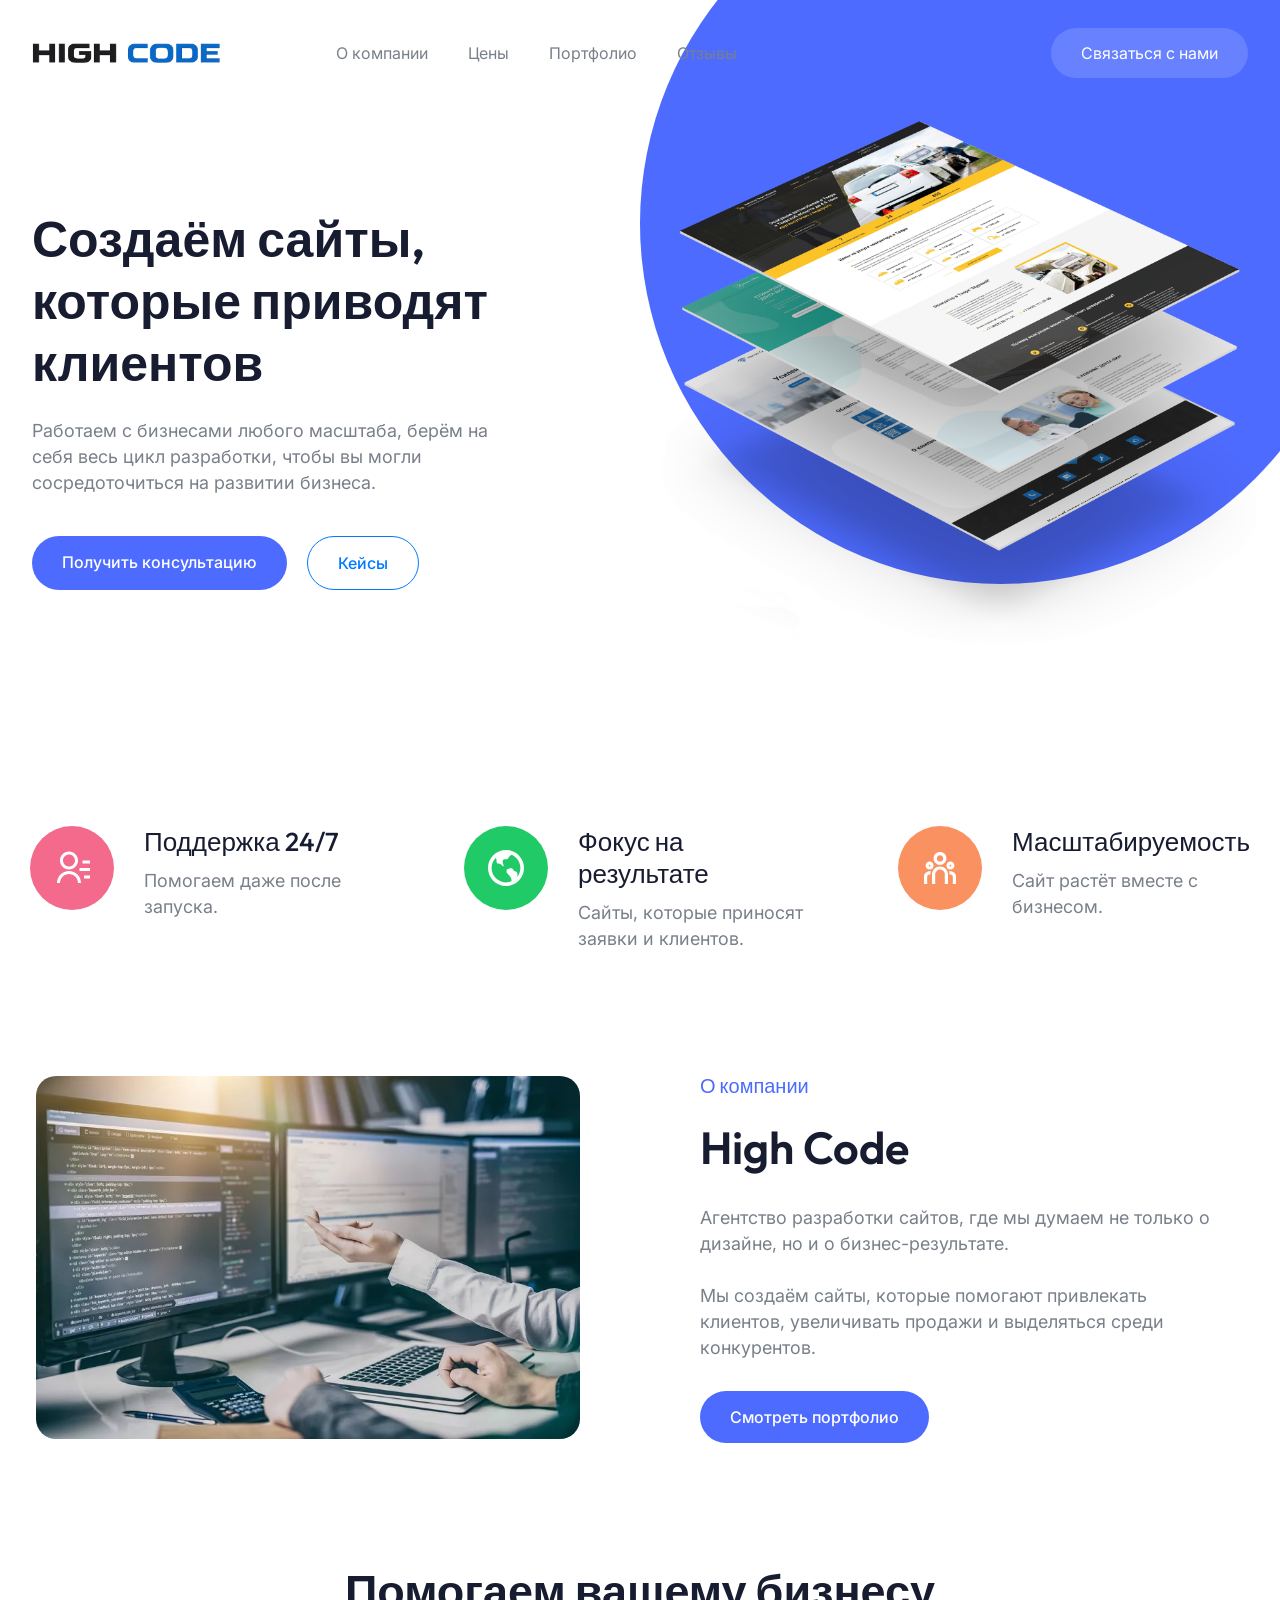
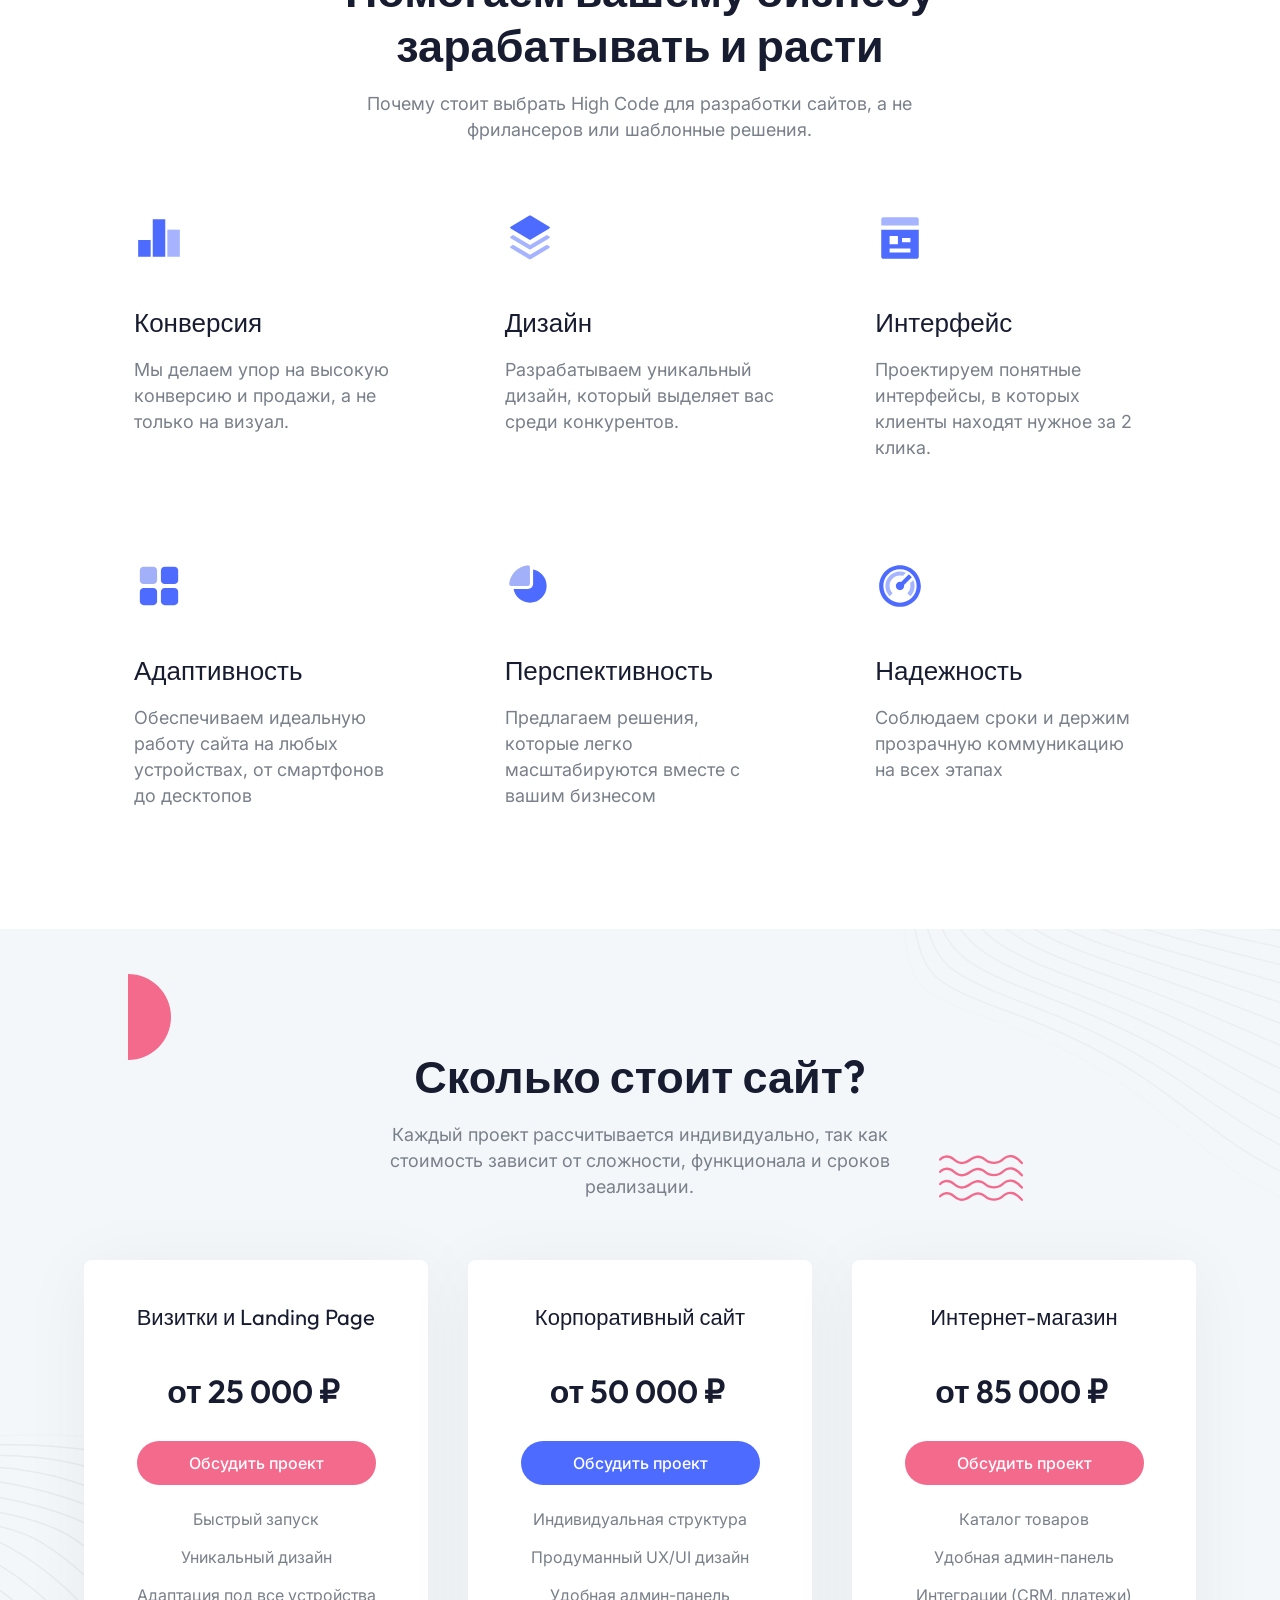
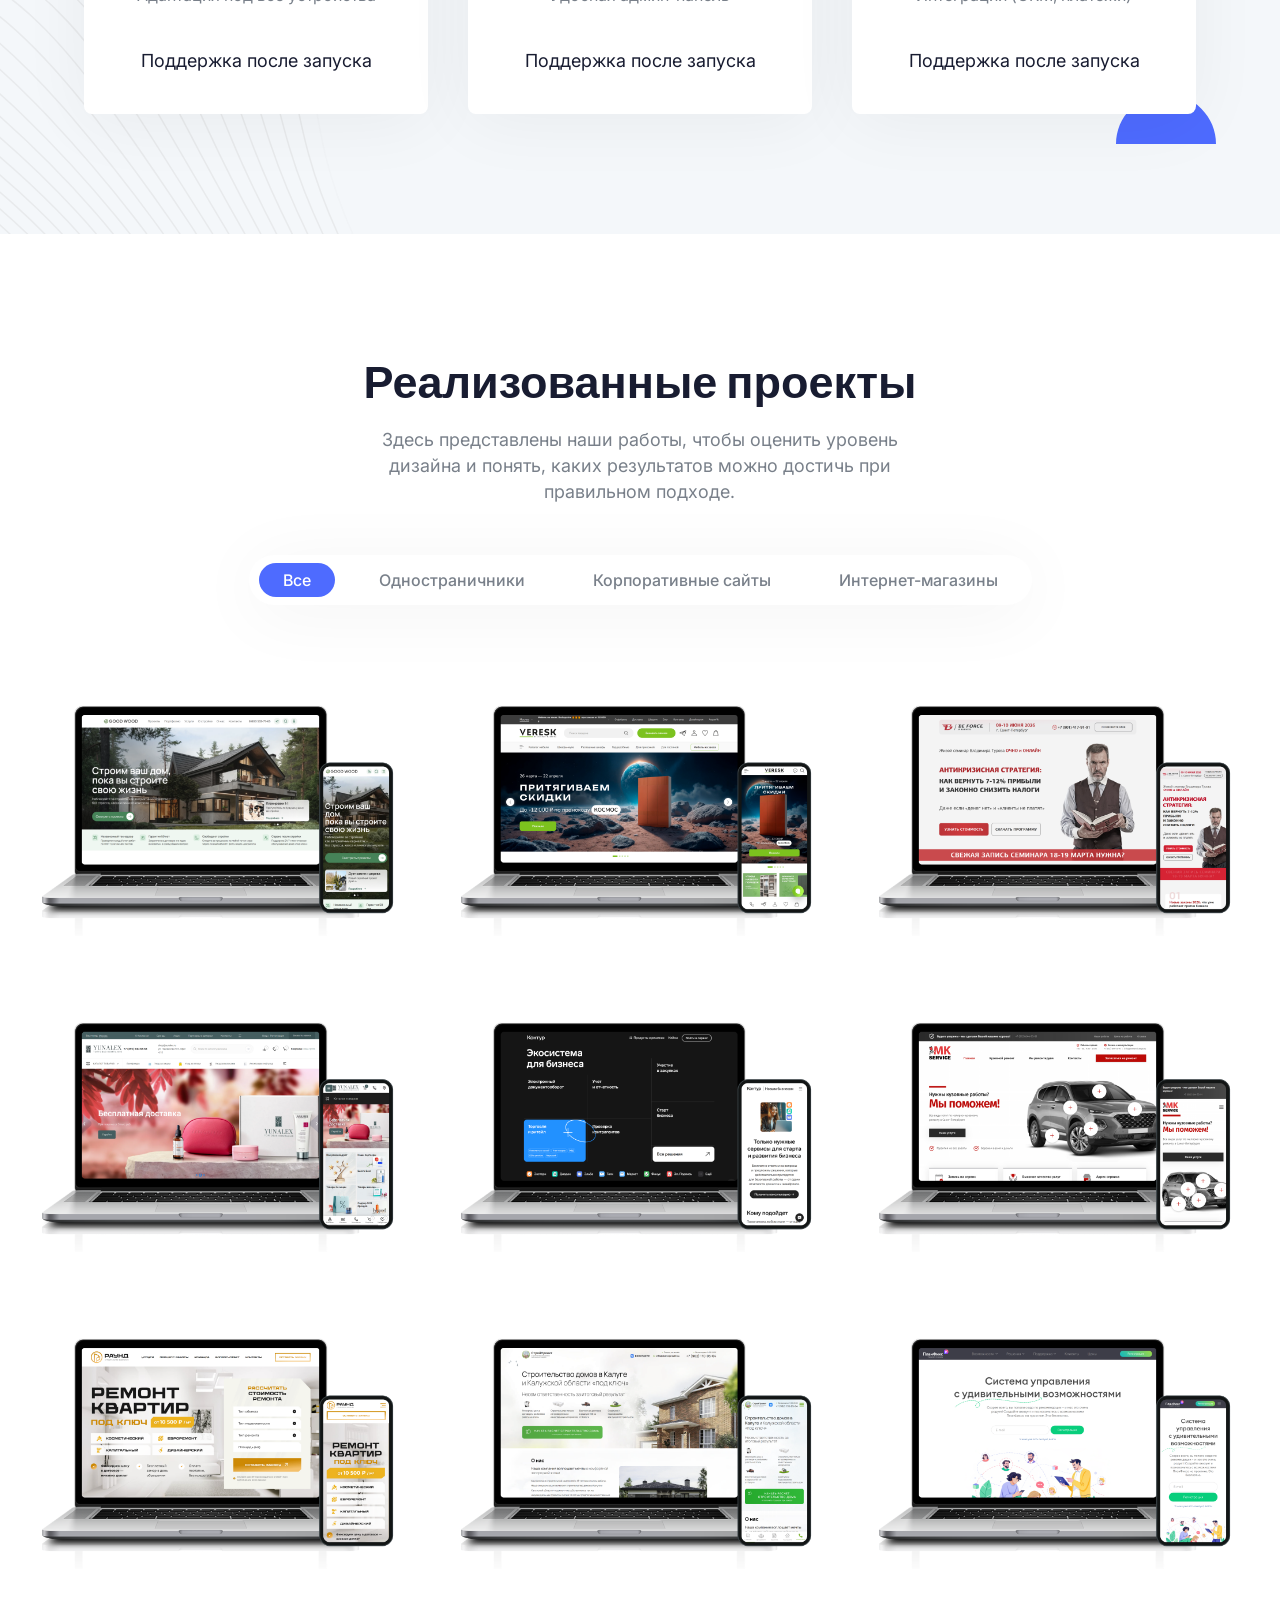
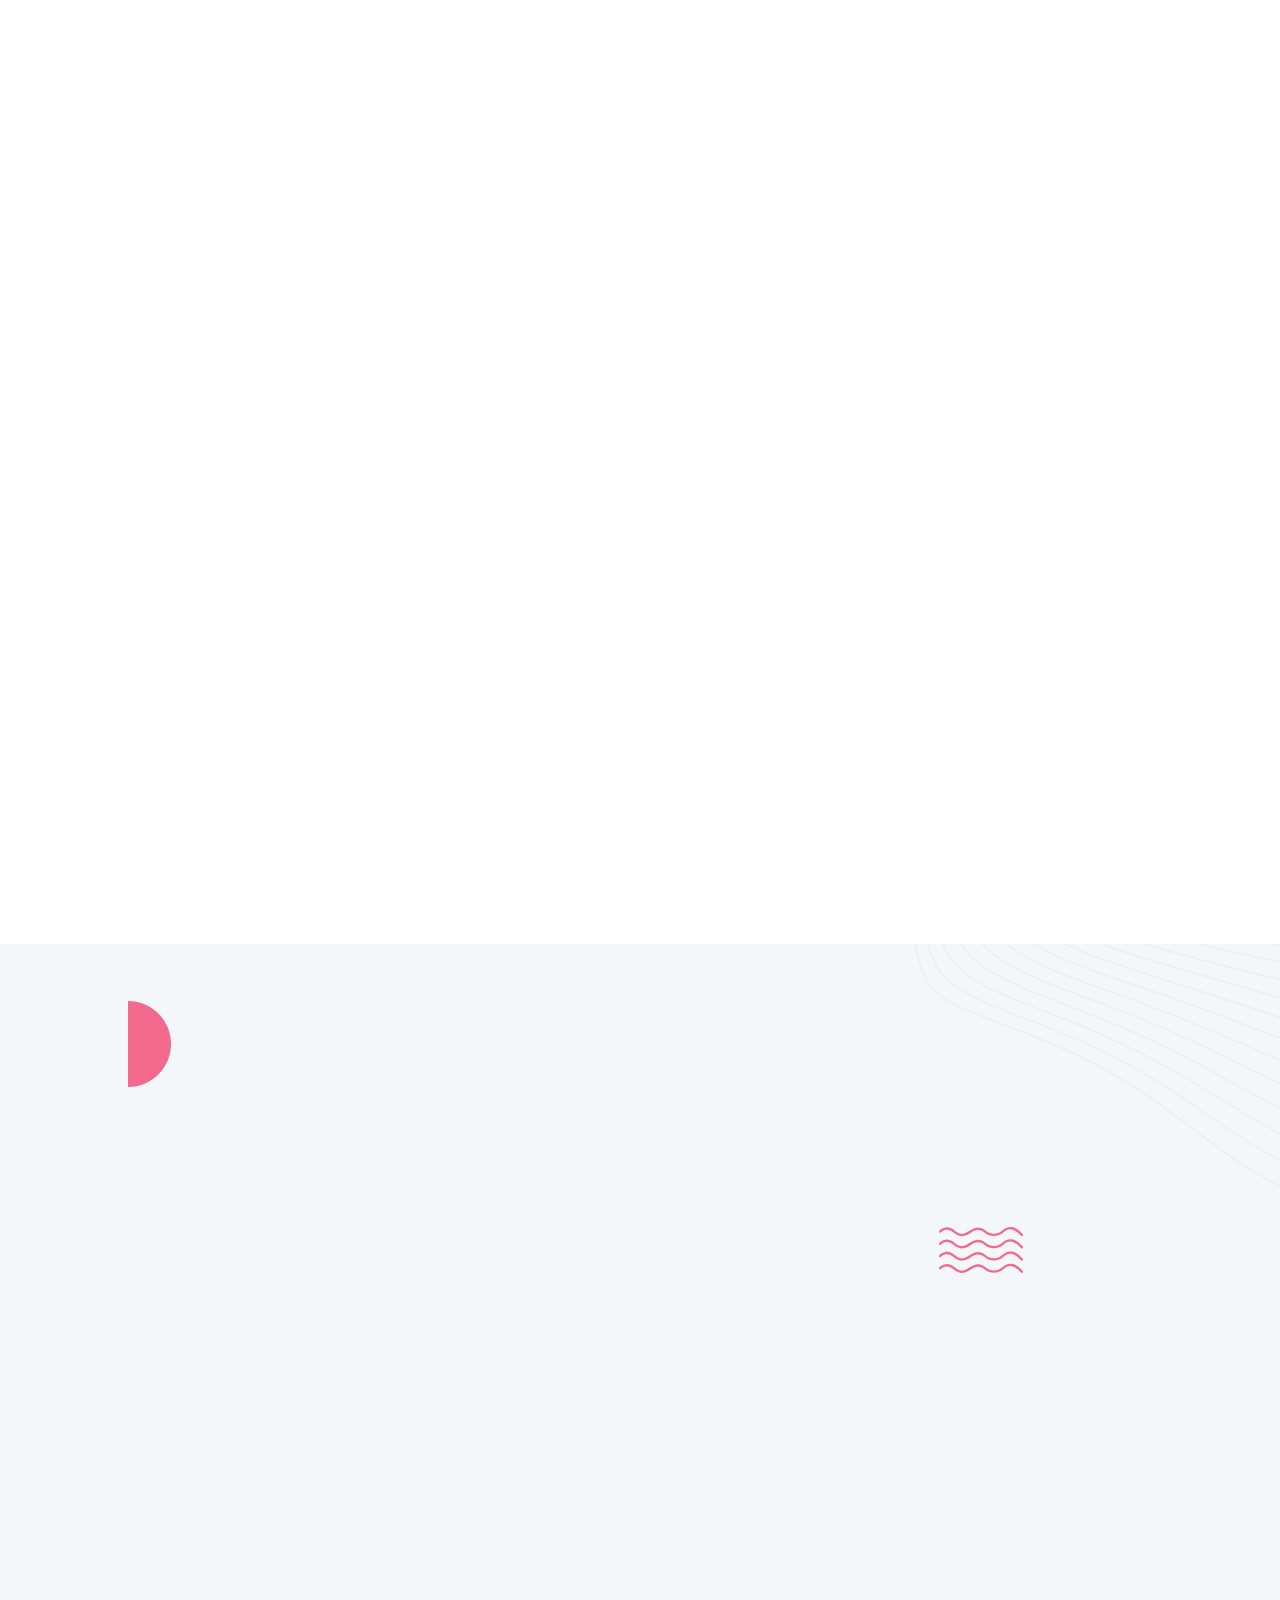
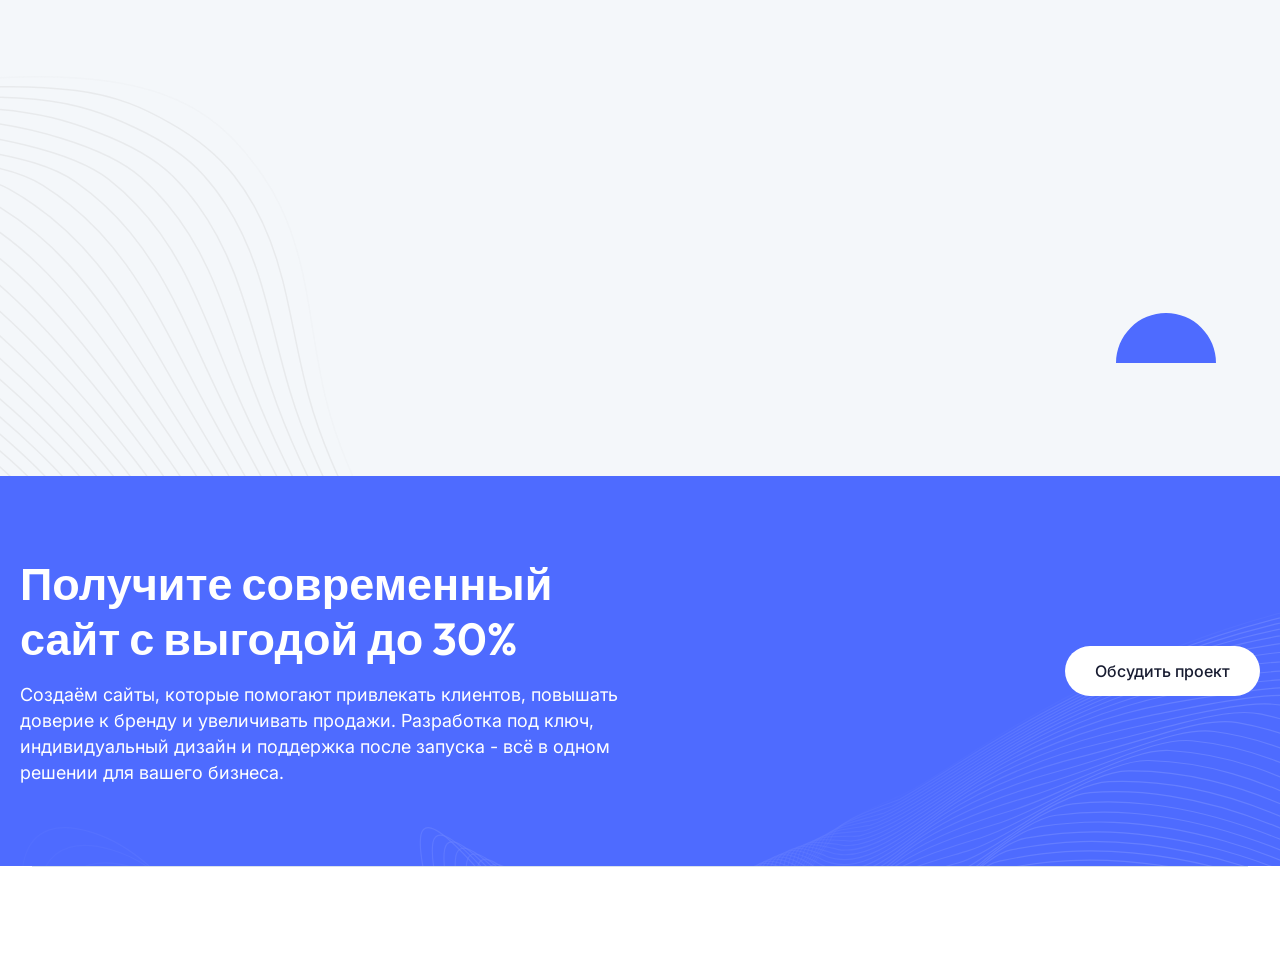
==== index.html @ 13aed85d "Add files via upload" ====
<!DOCTYPE html>
<html lang="en">
  <head>
    <meta charset="UTF-8" />
    <meta http-equiv="X-UA-Compatible" content="IE=edge" />
    <meta name="viewport" content="width=device-width, initial-scale=1.0" />
    <title>Base - Tailwind CSS Startup Template</title>
  <link rel="icon" href="favicon.ico"><link href="style.css" rel="stylesheet"></head>
  <body
    x-data="{ page: 'home', 'darkMode': true, 'stickyMenu': false, 'navigationOpen': false, 'scrollTop': false }"
    x-init="
         darkMode = JSON.parse(localStorage.getItem('darkMode'));
         $watch('darkMode', value => localStorage.setItem('darkMode', JSON.stringify(value)))"
    :class="{'b eh': darkMode === true}"
  >
    <!-- ===== Header Start ===== -->
    <header
  class="g s r vd ya cj"
  :class="{ 'hh sm _k dj bl ll' : stickyMenu }"
  @scroll.window="stickyMenu = (window.pageYOffset > 20) ? true : false"
>
  <div class="bb ze ki xn 2xl:ud-px-0 oo wf yf i">
    <div class="vd to/4 tc wf yf">
      <a href="index.html">
        <img class="om" style="height:20px; width: auto;" src="images/logo1.png" alt="Logo Light" />
        <img class="xc nm" style="height:20px; width: auto;" src="images/logo1.png" alt="Logo Dark" />
      </a>

      <!-- Hamburger Toggle BTN -->
      <button class="po rc" @click="navigationOpen = !navigationOpen">
        <span class="rc i pf re pd">
          <span class="du-block h q vd yc">
            <span class="rc i r s eh um tg te rd eb ml jl dl" :class="{ 'ue el': !navigationOpen }"></span>
            <span class="rc i r s eh um tg te rd eb ml jl fl" :class="{ 'ue qr': !navigationOpen }"></span>
            <span class="rc i r s eh um tg te rd eb ml jl gl" :class="{ 'ue hl': !navigationOpen }"></span>
          </span>
          <span class="du-block h q vd yc lf">
            <span class="rc eh um tg ml jl el h na r ve yc" :class="{ 'sd dl': !navigationOpen }"></span>
            <span class="rc eh um tg ml jl qr h s pa vd rd" :class="{ 'sd rr': !navigationOpen }"></span>
          </span>
        </span>
      </button>
      <!-- Hamburger Toggle BTN -->
    </div>

    <div
      class="vd wo/4 sd qo f ho oo wf yf"
      :class="{ 'd hh rm sr td ud qg ug jc yh': navigationOpen }"
    >
      <nav>
        <ul class="tc _o sf yo cg ep">
          <li><a href="index.html#about" class="xl">О компании</a></li>
          <li><a href="index.html#price" class="xl">Цены</a></li>
          <li><a href="index.html#case" class="xl">Портфолио</a></li>
          <li><a href="index.html#reviews" class="xl">Отзывы</a></li>
        </ul>
      </nav>
        <a href="index.html#contact" :class="{ 'hh/[0.15]' : page === 'home', 'sh' : page === 'home' && stickyMenu }" class="lk gh dk rg tc wf xf _l gi hi header-butt">Связаться с нами</a>
      </div>
    </div>
  </div>
</header>

    <!-- ===== Header End ===== -->

    <main>
      <!-- ===== Hero Start ===== -->
      <section class="gj do ir hj sp jr i pg">
        <!-- Hero Images -->
        <div class="xc fn zd/2 2xl:ud-w-187.5 bd 2xl:ud-h-171.5 h q r">
          <!--<img src="images/shape-01.svg" alt="shape" class="xc 2xl:ud-block h t -ud-left-[10%] ua" />-->
          <img src="images/shape-02.svg" alt="shape" class="xc 2xl:ud-block h u p va" />
          <img src="images/shape-03.svg" alt="shape" class="xc 2xl:ud-block h v w va" />
          <img src="images/shape-04.svg" alt="shape" class="h q r" />
          <img src="images/hero.png" alt="Website" class="h q r ua"/>
        </div>

        <!-- Hero Content -->
        <div class="bb ze ki xn 2xl:ud-px-0">
          <div class="tc _o">
            <div class="animate_left jn/2">
              <h1 class="fk vj zp or kk wm wb">Создаём сайты, которые приводят клиентов</h1>
              <p class="fq">
                Работаем с бизнесами любого масштаба, берём на себя весь цикл разработки, чтобы вы могли сосредоточиться на развитии бизнеса.
              </p>

              <div class="tc tf yo zf mb">
                <a href="index.html#contact" class="ek jk lk gh gi hi rg ml il vc _d _l">Получить консультацию</a>
                <a href="index.html#case" class="ek jk lk gh gi hi rg ml il vc _d _l case_st">Кейсы</a>
              </div>
              <!--<span class="inline-block">Ответим в течение 15 минут</span>-->
            </div>
          </div>
        </div>
      </section>
      <!-- ===== Hero End ===== -->

      <!-- ===== Small Features Start ===== -->
      <section id="features">
        <div class="bb ze ki yn 2xl:ud-px-12.5">
          <div class="tc uf zo xf ap zf bp mq">
            <!-- Small Features Item -->
            <div class="animate_top kn to/3 tc cg oq">
              <div class="tc wf xf cf ae cd rg mh">
                <img src="images/icon-01.svg" alt="Icon" />
              </div>
              <div>
                <h4 class="ek yj go kk wm xb">Поддержка 24/7</h4>
                <p>Помогаем даже после запуска.</p>
              </div>
            </div>

            <!-- Small Features Item -->
            <div class="animate_top kn to/3 tc cg oq">
              <div class="tc wf xf cf ae cd rg nh">
                <img src="images/icon-02.svg" alt="Icon" />
              </div>
              <div>
                <h4 class="ek yj go kk wm xb">Фокус на результате</h4>
                <p>Сайты, которые приносят заявки и клиентов.</p>
              </div>
            </div>

            <!-- Small Features Item -->
            <div class="animate_top kn to/3 tc cg oq">
              <div class="tc wf xf cf ae cd rg oh">
                <img src="images/icon-03.svg" alt="Icon" />
              </div>
              <div>
                <h4 class="ek yj go kk wm xb">Масштабируемость</h4>
                <p>Сайт растёт вместе с бизнесом.</p>
              </div>
            </div>
          </div>
        </div>
      </section>
      <!-- ===== Small Features End ===== -->

      <!-- ===== About Start ===== -->
      <section class="ji gp uq 2xl:ud-py-35 pg" id="about">
        <div class="bb ze ki xn wq">
          <div class="tc wf gg qq">
            <!-- About Images -->
            <div class="animate_left xc gn gg jn/2 i">
              <img src="images/about.webp" alt="About" style="border-radius: 20px;" />
            </div>

            <!-- About Content -->
            <div class="animate_right jn/2">
              <h4 class="ek yj mk gb">О компании</h4>
              <h2 class="fk vj zp pr kk wm qb">High Code</h2>
              <p class="uo">
Агентство разработки сайтов, где мы думаем не только о дизайне, но и о бизнес-результате.
<br><br>
Мы создаём сайты, которые помогают привлекать клиентов, увеличивать продажи и выделяться среди конкурентов.
              </p>

              <a href="index.html#case" style="margin-top: 30px;" class="ek jk lk gh gi hi rg ml il vc _d _l">Смотреть портфолио</a>
            </div>
          </div>
        </div>
      </section>
      <!-- ===== About End ===== -->

      <!-- ===== Team Start ===== -->
      <!-- <section class="i pg ji gp uq">

        <span class="rc h s r vd fd/5 fh rm"></span>
        <img src="images/shape-08.svg" alt="Shape Bg" class="h q r" />
        <img src="images/shape-09.svg" alt="Shape" class="of h y z/2" />
        <img src="images/shape-10.svg" alt="Shape" class="h _ aa" />
        <img src="images/shape-11.svg" alt="Shape" class="of h m ba" />


        <div
          x-data="{ sectionTitle: `00001Meet With Our Creative Dedicated Team`, sectionTitleText: `Lorem ipsum dolor sit amet, consectetur adipiscing elit. In convallis tortor eros. Donec vitae tortor lacus. Phasellus aliquam ante in maximus.`}"
        >
          <div class="animate_top bb ze rj ki xn vq">
    <h2
            x-text="sectionTitle"
            class="fk vj pr kk wm on/5 gq/2 bb _b"
    >
    </h2>
    <p class="bb on/5 wo/5 hq" x-text="sectionTitleText"></p>
</div>


        </div>


        <div class="bb ze i va ki xn xq jb jo">
          <div class="wc qf pn xo gg cp">

            <div class="animate_top rj">
              <div class="c i pg z-1">
                <img class="vd" src="images/team-01.png" alt="Team" />

                <div class="ef im nl il">
                  <span class="h -ud-left-5 -ud-bottom-21 rc de gd gh if wa"></span>
                  <span class="h s p rc vd hd mh va"></span>
                  <div class="h s p vd ij jj xa">
                    <ul class="tc xf wf gg">
                      <li>
                        <a href="#">
                          <svg class="uh vl ml il" width="10" height="18" viewBox="0 0 10 18" fill="none" xmlns="http://www.w3.org/2000/svg">
                          <path d="M6.66634 10.25H8.74968L9.58301 6.91669H6.66634V5.25002C6.66634 4.39169 6.66634 3.58335 8.33301 3.58335H9.58301V0.783354C9.31134 0.74752 8.28551 0.666687 7.20218 0.666687C4.93968 0.666687 3.33301 2.04752 3.33301 4.58335V6.91669H0.833008V10.25H3.33301V17.3334H6.66634V10.25Z" fill=""/>
                          </svg>
                        </a>
                      </li>
                      <li>
                        <a href="#">
                          <svg class="uh vl ml il" width="18" height="14" viewBox="0 0 18 14" fill="none" xmlns="http://www.w3.org/2000/svg">
                          <path d="M17.4683 1.71333C16.8321 1.99475 16.1574 2.17956 15.4666 2.26167C16.1947 1.82619 16.7397 1.14085 16.9999 0.333333C16.3166 0.74 15.5674 1.025 14.7866 1.17917C14.2621 0.617982 13.5669 0.245803 12.809 0.120487C12.0512 -0.00482822 11.2732 0.123742 10.596 0.486211C9.91875 0.848679 9.38024 1.42474 9.06418 2.12483C8.74812 2.82492 8.67221 3.60982 8.84825 4.3575C7.46251 4.28805 6.10686 3.92794 4.86933 3.30055C3.63179 2.67317 2.54003 1.79254 1.66492 0.715833C1.35516 1.24788 1.19238 1.85269 1.19326 2.46833C1.19326 3.67667 1.80826 4.74417 2.74326 5.36917C2.18993 5.35175 1.64878 5.20232 1.16492 4.93333V4.97667C1.16509 5.78142 1.44356 6.56135 1.95313 7.18422C2.46269 7.80709 3.17199 8.23456 3.96075 8.39417C3.4471 8.53337 2.90851 8.55388 2.38576 8.45417C2.60814 9.14686 3.04159 9.75267 3.62541 10.1868C4.20924 10.6209 4.9142 10.8615 5.64159 10.875C4.91866 11.4428 4.0909 11.8625 3.20566 12.1101C2.32041 12.3578 1.39503 12.4285 0.482422 12.3183C2.0755 13.3429 3.93 13.8868 5.82409 13.885C12.2349 13.885 15.7408 8.57417 15.7408 3.96833C15.7408 3.81833 15.7366 3.66667 15.7299 3.51833C16.4123 3.02514 17.0013 2.41418 17.4691 1.71417L17.4683 1.71333Z" fill=""/>
                          </svg>
                        </a>
                      </li>
                      <li>
                        <a href="#">
                          <svg class="uh vl ml il" width="17" height="16" viewBox="0 0 17 16" fill="none" xmlns="http://www.w3.org/2000/svg">
                          <path d="M3.78353 2.16665C3.78331 2.60867 3.6075 3.03251 3.29478 3.34491C2.98207 3.65732 2.55806 3.8327 2.11603 3.83248C1.674 3.83226 1.25017 3.65645 0.937761 3.34373C0.625357 3.03102 0.449975 2.60701 0.450196 2.16498C0.450417 1.72295 0.626223 1.29912 0.93894 0.986712C1.25166 0.674307 1.67567 0.498925 2.1177 0.499146C2.55972 0.499367 2.98356 0.675173 3.29596 0.98789C3.60837 1.30061 3.78375 1.72462 3.78353 2.16665V2.16665ZM3.83353 5.06665H0.500195V15.5H3.83353V5.06665ZM9.1002 5.06665H5.78353V15.5H9.06686V10.025C9.06686 6.97498 13.0419 6.69165 13.0419 10.025V15.5H16.3335V8.89165C16.3335 3.74998 10.4502 3.94165 9.06686 6.46665L9.1002 5.06665V5.06665Z" fill=""/>
                          </svg>
                        </a>
                      </li>
                    </ul>
                  </div>
                </div>
              </div>

              <h4 class="yj go kk wm ob zb">Olivia Andrium</h4>
              <p>Product Manager</p>
            </div>


            <div class="animate_top rj">
              <div class="c i pg z-1">
                <img class="vd" src="images/team-02.png" alt="Team" />

                <div class="ef im nl il">
                  <span class="h -ud-left-5 -ud-bottom-21 rc de gd gh if wa"></span>
                  <span class="h s p rc vd hd mh va"></span>
                  <div class="h s p vd ij jj xa">
                    <ul class="tc xf wf gg">
                      <li>
                        <a href="#">
                          <svg class="uh vl ml il" width="10" height="18" viewBox="0 0 10 18" fill="none" xmlns="http://www.w3.org/2000/svg">
                          <path d="M6.66634 10.25H8.74968L9.58301 6.91669H6.66634V5.25002C6.66634 4.39169 6.66634 3.58335 8.33301 3.58335H9.58301V0.783354C9.31134 0.74752 8.28551 0.666687 7.20218 0.666687C4.93968 0.666687 3.33301 2.04752 3.33301 4.58335V6.91669H0.833008V10.25H3.33301V17.3334H6.66634V10.25Z" fill=""/>
                          </svg>
                        </a>
                      </li>
                      <li>
                        <a href="#">
                          <svg class="uh vl ml il" width="18" height="14" viewBox="0 0 18 14" fill="none" xmlns="http://www.w3.org/2000/svg">
                          <path d="M17.4683 1.71333C16.8321 1.99475 16.1574 2.17956 15.4666 2.26167C16.1947 1.82619 16.7397 1.14085 16.9999 0.333333C16.3166 0.74 15.5674 1.025 14.7866 1.17917C14.2621 0.617982 13.5669 0.245803 12.809 0.120487C12.0512 -0.00482822 11.2732 0.123742 10.596 0.486211C9.91875 0.848679 9.38024 1.42474 9.06418 2.12483C8.74812 2.82492 8.67221 3.60982 8.84825 4.3575C7.46251 4.28805 6.10686 3.92794 4.86933 3.30055C3.63179 2.67317 2.54003 1.79254 1.66492 0.715833C1.35516 1.24788 1.19238 1.85269 1.19326 2.46833C1.19326 3.67667 1.80826 4.74417 2.74326 5.36917C2.18993 5.35175 1.64878 5.20232 1.16492 4.93333V4.97667C1.16509 5.78142 1.44356 6.56135 1.95313 7.18422C2.46269 7.80709 3.17199 8.23456 3.96075 8.39417C3.4471 8.53337 2.90851 8.55388 2.38576 8.45417C2.60814 9.14686 3.04159 9.75267 3.62541 10.1868C4.20924 10.6209 4.9142 10.8615 5.64159 10.875C4.91866 11.4428 4.0909 11.8625 3.20566 12.1101C2.32041 12.3578 1.39503 12.4285 0.482422 12.3183C2.0755 13.3429 3.93 13.8868 5.82409 13.885C12.2349 13.885 15.7408 8.57417 15.7408 3.96833C15.7408 3.81833 15.7366 3.66667 15.7299 3.51833C16.4123 3.02514 17.0013 2.41418 17.4691 1.71417L17.4683 1.71333Z" fill=""/>
                          </svg>
                        </a>
                      </li>
                      <li>
                        <a href="#">
                          <svg class="uh vl ml il" width="17" height="16" viewBox="0 0 17 16" fill="none" xmlns="http://www.w3.org/2000/svg">
                          <path d="M3.78353 2.16665C3.78331 2.60867 3.6075 3.03251 3.29478 3.34491C2.98207 3.65732 2.55806 3.8327 2.11603 3.83248C1.674 3.83226 1.25017 3.65645 0.937761 3.34373C0.625357 3.03102 0.449975 2.60701 0.450196 2.16498C0.450417 1.72295 0.626223 1.29912 0.93894 0.986712C1.25166 0.674307 1.67567 0.498925 2.1177 0.499146C2.55972 0.499367 2.98356 0.675173 3.29596 0.98789C3.60837 1.30061 3.78375 1.72462 3.78353 2.16665V2.16665ZM3.83353 5.06665H0.500195V15.5H3.83353V5.06665ZM9.1002 5.06665H5.78353V15.5H9.06686V10.025C9.06686 6.97498 13.0419 6.69165 13.0419 10.025V15.5H16.3335V8.89165C16.3335 3.74998 10.4502 3.94165 9.06686 6.46665L9.1002 5.06665V5.06665Z" fill=""/>
                          </svg>
                        </a>
                      </li>
                    </ul>
                  </div>
                </div>
              </div>

              <h4 class="yj go kk wm ob zb">Jemse Kemorun</h4>
              <p>Product Designer</p>
            </div>


            <div class="animate_top rj">
              <div class="c i pg z-1">
                <img class="vd" src="images/team-03.png" alt="Team" />

                <div class="ef im nl il">
                  <span class="h -ud-left-5 -ud-bottom-21 rc de gd gh if wa"></span>
                  <span class="h s p rc vd hd mh va"></span>
                  <div class="h s p vd ij jj xa">
                    <ul class="tc xf wf gg">
                      <li>
                        <a href="#">
                          <svg class="uh vl ml il" width="10" height="18" viewBox="0 0 10 18" fill="none" xmlns="http://www.w3.org/2000/svg">
                          <path d="M6.66634 10.25H8.74968L9.58301 6.91669H6.66634V5.25002C6.66634 4.39169 6.66634 3.58335 8.33301 3.58335H9.58301V0.783354C9.31134 0.74752 8.28551 0.666687 7.20218 0.666687C4.93968 0.666687 3.33301 2.04752 3.33301 4.58335V6.91669H0.833008V10.25H3.33301V17.3334H6.66634V10.25Z" fill=""/>
                          </svg>
                        </a>
                      </li>
                      <li>
                        <a href="#">
                          <svg class="uh vl ml il" width="18" height="14" viewBox="0 0 18 14" fill="none" xmlns="http://www.w3.org/2000/svg">
                          <path d="M17.4683 1.71333C16.8321 1.99475 16.1574 2.17956 15.4666 2.26167C16.1947 1.82619 16.7397 1.14085 16.9999 0.333333C16.3166 0.74 15.5674 1.025 14.7866 1.17917C14.2621 0.617982 13.5669 0.245803 12.809 0.120487C12.0512 -0.00482822 11.2732 0.123742 10.596 0.486211C9.91875 0.848679 9.38024 1.42474 9.06418 2.12483C8.74812 2.82492 8.67221 3.60982 8.84825 4.3575C7.46251 4.28805 6.10686 3.92794 4.86933 3.30055C3.63179 2.67317 2.54003 1.79254 1.66492 0.715833C1.35516 1.24788 1.19238 1.85269 1.19326 2.46833C1.19326 3.67667 1.80826 4.74417 2.74326 5.36917C2.18993 5.35175 1.64878 5.20232 1.16492 4.93333V4.97667C1.16509 5.78142 1.44356 6.56135 1.95313 7.18422C2.46269 7.80709 3.17199 8.23456 3.96075 8.39417C3.4471 8.53337 2.90851 8.55388 2.38576 8.45417C2.60814 9.14686 3.04159 9.75267 3.62541 10.1868C4.20924 10.6209 4.9142 10.8615 5.64159 10.875C4.91866 11.4428 4.0909 11.8625 3.20566 12.1101C2.32041 12.3578 1.39503 12.4285 0.482422 12.3183C2.0755 13.3429 3.93 13.8868 5.82409 13.885C12.2349 13.885 15.7408 8.57417 15.7408 3.96833C15.7408 3.81833 15.7366 3.66667 15.7299 3.51833C16.4123 3.02514 17.0013 2.41418 17.4691 1.71417L17.4683 1.71333Z" fill=""/>
                          </svg>
                        </a>
                      </li>
                      <li>
                        <a href="#">
                          <svg class="uh vl ml il" width="17" height="16" viewBox="0 0 17 16" fill="none" xmlns="http://www.w3.org/2000/svg">
                          <path d="M3.78353 2.16665C3.78331 2.60867 3.6075 3.03251 3.29478 3.34491C2.98207 3.65732 2.55806 3.8327 2.11603 3.83248C1.674 3.83226 1.25017 3.65645 0.937761 3.34373C0.625357 3.03102 0.449975 2.60701 0.450196 2.16498C0.450417 1.72295 0.626223 1.29912 0.93894 0.986712C1.25166 0.674307 1.67567 0.498925 2.1177 0.499146C2.55972 0.499367 2.98356 0.675173 3.29596 0.98789C3.60837 1.30061 3.78375 1.72462 3.78353 2.16665V2.16665ZM3.83353 5.06665H0.500195V15.5H3.83353V5.06665ZM9.1002 5.06665H5.78353V15.5H9.06686V10.025C9.06686 6.97498 13.0419 6.69165 13.0419 10.025V15.5H16.3335V8.89165C16.3335 3.74998 10.4502 3.94165 9.06686 6.46665L9.1002 5.06665V5.06665Z" fill=""/>
                          </svg>
                        </a>
                      </li>
                    </ul>
                  </div>
                </div>
              </div>

              <h4 class="yj go kk wm ob zb">Avi Pestarica</h4>
              <p>Web Designer</p>
            </div>
          </div>
        </div>
      </section>-->
      <!-- ===== Team End ===== -->

      <!-- ===== Services Start ===== -->
      <section class="lj tp kr">
        <!-- Section Title Start -->
        <div
          x-data="{ sectionTitle: `Помогаем вашему бизнесу зарабатывать и расти`, sectionTitleText: `Почему стоит выбрать High Code для разработки сайтов, а не фрилансеров или шаблонные решения.`}"
        >
          <div class="animate_top bb ze rj ki xn vq">
    <h2
            x-text="sectionTitle"
            class="fk vj pr kk wm on/5 gq/2 bb _b"
    >
    </h2>
    <p class="bb on/5 wo/5 hq" x-text="sectionTitleText"></p>
</div>


        </div>
        <!-- Section Title End -->

        <div class="bb ze ki xn yq mb en">
          <div class="wc qf pn xo ng">
            <!-- Service Item -->
            <div class="animate_top sg oi pi zq ml il am cn _m">
              <img src="images/icon-04.svg" alt="Icon" />
              <h4 class="ek zj kk wm nb _b">Конверсия</h4>
              <p>Мы делаем упор на высокую конверсию и продажи, а не только на визуал.</p>
            </div>

            <!-- Service Item -->
            <div class="animate_top sg oi pi zq ml il am cn _m">
              <img src="images/icon-05.svg" alt="Icon" />
              <h4 class="ek zj kk wm nb _b">Дизайн</h4>
              <p>Разрабатываем уникальный дизайн, который выделяет вас среди конкурентов.</p>
            </div>

            <!-- Service Item -->
            <div class="animate_top sg oi pi zq ml il am cn _m">
              <img src="images/icon-06.svg" alt="Icon" />
              <h4 class="ek zj kk wm nb _b">Интерфейс</h4>
              <p>Проектируем понятные интерфейсы, в которых клиенты находят нужное за 2 клика.</p>
            </div>

            <!-- Service Item -->
            <div class="animate_top sg oi pi zq ml il am cn _m">
              <img src="images/icon-08.svg" alt="Icon" />
              <h4 class="ek zj kk wm nb _b">Адаптивность</h4>
              <p>Обеспечиваем идеальную работу сайта на любых устройствах, от смартфонов до десктопов</p>
            </div>

            <!-- Service Item -->
            <div class="animate_top sg oi pi zq ml il am cn _m">
              <img src="images/icon-09.svg" alt="Icon" />
              <h4 class="ek zj kk wm nb _b">Перспективность</h4>
              <p>Предлагаем решения, которые легко масштабируются вместе с вашим бизнесом</p>
            </div>

            <!-- Service Item -->
            <div class="animate_top sg oi pi zq ml il am cn _m">
              <img src="images/icon-07.svg" alt="Icon" />
              <h4 class="ek zj kk wm nb _b">Надежность</h4>
              <p>Соблюдаем сроки и держим прозрачную коммуникацию на всех этапах</p>
            </div>
          </div>
        </div>
      </section>
      <!-- ===== Services End ===== -->

      <!-- ===== Pricing Table Start ===== -->
      <section x-data="setup()" class="i pg fh rm ji gp uq" id="price">
        <!-- Bg Shapes -->
        <img src="images/shape-06.svg" alt="Shape" class="h aa y" />
        <img src="images/shape-03.svg" alt="Shape" class="h ca u" />
        <img src="images/shape-07.svg" alt="Shape" class="h w da ee" />
        <img src="images/shape-12.svg" alt="Shape" class="h p s" />
        <img src="images/shape-13.svg" alt="Shape" class="h r q" />

        <!-- Section Title Start -->
        <div
          x-data="{ 
            sectionTitle: `Сколько стоит сайт?`, 
            sectionTitleText: `Каждый проект рассчитывается индивидуально, так как стоимость зависит от сложности, функционала и сроков реализации.`
          }"> <!--\n\nТем не менее, мы всегда стараемся предложить оптимальное решение под ваш бюджет, сохранив качество и эффективность.-->
          <div class="animate_top bb ze rj ki xn vq">
            <h2 x-text="sectionTitle" class="fk vj pr kk wm on/5 gq/2 bb _b"></h2>
            
            <!-- Добавлен style="white-space: pre-line;" -->
            <p 
              class="bb on/5 wo/5 hq" 
              x-text="sectionTitleText" 
              style="white-space: pre-line;"
            ></p>
          </div>
        </div>




   

        </div>
        <!-- Section Title End -->


        <!-- Pricing Table -->
        <div class="bb ze i va ki xn yq bc">
          <div class="wc qf pn xo jg">
            <template x-for="(plan, i) in plans" x-key="i">
              <!-- Pricing Item -->
              <div class="animate_top rj sg hh sm vk xm hi nj oj">
                <h4 x-text="plan.name" class="wj kk wm fb"></h4>

                <div class="tc wf xf kg cc">
                  <h2
                    :class="plan.name == 'Basic' ? 'text-green-500' : ''"
                    x-text="`от ${billPlan == 'monthly' ? plan.price.monthly : plan.price.annually} 000 ₽`"
                    class="fk _j kk wm"
                  ></h2>
                  <span x-text="billPlan == 'monthly' ? '' : ''" class="sc ak kk wm"></span>
                </div>

                <p class="ur dc"></p>

                <!-- Button -->
                <a
                  href="index.html#contact"
                  class="ek rg lk ml il gi ri"
                  :class="plan.name == 'Корпоративный сайт' ? 'gh sl' : 'mh tl'"
                >
                  Обсудить проект
                </a>

                <!-- Features -->
                <ul class="tc sf bg ob fb">
                  <template x-for="(feature, i) in plan.features" x-key="i">
                    <li x-text="feature"></li>
                  </template>
                </ul>

                <p class="kk wm">Поддержка после запуска</p>
              </div>
            </template>
          </div>
        </div>
      </section>
      <!-- ===== Pricing Table End ===== -->

      <!-- ===== Projects Start ===== -->
      <section class="pg pj vp mr oj wp nr" id="case"><!-- style="background: #ECF0F4;" -->
        <!-- Section Title Start -->
        <div
          x-data="{ sectionTitle: `Реализованные проекты`, sectionTitleText: `Здесь представлены наши работы, чтобы оценить уровень дизайна и понять, каких результатов можно достичь при правильном подходе.`}"
        >
          <div class="animate_top bb ze rj ki xn vq">
    <h2
            x-text="sectionTitle"
            class="fk vj pr kk wm on/5 gq/2 bb _b"
    >
    </h2>
    <p class="bb on/5 wo/5 hq" x-text="sectionTitleText"></p>
</div>


        </div>
        <!-- Section Title End -->

        <div class="bb ze ki xn 2xl:ud-px-0 jb" x-data="{filterTab: 1}">
          <!-- Porject Tab -->
          <div
            class="projects-tab _e bb tc uf wf xf cg rg hh rm vk xm si ti fc"
          >
            <button
              data-filter="*"
              @click="filterTab = 1"
              :class="{ 'gh lk' : filterTab === 1 }"
              class="project-tab-btn ek rg ml il vi mi"
            >
              Все
            </button>
            <button
              data-filter=".branding"
              @click="filterTab = 2"
              :class="{ 'gh lk' : filterTab === 2 }"
              class="project-tab-btn ek rg ml il vi mi"
            >
              Одностраничники
            </button>
            <button
              data-filter=".digital"
              @click="filterTab = 3"
              :class="{ 'gh lk' : filterTab === 3 }"
              class="project-tab-btn ek rg ml il vi mi"
            >
              Корпоративные сайты
            </button>
            <button
              data-filter=".ecommerce"
              @click="filterTab = 4"
              :class="{ 'gh lk' : filterTab === 4 }"
              class="project-tab-btn ek rg ml il vi mi"
            >
              Интернет-магазины
            </button>
          </div>

          <!-- Projects item wrapper 12345-->
          <div class="projects-wrapper tc -ud-mx-5">
            <div class="project-sizer"></div>
            <!-- Project Item -->
            <div class="project-item wi fb vd jn/2 to/3 digital">
              <div class="c i pg sg z-1">
                <img src="images/case/gwd.ru.m.png" alt="Project" />

                <div 
                  class="h s r df nl kl im tc sf wf xf vd yc sg al hh/20 z-10"
                >
                  <h4 class="ek tj kk hc" style="font-weight: 600; color:#007aff;">
                    GOOD WOOD
                  </h4>
                  <p style="color: #000; max-width: 400px;">
                    Разработан интернет-портал строительной компании с интерактивным каталогом, удобной системой фильтрации проектов и интеграцией личного кабинета клиента.
                  </p>
                  <a
                    class="c tc wf xf ie ld rg _g dh ml il ph jm km jc"
                    href="https://gwd.ru/" target="_blank"
                  >
                    <svg class="th lm ml il" width="14" height="14" viewBox="0 0 14 14" fill="none" xmlns="http://www.w3.org/2000/svg">
                      <path d="M10.4763 6.16664L6.00634 1.69664L7.18467 0.518311L13.6663 6.99998L7.18467 13.4816L6.00634 12.3033L10.4763 7.83331H0.333008V6.16664H10.4763Z" />
                    </svg>
                  </a>
                </div>
              </div>
            </div>
            <!-- Project Item -->
            <div class="project-item wi fb vd jn/2 to/3 ecommerce">
              <div class="c i pg sg z-1">
                <img src="images/case/shkaf-kupe.ru.m.png" alt="Project" />

                <div 
                  class="h s r df nl kl im tc sf wf xf vd yc sg al hh/20 z-10"
                >
                  <h4 class="ek tj kk hc" style="font-weight: 600; color:#007aff;">
                    Вереск
                  </h4>
                  <p style="color: #000; max-width: 400px;">
                    Разработан интернет-магазин с каталогом продукции, галереей проектов и адаптивным конфигуратором для заказа индивидуальной мебели.
                  </p>
                  <a
                    class="c tc wf xf ie ld rg _g dh ml il ph jm km jc"
                    href="https://shkaf-kupe.ru/" target="_blank"
                  >
                    <svg class="th lm ml il" width="14" height="14" viewBox="0 0 14 14" fill="none" xmlns="http://www.w3.org/2000/svg">
                      <path d="M10.4763 6.16664L6.00634 1.69664L7.18467 0.518311L13.6663 6.99998L7.18467 13.4816L6.00634 12.3033L10.4763 7.83331H0.333008V6.16664H10.4763Z" />
                    </svg>
                  </a>
                </div>
              </div>
            </div>
            <!-- Project Item -->
            <div class="project-item wi fb vd jn/2 to/3 branding">
              <div class="c i pg sg z-1">
                <img src="images/case/turovseminar.ru.m.png" alt="Project" />

                <div 
                  class="h s r df nl kl im tc sf wf xf vd yc sg al hh/20 z-10"
                >
                  <h4 class="ek tj kk hc" style="font-weight: 600; color:#007aff;">
                    Be-Force Group
                  </h4>
                  <p style="color: #000; max-width: 400px;">
                    Разработали продающий oдностраничный сайт для регистрации участников на масштабный бизнес-семинар, внедрив тарифную сетку и видеоотзывы.
                  </p>
                  <a
                    class="c tc wf xf ie ld rg _g dh ml il ph jm km jc"
                    href="https://turovseminar.ru/" target="_blank"
                  >
                    <svg class="th lm ml il" width="14" height="14" viewBox="0 0 14 14" fill="none" xmlns="http://www.w3.org/2000/svg">
                      <path d="M10.4763 6.16664L6.00634 1.69664L7.18467 0.518311L13.6663 6.99998L7.18467 13.4816L6.00634 12.3033L10.4763 7.83331H0.333008V6.16664H10.4763Z" />
                    </svg>
                  </a>
                </div>
              </div>
            </div>
             <!-- Project Item -->
            <div class="project-item wi fb vd jn/2 to/3 ecommerce">
              <div class="c i pg sg z-1">
                <img src="images/case/yunalex.ru.m.png" alt="Project" />

                <div 
                  class="h s r df nl kl im tc sf wf xf vd yc sg al hh/20 z-10"
                >
                  <h4 class="ek tj kk hc" style="font-weight: 600; color:#007aff;">
                    YUNALEX 
                  </h4>
                  <p style="color: #000; max-width: 400px;">
                    Разработали современный интернет-магазин косметики со сложным иерархическим каталогом и маркетинговыми инструментами повышения конверсии.
                  </p>
                  <a
                    class="c tc wf xf ie ld rg _g dh ml il ph jm km jc"
                    href="https://yunalex.ru/" target="_blank"
                  >
                    <svg class="th lm ml il" width="14" height="14" viewBox="0 0 14 14" fill="none" xmlns="http://www.w3.org/2000/svg">
                      <path d="M10.4763 6.16664L6.00634 1.69664L7.18467 0.518311L13.6663 6.99998L7.18467 13.4816L6.00634 12.3033L10.4763 7.83331H0.333008V6.16664H10.4763Z" />
                    </svg>
                  </a>
                </div>
              </div>
            </div>
            <!-- Project Item -->
            <div class="project-item wi fb vd jn/2 to/3 digital">
              <div class="c i pg sg z-1">
                <img src="images/case/kontur.ru.m.png" alt="Project" />

                <div 
                  class="h s r df nl kl im tc sf wf xf vd yc sg al hh/20 z-10"
                >
                  <h4 class="ek tj kk hc" style="font-weight: 600; color:#007aff;">
                    СКБ Контур
                  </h4>
                  <p style="color: #000; max-width: 400px;">
                    Разработали масштабный IT-портал со сложным разводящим меню по отраслям, интерактивным каталогом b2b-сервисов и личным кабинетом пользователя.
                  </p>
                  <a
                    class="c tc wf xf ie ld rg _g dh ml il ph jm km jc"
                    href="https://kontur.ru/" target="_blank"
                  >
                    <svg class="th lm ml il" width="14" height="14" viewBox="0 0 14 14" fill="none" xmlns="http://www.w3.org/2000/svg">
                      <path d="M10.4763 6.16664L6.00634 1.69664L7.18467 0.518311L13.6663 6.99998L7.18467 13.4816L6.00634 12.3033L10.4763 7.83331H0.333008V6.16664H10.4763Z" />
                    </svg>
                  </a>
                </div>
              </div>
            </div>
            <!-- Project Item -->
            <div class="project-item wi fb vd jn/2 to/3 digital">
              <div class="c i pg sg z-1">
                <img src="images/case/mkservicespb.ru.m.png" alt="Project" />

                <div 
                  class="h s r df nl kl im tc sf wf xf vd yc sg al hh/20 z-10"
                >
                  <h4 class="ek tj kk hc" style="font-weight: 600; color:#007aff;">
                    MKserviceSPB
                  </h4>
                  <p style="color: #000; max-width: 400px;">
                    Разработали сайт-визитку с адаптивным дизайном, удобной структурой услуг, формой онлайн-записи для быстрой оценки стоимости ремонта автомобиля.
                  </p>
                  <a
                    class="c tc wf xf ie ld rg _g dh ml il ph jm km jc"
                    href="https://mkservicespb.ru/" target="_blank"
                  >
                    <svg class="th lm ml il" width="14" height="14" viewBox="0 0 14 14" fill="none" xmlns="http://www.w3.org/2000/svg">
                      <path d="M10.4763 6.16664L6.00634 1.69664L7.18467 0.518311L13.6663 6.99998L7.18467 13.4816L6.00634 12.3033L10.4763 7.83331H0.333008V6.16664H10.4763Z" />
                    </svg>
                  </a>
                </div>
              </div>
            </div>
            <!-- Project Item -->
            <div class="project-item wi fb vd jn/2 to/3 branding">
              <div class="c i pg sg z-1">
                <img src="images/case/skraund.ru.m.png" alt="Project" />

                <div 
                  class="h s r df nl kl im tc sf wf xf vd yc sg al hh/20 z-10"
                >
                  <h4 class="ek tj kk hc" style="font-weight: 600; color:#007aff;">
                    РАУНД
                  </h4>
                  <p style="color: #000; max-width: 400px;">
                    Разработали современный одностраничный сайт услуг по ремонту квартир и офисов с калькулятором стоимости, тарифной сеткой и формами для быстрого захвата лидов.
                  </p>
                  <a
                    class="c tc wf xf ie ld rg _g dh ml il ph jm km jc"
                    href="https://skraund.ru/" target="_blank"
                  >
                    <svg class="th lm ml il" width="14" height="14" viewBox="0 0 14 14" fill="none" xmlns="http://www.w3.org/2000/svg">
                      <path d="M10.4763 6.16664L6.00634 1.69664L7.18467 0.518311L13.6663 6.99998L7.18467 13.4816L6.00634 12.3033L10.4763 7.83331H0.333008V6.16664H10.4763Z" />
                    </svg>
                  </a>
                </div>
              </div>
            </div>
            <!-- Project Item -->
            <div class="project-item wi fb vd jn/2 to/3 digital">
              <div class="c i pg sg z-1">
                <img src="images/case/skstroiproekt.ru.m.png" alt="Project" />

                <div 
                  class="h s r df nl kl im tc sf wf xf vd yc sg al hh/20 z-10"
                >
                  <h4 class="ek tj kk hc" style="font-weight: 600; color:#007aff;">
                    СтройПроект
                  </h4>
                  <p style="color: #000; max-width: 400px;">
                    Разработан современный корпоративный сайт с каталогом загородных домов, калькулятором стоимости и формами захвата контактов для генерации лидов.
                  </p>
                  <a
                    class="c tc wf xf ie ld rg _g dh ml il ph jm km jc"
                    href="https://skstroiproekt.ru/" target="_blank"
                  >
                    <svg class="th lm ml il" width="14" height="14" viewBox="0 0 14 14" fill="none" xmlns="http://www.w3.org/2000/svg">
                      <path d="M10.4763 6.16664L6.00634 1.69664L7.18467 0.518311L13.6663 6.99998L7.18467 13.4816L6.00634 12.3033L10.4763 7.83331H0.333008V6.16664H10.4763Z" />
                    </svg>
                  </a>
                </div>
              </div>
            </div>
            <!-- Project Item -->
            <div class="project-item wi fb vd jn/2 to/3 digital">
              <div class="c i pg sg z-1">
                <img src="images/case/planfix.ru.m.png" alt="Project" />

                <div 
                  class="h s r df nl kl im tc sf wf xf vd yc sg al hh/20 z-10"
                >
                  <h4 class="ek tj kk hc" style="font-weight: 600; color:#007aff;">
                    ПланФикс
                  </h4>
                  <p style="color: #000; max-width: 400px;">
                    Разработали международный корпоративный сайт со сложной мультиязычной структурой, интерактивным каталогом и разделом интеграций с внешними сервисами.
                  </p>
                  <a
                    class="c tc wf xf ie ld rg _g dh ml il ph jm km jc"
                    href="https://planfix.ru/" target="_blank"
                  >
                    <svg class="th lm ml il" width="14" height="14" viewBox="0 0 14 14" fill="none" xmlns="http://www.w3.org/2000/svg">
                      <path d="M10.4763 6.16664L6.00634 1.69664L7.18467 0.518311L13.6663 6.99998L7.18467 13.4816L6.00634 12.3033L10.4763 7.83331H0.333008V6.16664H10.4763Z" />
                    </svg>
                  </a>
                </div>
              </div>
            </div>
            


          </div>
        </div>
      </section>
      <!-- ===== Projects End ===== -->

      <!-- ===== Testimonials Start ===== -->
      <section id="reviews" class="hj rp hr" style="-webkit-user-select: none; -moz-user-select: none; -ms-user-select: none; user-select: none;">
        <!-- Section Title Start -->
        <div
          x-data="{ sectionTitle: `Отзывы клиентов`, sectionTitleText: `Большинство клиентов приходят к нам по рекомендациям, и это лучший показатель качества нашей работы.`}"
        >
          <div class="animate_top bb ze rj ki xn vq">
    <h2
            x-text="sectionTitle"
            class="fk vj pr kk wm on/5 gq/2 bb _b"
    >
    </h2>
    <p class="bb on/5 wo/5 hq" x-text="sectionTitleText"></p>
</div>
        </div>
        <!-- Section Title End -->

        <div class="bb ze ki xn ar">
          <div class="animate_top jb cq">
            <!-- Slider main container -->
            <div class="swiper testimonial-01">
              <!-- Additional required wrapper -->
              <div class="swiper-wrapper">
                <!-- Slides -->

                <!-- Slide -->
                <div class="swiper-slide">
                  <div class="i hh rm sg vk xm bi qj">
                    <!-- Border Shape -->
                    <span class="rc je md/2 gh xg h q r"></span>
                    <span class="rc je md/2 mh yg h q p"></span>

                    <div class="tc sf rn tn un zf dp">
                      <!--<img class="bf" src="images/testimonial.png" alt="User" />-->

                      <div>
                        <img src="images/icon-quote.svg" alt="Quote" />
                        <p class="ek ik xj _p kc fb">
                          Сайт для нашей строительной компании превзошёл ожидания, удобный интерактивный каталог проектов с гибкими фильтрами и личный кабинет клиентов оценили все пользователи. Работа выполнена качественно и строго в срок. Теперь управление проектами стало значительно проще.
                        </p>

                        <div class="tc yf vf">
                          <div>
                            <span class="rc ek xj kk wm zb">GOOD WOOD</span>
                            <span class="rc">Иван Смирнов, директор по маркетингу</span>
                            <span class="rc">16.04.2026</span>
                          </div>

                          <img class="rk" src="images/images.png" alt="Brand" style="height:auto; width: 140px;" />
                        </div>
                      </div>
                    </div>
                  </div>
                </div>


                <!-- Slide -->
                <div class="swiper-slide">
                  <div class="i hh rm sg vk xm bi qj">
                    <!-- Border Shape -->
                    <span class="rc je md/2 gh xg h q r"></span>
                    <span class="rc je md/2 mh yg h q p"></span>

                    <div class="tc sf rn tn un zf dp">
                      <!--<img class="bf" src="images/testimonial.png" alt="User" />-->

                      <div>
                        <img src="images/icon-quote.svg" alt="Quote" />
                        <p class="ek ik xj _p kc fb">
                          Мы очень довольны новым интернет-магазином: каталог продукции и галерея проектов выполнены на высшем уровне, а адаптивный конфигуратор позволил нашим клиентам быстро создавать мебель по индивидуальным параметрам. Продажи уже выросли благодаря удобному магазину! Огромное спасибо команде за слаженную работу!
                        </p>
                        <div class="tc yf vf">
                          <div>
                            <span class="rc ek xj kk wm zb">Вереск</span>
                            <span class="rc">Ольга Васильева, генеральный директор компании</span>
                            <span class="rc">08.02.2026</span>
                          </div>

                          <img class="rk" src="images/images.png" alt="Brand" style="height:auto; width: 140px;" />
                        </div>
                      </div>
                    </div>
                  </div>
                </div>


                <!-- Slide -->
                <div class="swiper-slide">
                  <div class="i hh rm sg vk xm bi qj">
                    <!-- Border Shape -->
                    <span class="rc je md/2 gh xg h q r"></span>
                    <span class="rc je md/2 mh yg h q p"></span>

                    <div class="tc sf rn tn un zf dp">
                      <!--<img class="bf" src="images/testimonial.png" alt="User" />-->

                      <div>
                        <img src="images/icon-quote.svg" alt="Quote" />
                        <p class="ek ik xj _p kc fb">
                          Наш новый сайт услуг по ремонту получился очень современным и удобным. Интерактивный калькулятор стоимости и формы захвата лидов позволяют оценить услугу и оставить заявку. Команда проявила творческий подход во всём. Результат нас однозначно радует!
                        </p>

                        <div class="tc yf vf">
                          <div>
                            <span class="rc ek xj kk wm zb">РАУНД</span>
                            <span class="rc">Екатерина Каримова, генеральный директор</span>
                            <span class="rc">28.09.2025</span>
                          </div>

                          <img class="rk" src="images/images.png" alt="Brand" style="height:auto; width: 140px;" />
                        </div>
                      </div>
                    </div>
                  </div>
                </div>


                <!-- Slide -->
                <div class="swiper-slide">
                  <div class="i hh rm sg vk xm bi qj">
                    <!-- Border Shape -->
                    <span class="rc je md/2 gh xg h q r"></span>
                    <span class="rc je md/2 mh yg h q p"></span>

                    <div class="tc sf rn tn un zf dp">
                      <!--<img class="bf" src="images/testimonial.png" alt="User" />-->

                      <div>
                        <img src="images/icon-quote.svg" alt="Quote" />
                        <p class="ek ik xj _p kc fb">
                          Сайт-визитка для автосервиса получился отличным: адаптивный дизайн и понятная структура услуг позволяют клиентам быстро записаться на ремонт. Особенно нравится удобная форма онлайн-записи — теперь мы моментально знаем стоимость работ для клиента. Благодарю за оперативное выполнение заказа и качественную поддержку!
                        </p>

                        <div class="tc yf vf">
                          <div>
                            <span class="rc ek xj kk wm zb">СтройПроект </span>
                            <span class="rc">Наталья Королева, коммерческий директор</span>
                            <span class="rc">11.05.2025</span>
                          </div>

                          <img class="rk" src="images/images.png" alt="Brand" style="height:auto; width: 140px;" />
                        </div>
                      </div>
                    </div>
                  </div>
                </div>


                <!-- 
                <div class="swiper-slide">
                  <div class="i hh rm sg vk xm bi qj">
                    <span class="rc je md/2 gh xg h q r"></span>
                    <span class="rc je md/2 mh yg h q p"></span>

                    <div class="tc sf rn tn un zf dp">

                      <div>
                        <img src="images/icon-quote.svg" alt="Quote" />
                        <p class="ek ik xj _p kc fb">
                          
                        </p>

                        <div class="tc yf vf">
                          <div>
                            <span class="rc ek xj kk wm zb"></span>
                            <span class="rc"></span>
                            <span class="rc">00.00.2026</span>
                          </div>

                          <img class="rk" src="images/images.png" alt="Brand" style="height:auto; width: 140px;" />
                        </div>
                      </div>
                    </div>
                  </div>
                </div>
 -->



              </div>
              <!-- If we need navigation -->
              <div class="tc wf xf fg jb">
                <div
                  class="swiper-button-prev c tc wf xf ie ld rg _g dh pf ml vr hh rm tl zm rl ym"
                >
                  <svg class="th lm" width="14" height="14" viewBox="0 0 14 14" fill="none" xmlns="http://www.w3.org/2000/svg">
                    <path
                      d="M3.52366 7.83336L7.99366 12.3034L6.81533 13.4817L0.333663 7.00002L6.81533 0.518357L7.99366 1.69669L3.52366 6.16669L13.667 6.16669L13.667 7.83336L3.52366 7.83336Z"
                      fill=""
                    />
                  </svg>
                </div>
                <div
                  class="swiper-button-next c tc wf xf ie ld rg _g dh pf ml vr hh rm tl zm rl ym"
                >
                  <svg class="th lm" width="14" height="14" viewBox="0 0 14 14" fill="none" xmlns="http://www.w3.org/2000/svg">
                    <path d="M10.4763 6.16664L6.00634 1.69664L7.18467 0.518311L13.6663 6.99998L7.18467 13.4816L6.00634 12.3033L10.4763 7.83331H0.333008V6.16664H10.4763Z" fill="" />
                  </svg>
                </div>
              </div>
            </div>
          </div>
        </div>
      </section>
      <!-- ===== Testimonials End ===== -->

      <!-- ===== Counter Start ===== -->
      <!--
      <section class="i pg qh rm ji hp" style="-webkit-user-select: none; -moz-user-select: none; -ms-user-select: none; user-select: none;">
        <img src="images/shape-11.svg" alt="Shape" class="of h ga ha ke" />
        <img src="images/shape-07.svg" alt="Shape" class="h ia o ae jf" />
        <img src="images/shape-14.svg" alt="Shape" class="h ja ka" />
        <img src="images/shape-15.svg" alt="Shape" class="h q p" />

        <div class="bb ze i va ki xn br">
          <div class="tc uf sn tn xf un gg">
            <div class="animate_top me/5 ln rj">
              <h2 class="gk vj zp or kk wm hc">785</h2>
              <p class="ek bk aq">Global Brands</p>
            </div>
            <div class="animate_top me/5 ln rj">
              <h2 class="gk vj zp or kk wm hc">533</h2>
              <p class="ek bk aq">Happy Clients</p>
            </div>
            <div class="animate_top me/5 ln rj">
              <h2 class="gk vj zp or kk wm hc">865</h2>
              <p class="ek bk aq">Winning Award</p>
            </div>
            <div class="animate_top me/5 ln rj">
              <h2 class="gk vj zp or kk wm hc">346</h2>
              <p class="ek bk aq">Happy Clients</p>
            </div>
          </div>
        </div>
      </section>
      -->
      <!-- ===== Counter End ===== -->

      <!-- ===== Clients Start ===== -->
      <!--
      <section class="pj vp mr">

        <div
          x-data="{ sectionTitle: `Trusted by Global Brands`, sectionTitleText: `222It is a long established fact that a reader will be distracted by the readable content of a page when looking at its layout. The point of using.`}"
        >
          <div class="animate_top bb ze rj ki xn vq">
    <h2
            x-text="sectionTitle"
            class="fk vj pr kk wm on/5 gq/2 bb _b"
    >
    </h2>
    <p class="bb on/5 wo/5 hq" x-text="sectionTitleText"></p>
</div>


        </div>

        <div class="bb ze ah ch pm hj xp ki xn 2xl:ud-px-49 bc">
          <div class="wc rf qn zf cp kq xf wf">
            <a href="#" class="rc animate_top">
              <img class="th wl ml il zl om" src="images/brand-light-01.svg" alt="Clients" />
              <img class="xc sk ml il zl nm" src="images/brand-dark-01.svg" alt="Clients" />
            </a>
            <a href="#" class="rc animate_top">
              <img class="tk ml il zl om" src="images/brand-light-02.svg" alt="Clients" />
              <img class="xc sk ml il zl nm" src="images/brand-dark-02.svg" alt="Clients" />
            </a>
            <a href="#" class="rc animate_top">
              <img class="tk ml il zl om" src="images/brand-light-03.svg" alt="Clients" />
              <img class="xc sk ml il zl nm" src="images/brand-dark-03.svg" alt="Clients" />
            </a>
            <a href="#" class="rc animate_top">
              <img class="tk ml il zl om" src="images/brand-light-04.svg" alt="Clients" />
              <img class="xc sk ml il zl nm" src="images/brand-dark-04.svg" alt="Clients" />
            </a>
            <a href="#" class="rc animate_top">
              <img class="tk ml il zl om" src="images/brand-light-05.svg" alt="Clients" />
              <img class="xc sk ml il zl nm" src="images/brand-dark-05.svg" alt="Clients" />
            </a>
            <a href="#" class="rc animate_top">
              <img class="tk ml il zl om" src="images/brand-light-06.svg" alt="Clients" />
              <img class="xc sk ml il zl nm" src="images/brand-dark-06.svg" alt="Clients" />
            </a>
          </div>
        </div>
      </section>-->



      <!-- ===== Clients End ===== -->

      <!-- ===== Blog Start ===== -->
      <!--
      <section class="ji gp uq">

        <div
          x-data="{ sectionTitle: `Latest Blogs & News`, sectionTitleText: `333It is a long established fact that a reader will be distracted by the readable content of a page when looking at its layout. The point of using.`}"
        >
          <div class="animate_top bb ze rj ki xn vq">
    <h2
            x-text="sectionTitle"
            class="fk vj pr kk wm on/5 gq/2 bb _b"
    >
    </h2>
    <p class="bb on/5 wo/5 hq" x-text="sectionTitleText"></p>
</div>


        </div>

        <div class="bb ye ki xn vq jb jo">
          <div class="wc qf pn xo zf iq">
            <div class="animate_top sg vk rm xm">
              <div class="c rc i z-1 pg">
                <img class="w-full" src="images/blog-01.png" alt="Blog" />

                <div
                  class="im h r s df vd yc wg tc wf xf al hh/20 nl il z-10"
                >
                  <a href="./blog-single.html" class="vc ek rg lk gh sl ml il gi hi"
                    >Read More</a
                  >
                </div>
              </div>

              <div class="yh">
                <div class="tc uf wf ag jq">
                  <div class="tc wf ag">
                    <img src="images/icon-man.svg" alt="User" />
                    <p>Musharof Chy</p>
                  </div>
                  <div class="tc wf ag">
                    <img src="images/icon-calender.svg" alt="Calender" />
                    <p>25 Dec, 2025</p>
                  </div>
                </div>
                <h4 class="ek tj ml il kk wm xl eq lb">
                  <a href="blog-single.html">Free advertising for your online business</a>
                </h4>
              </div>
            </div>


            <div class="animate_top sg vk rm xm">
              <div class="c rc i z-1 pg">
                <img class="w-full" src="images/blog-02.png" alt="Blog" />

                <div
                  class="im h r s df vd yc wg tc wf xf al hh/20 nl il z-10"
                >
                  <a href="./blog-single.html" class="vc ek rg lk gh sl ml il gi hi"
                    >Read More</a
                  >
                </div>
              </div>

              <div class="yh">
                <div class="tc uf wf ag jq">
                  <div class="tc wf ag">
                    <img src="images/icon-man.svg" alt="User" />
                    <p>Musharof Chy</p>
                  </div>
                  <div class="tc wf ag">
                    <img src="images/icon-calender.svg" alt="Calender" />
                    <p>25 Dec, 2025</p>
                  </div>
                </div>
                <h4 class="ek tj ml il kk wm xl eq lb">
                  <a href="blog-single.html">9 simple ways to improve your design skills</a>
                </h4>
              </div>
            </div>


            <div class="animate_top sg vk rm xm">
              <div class="c rc i z-1 pg">
                <img class="w-full" src="images/blog-03.png" alt="Blog" />

                <div
                  class="im h r s df vd yc wg tc wf xf al hh/20 nl il z-10"
                >
                  <a href="./blog-single.html" class="vc ek rg lk gh sl ml il gi hi"
                    >Read More</a
                  >
                </div>
              </div>

              <div class="yh">
                <div class="tc uf wf ag jq">
                  <div class="tc wf ag">
                    <img src="images/icon-man.svg" alt="User" />
                    <p>Musharof Chy</p>
                  </div>
                  <div class="tc wf ag">
                    <img src="images/icon-calender.svg" alt="Calender" />
                    <p>25 Dec, 2025</p>
                  </div>
                </div>
                <h4 class="ek tj ml il kk wm xl eq lb">
                  <a href="blog-single.html">Tips to quickly improve your coding speed.</a>
                </h4>
              </div>
            </div>
          </div>
        </div>
      </section>-->
      <!-- ===== Blog End ===== -->

      <!-- ===== Contact Start ===== -->
      <section class="i pg fh rm ji gp uq" id="contact">
        <!-- Bg Shapes -->
        <img src="images/shape-06.svg" alt="Shape" class="h aa y" />
        <img src="images/shape-03.svg" alt="Shape" class="h ca u" />
        <img src="images/shape-07.svg" alt="Shape" class="h w da ee" />
        <img src="images/shape-12.svg" alt="Shape" class="h p s" />
        <img src="images/shape-13.svg" alt="Shape" class="h r q" />

        <!-- Section Title Start -->
        <div
          x-data="{ sectionTitle: `Связаться с нами`, sectionTitleText: `Вы можете написать нам в мессенджеры, позвонить или оставить заявку через форму на сайте. Мы оперативно отвечаем и всегда готовы помочь вам с запуском или улучшением сайта.`}"
        >
          <div class="animate_top bb ze rj ki xn vq">
    <h2
            x-text="sectionTitle"
            class="fk vj pr kk wm on/5 gq/2 bb _b"
    >
    </h2>
    <p class="bb on/5 wo/5 hq" x-text="sectionTitleText"></p>
</div>


        </div>
        <!-- Section Title End -->

        <div class="i va bb ye ki xn wq jb mo">
          <div class="tc uf sn tf rn un zf xl:gap-10">
            <div class="animate_top w-full mn/5 to/3 vk sg hh sm yh rq i pg">
              <!-- Bg Shapes -->
              <img src="images/shape-03.svg" alt="Shape" class="h la x wd" />
              <img src="images/shape-06.svg" alt="Shape" class="h la ma ne kf" />

              <!--<div class="fb">
                <h4 class="wj kk wm cc">Телефон</h4>
                <p><a href="#">+7 (999) 123-45-67</a></p>
              </div>-->
              <div class="fb">
                <h4 class="wj kk wm cc">ВКонтакте</h4>
                <p><a href="#">vk.com/highcodeagency</a></p>
              </div>
              <div class="fb">
                <h4 class="wj kk wm cc">Telegram</h4>
                <p><a href="#">@highcode</a></p>
              </div>
              <div class="fb">
                <h4 class="wj kk wm cc">Email</h4>
                <p><a href="#">hello@highcode.ru</a></p>
              </div>

              <span class="rc nd rh tm lc fb"></span>

              <div>
                <!--<h4 class="wj kk wm qb">Social Media</h4>
                <ul class="tc wf fg">
                  <li>
                    <a href="#" class="c tc wf xf ie ld rg ml il tl">
                      <svg class="th lm ml il" width="11" height="20" viewBox="0 0 11 20" fill="none" xmlns="http://www.w3.org/2000/svg">
                        <path
                          d="M6.83366 11.3752H9.12533L10.042 7.7085H6.83366V5.87516C6.83366 4.931 6.83366 4.04183 8.667 4.04183H10.042V0.96183C9.74316 0.922413 8.61475 0.833496 7.42308 0.833496C4.93433 0.833496 3.16699 2.35241 3.16699 5.14183V7.7085H0.416992V11.3752H3.16699V19.1668H6.83366V11.3752Z"
                          fill=""
                        />
                      </svg>
                    </a>
                  </li>
                  <li>
                    <a href="#" class="c tc wf xf ie ld rg ml il tl">
                      <svg class="th lm ml il" width="20" height="16" viewBox="0 0 20 16" fill="none" xmlns="http://www.w3.org/2000/svg">
                        <path
                          d="M19.3153 2.18484C18.6155 2.4944 17.8733 2.6977 17.1134 2.78801C17.9144 2.30899 18.5138 1.55511 18.8001 0.666844C18.0484 1.11418 17.2244 1.42768 16.3654 1.59726C15.7885 0.979958 15.0238 0.57056 14.1901 0.432713C13.3565 0.294866 12.5007 0.436294 11.7558 0.835009C11.0108 1.23372 10.4185 1.86739 10.0708 2.63749C9.72313 3.40759 9.63963 4.27098 9.83327 5.09343C8.30896 5.01703 6.81775 4.62091 5.45645 3.93079C4.09516 3.24067 2.89423 2.27197 1.93161 1.08759C1.59088 1.67284 1.41182 2.33814 1.41278 3.01534C1.41278 4.34451 2.08928 5.51876 3.11778 6.20626C2.50912 6.1871 1.91386 6.02273 1.38161 5.72685V5.77451C1.38179 6.65974 1.68811 7.51766 2.24864 8.20282C2.80916 8.88797 3.58938 9.3582 4.45703 9.53376C3.89201 9.68688 3.29956 9.70945 2.72453 9.59976C2.96915 10.3617 3.44595 11.0281 4.08815 11.5056C4.73035 11.9831 5.50581 12.2478 6.30594 12.2627C5.51072 12.8872 4.60019 13.3489 3.62642 13.6213C2.65264 13.8938 1.63473 13.9716 0.630859 13.8503C2.38325 14.9773 4.4232 15.5756 6.50669 15.5737C13.5586 15.5737 17.415 9.73176 17.415 4.66535C17.415 4.50035 17.4104 4.33351 17.4031 4.17035C18.1537 3.62783 18.8016 2.95578 19.3162 2.18576L19.3153 2.18484Z"
                          fill=""
                        />
                      </svg>
                    </a>
                  </li>
                  <li>
                    <a href="#" class="c tc wf xf ie ld rg ml il tl">
                      <svg class="th lm ml il" width="19" height="18" viewBox="0 0 19 18" fill="none" xmlns="http://www.w3.org/2000/svg">
                        <path
                          d="M4.36198 2.58327C4.36174 3.0695 4.16835 3.53572 3.82436 3.87937C3.48037 4.22301 3.01396 4.41593 2.52773 4.41569C2.0415 4.41545 1.57528 4.22206 1.23164 3.87807C0.887991 3.53408 0.69507 3.06767 0.695313 2.58144C0.695556 2.09521 0.888943 1.62899 1.23293 1.28535C1.57692 0.941701 2.04333 0.748781 2.52956 0.749024C3.01579 0.749267 3.48201 0.942654 3.82566 1.28664C4.1693 1.63063 4.36222 2.09704 4.36198 2.58327ZM4.41698 5.77327H0.750313V17.2499H4.41698V5.77327ZM10.2103 5.77327H6.56198V17.2499H10.1736V11.2274C10.1736 7.87244 14.5461 7.56077 14.5461 11.2274V17.2499H18.167V9.98077C18.167 4.32494 11.6953 4.53577 10.1736 7.31327L10.2103 5.77327Z"
                          fill=""
                        />
                      </svg>
                    </a>
                  </li>
                  <li>
                    <a href="#" class="c tc wf xf ie ld rg ml il tl">
                      <svg class="th lm ml il" width="22" height="14" viewBox="0 0 22 14" fill="none" xmlns="http://www.w3.org/2000/svg">
                        <path
                          d="M6.82308 0.904297C7.40883 0.904297 7.95058 0.95013 8.44558 1.0858C8.89476 1.16834 9.32351 1.33772 9.70783 1.58446C10.069 1.81088 10.3394 2.12896 10.5191 2.53688C10.6997 2.9448 10.7895 3.44438 10.7895 3.98796C10.7895 4.62321 10.6547 5.1668 10.3394 5.57471C10.069 5.98355 9.61799 6.34563 9.07716 6.61788C9.84349 6.84521 10.4292 7.25313 10.7895 7.79672C11.1507 8.34122 11.3762 9.02138 11.3762 9.7923C11.3762 10.4275 11.2405 10.9711 11.015 11.4249C10.7895 11.8786 10.4292 12.2865 10.0232 12.5588C9.58205 12.8506 9.09443 13.0651 8.58124 13.1931C8.04041 13.3297 7.49958 13.4205 6.95874 13.4205H0.916992V0.904297H6.82308ZM6.46191 5.98263C6.95783 5.98263 7.36391 5.84696 7.67924 5.62055C7.99458 5.39413 8.13024 4.9853 8.13024 4.48663C8.13024 4.21438 8.08441 3.94213 7.99458 3.76155C7.90474 3.58005 7.76908 3.44346 7.58941 3.3078C7.40883 3.21705 7.22824 3.1263 7.00274 3.08138C6.77724 3.03555 6.55266 3.03555 6.28133 3.03555H3.66699V5.98355H6.46283L6.46191 5.98263ZM6.59758 11.3341C6.86799 11.3341 7.13841 11.2883 7.36391 11.2434C7.59159 11.2001 7.80692 11.1071 7.99458 10.9711C8.17826 10.8384 8.33193 10.6685 8.44558 10.4725C8.53541 10.246 8.62616 9.9738 8.62616 9.65663C8.62616 9.02138 8.44558 8.56763 8.08533 8.25046C7.72416 7.97822 7.22824 7.84255 6.64249 7.84255H3.66699V11.335H6.59758V11.3341ZM15.2986 11.2883C15.6588 11.6513 16.1997 11.8328 16.9211 11.8328C17.417 11.8328 17.868 11.6971 18.2282 11.4707C18.5894 11.1985 18.8149 10.9262 18.9047 10.654H21.1139C20.7527 11.742 20.2119 12.513 19.4914 13.0116C18.7691 13.4654 17.9129 13.7376 16.8762 13.7376C16.2128 13.7396 15.5551 13.6165 14.9374 13.3746C14.3816 13.1661 13.886 12.8235 13.4946 12.3773C13.0759 11.9598 12.7665 11.4457 12.5935 10.8804C12.368 10.291 12.2772 9.65663 12.2772 8.93063C12.2772 8.25047 12.368 7.61613 12.5935 7.0258C12.8103 6.45755 13.1311 5.93468 13.5395 5.48396C13.9456 5.07605 14.4415 4.71396 14.9823 4.48663C15.5843 4.24469 16.2274 4.12143 16.8762 4.12363C17.6425 4.12363 18.319 4.26021 18.9047 4.57738C19.4914 4.89455 19.9415 5.25755 20.3027 5.80205C20.6711 6.32503 20.9456 6.90819 21.1139 7.52538C21.2037 8.15972 21.2487 8.79497 21.2037 9.52005H14.667C14.667 10.246 14.9374 10.9262 15.2986 11.2892V11.2883ZM18.1384 6.52713C17.8231 6.20996 17.3272 6.02846 16.7405 6.02846C16.3353 6.02846 16.0191 6.11922 15.7487 6.25488C15.4782 6.39147 15.2986 6.57297 15.118 6.75447C14.952 6.92978 14.8422 7.15067 14.8027 7.3888C14.7568 7.61613 14.7119 7.79672 14.7119 7.97822H18.7691C18.6792 7.29805 18.4537 6.84522 18.1384 6.52713ZM14.1711 1.76596H19.2201V2.99063H14.172V1.76596H14.1711Z"
                          fill=""
                        />
                      </svg>
                    </a>
                  </li>
                </ul>-->
              </div>
            </div>

            <div class="animate_top w-full nn/5 vo/3 vk sg hh sm yh tq">
              <form action="https://formbold.com/s/unique_form_id" method="POST">
                <div class="tc sf yo ap zf ep qb">
                  <div class="vd to/2">
                    <label class="rc ac" for="fullname">Имя</label>
                    <input
                      type="text"
                      name="fullname"
                      id="fullname"
                      placeholder="Введите ваше имя"
                      class="vd ph sg zk xm _g ch pm hm dm dn em pl/50 xi mi"
                    />
                  </div>

                  <div class="vd to/2">
                    <label class="rc ac" for="email">Фамилия</label>
                    <input
                      type="email"
                      name="email"
                      id="email"
                      placeholder="Введите вашу фамилию"
                      class="vd ph sg zk xm _g ch pm hm dm dn em pl/50 xi mi"
                    />
                  </div>
                </div>

                <div class="tc sf yo ap zf ep qb">
                  <div class="vd to/2">
                    <label class="rc ac" for="phone">Телефон</label>
                    <input
                      type="text"
                      name="phone"
                      id="phone"
                      placeholder="+7 (999) 123-45-67"
                      class="vd ph sg zk xm _g ch pm hm dm dn em pl/50 xi mi"
                    />
                  </div>

                  <div class="vd to/2">
                    <label class="rc ac" for="subject">Email</label>
                    <input
                      type="text"
                      for="subject"
                      id="subject"
                      placeholder="example@gmail.com"
                      class="vd ph sg zk xm _g ch pm hm dm dn em pl/50 xi mi"
                    />
                  </div>
                </div>

                <div class="fb">
                  <label class="rc ac" for="message">Сообщение (необязательно)</label>
                  <textarea
                    placeholder="Введите ваше сообщение"
                    rows="4"
                    name="message"
                    id="message"
                    class="vd ph sg zk xm _g ch pm hm dm dn em pl/50 ci"
                  ></textarea>
                </div>

                <div class="tc xf">
                  <button class="vc rg lk gh ml il hi gi _l">Отправить заявку</button>
                </div>
              </form>
            </div>
          </div>
        </div>
      </section>
      <!-- ===== Contact End ===== -->

      <!-- ===== CTA Start ===== -->
      <section class="i pg gh ji">
  <!-- Bg Shape -->
  <img class="h p q" src="images/shape-16.svg" alt="Bg Shape" />

  <div class="bb ye i z-10 ki xn dr">
    <div class="tc uf sn tn un gg">
      <div class="animate_left to/2">
        <h2 class="fk vj zp pr lk ac">
            Получите современный сайт с выгодой до 30%
        </h2>
        <p class="lk">
            Создаём сайты, которые помогают привлекать клиентов, повышать доверие к бренду и увеличивать продажи. Разработка под ключ, индивидуальный дизайн и поддержка после запуска - всё в одном решении для вашего бизнеса.
        </p>
      </div>
      <div class="animate_right bf">
        <a href="index.html#contact" class="vc ek kk hh rg ol il cm gi hi">
          Обсудить проект
        </a>
      </div>
    </div>
  </div>
</section>

      <!-- ===== CTA End ===== -->
    </main>
    <!-- ===== Footer Start ===== -->
    <footer>
  <div class="bb ze ki xn 2xl:ud-px-0">
    <!-- Footer Top -->
    <!--
    <div class="ji gp">
      <div class="tc uf ap gg fp">
        <div class="animate_top zd/2 to/4">
          <a href="index.html">
            <img src="images/logo-light.svg" alt="Logo" class="om" />
            <img src="images/logo-dark.svg" alt="Logo" class="xc nm" />
          </a>

          <p class="lc fb">Lorem ipsum dolor sit amet, consectetur adipiscing elit.</p>

          <ul class="tc wf cg">
            <li>
              <a href="#">
                <svg class="vh ul cl il" width="24" height="24" viewBox="0 0 24 24" fill="none" xmlns="http://www.w3.org/2000/svg">
                  <g clip-path="url(#clip0_48_1499)">
                    <path d="M14 13.5H16.5L17.5 9.5H14V7.5C14 6.47 14 5.5 16 5.5H17.5V2.14C17.174 2.097 15.943 2 14.643 2C11.928 2 10 3.657 10 6.7V9.5H7V13.5H10V22H14V13.5Z" fill="" />
                  </g>
                  <defs>
                    <clipPath id="clip0_48_1499">
                      <rect width="24" height="24" fill="white" />
                    </clipPath>
                  </defs>
                </svg>
              </a>
            </li>
            <li>
              <a href="#">
                <svg class="vh ul cl il" width="24" height="24" viewBox="0 0 24 24" fill="none" xmlns="http://www.w3.org/2000/svg">
                  <g clip-path="url(#clip0_48_1502)">
                    <path
                      d="M22.162 5.65593C21.3985 5.99362 20.589 6.2154 19.76 6.31393C20.6337 5.79136 21.2877 4.96894 21.6 3.99993C20.78 4.48793 19.881 4.82993 18.944 5.01493C18.3146 4.34151 17.4803 3.89489 16.5709 3.74451C15.6615 3.59413 14.7279 3.74842 13.9153 4.18338C13.1026 4.61834 12.4564 5.30961 12.0771 6.14972C11.6978 6.98983 11.6067 7.93171 11.818 8.82893C10.1551 8.74558 8.52832 8.31345 7.04328 7.56059C5.55823 6.80773 4.24812 5.75098 3.19799 4.45893C2.82628 5.09738 2.63095 5.82315 2.63199 6.56193C2.63199 8.01193 3.36999 9.29293 4.49199 10.0429C3.828 10.022 3.17862 9.84271 2.59799 9.51993V9.57193C2.59819 10.5376 2.93236 11.4735 3.54384 12.221C4.15532 12.9684 5.00647 13.4814 5.95299 13.6729C5.33661 13.84 4.6903 13.8646 4.06299 13.7449C4.32986 14.5762 4.85 15.3031 5.55058 15.824C6.25117 16.345 7.09712 16.6337 7.96999 16.6499C7.10247 17.3313 6.10917 17.8349 5.04687 18.1321C3.98458 18.4293 2.87412 18.5142 1.77899 18.3819C3.69069 19.6114 5.91609 20.2641 8.18899 20.2619C15.882 20.2619 20.089 13.8889 20.089 8.36193C20.089 8.18193 20.084 7.99993 20.076 7.82193C20.8949 7.2301 21.6016 6.49695 22.163 5.65693L22.162 5.65593Z"
                      fill=""
                    />
                  </g>
                  <defs>
                    <clipPath id="clip0_48_1502">
                      <rect width="24" height="24" fill="white" />
                    </clipPath>
                  </defs>
                </svg>
              </a>
            </li>
            <li>
              <a href="#">
                <svg class="vh ul cl il" width="24" height="24" viewBox="0 0 24 24" fill="none" xmlns="http://www.w3.org/2000/svg">
                  <g clip-path="url(#clip0_48_1505)">
                    <path
                      d="M6.94 5.00002C6.93974 5.53046 6.72877 6.03906 6.35351 6.41394C5.97825 6.78883 5.46944 6.99929 4.939 6.99902C4.40857 6.99876 3.89997 6.78779 3.52508 6.41253C3.1502 6.03727 2.93974 5.52846 2.94 4.99802C2.94027 4.46759 3.15124 3.95899 3.5265 3.5841C3.90176 3.20922 4.41057 2.99876 4.941 2.99902C5.47144 2.99929 5.98004 3.21026 6.35492 3.58552C6.72981 3.96078 6.94027 4.46959 6.94 5.00002ZM7 8.48002H3V21H7V8.48002ZM13.32 8.48002H9.34V21H13.28V14.43C13.28 10.77 18.05 10.43 18.05 14.43V21H22V13.07C22 6.90002 14.94 7.13002 13.28 10.16L13.32 8.48002Z"
                      fill=""
                    />
                  </g>
                  <defs>
                    <clipPath id="clip0_48_1505">
                      <rect width="24" height="24" fill="white" />
                    </clipPath>
                  </defs>
                </svg>
              </a>
            </li>
            <li>
              <a href="#">
                <svg class="vh ul cl il" width="24" height="24" viewBox="0 0 24 24" xmlns="http://www.w3.org/2000/svg">
                  <g clip-path="url(#clip0_48_1508)">
                    <path
                      d="M7.443 5.3501C8.082 5.3501 8.673 5.4001 9.213 5.5481C9.70301 5.63814 10.1708 5.82293 10.59 6.0921C10.984 6.3391 11.279 6.6861 11.475 7.1311C11.672 7.5761 11.77 8.1211 11.77 8.7141C11.77 9.4071 11.623 10.0001 11.279 10.4451C10.984 10.8911 10.492 11.2861 9.902 11.5831C10.738 11.8311 11.377 12.2761 11.77 12.8691C12.164 13.4631 12.41 14.2051 12.41 15.0461C12.41 15.7391 12.262 16.3321 12.016 16.8271C11.77 17.3221 11.377 17.7671 10.934 18.0641C10.4528 18.3825 9.92084 18.6165 9.361 18.7561C8.771 18.9051 8.181 19.0041 7.591 19.0041H1V5.3501H7.443ZM7.049 10.8901C7.59 10.8901 8.033 10.7421 8.377 10.4951C8.721 10.2481 8.869 9.8021 8.869 9.2581C8.869 8.9611 8.819 8.6641 8.721 8.4671C8.623 8.2691 8.475 8.1201 8.279 7.9721C8.082 7.8731 7.885 7.7741 7.639 7.7251C7.393 7.6751 7.148 7.6751 6.852 7.6751H4V10.8911H7.05L7.049 10.8901ZM7.197 16.7281C7.492 16.7281 7.787 16.6781 8.033 16.6291C8.28138 16.5819 8.51628 16.4805 8.721 16.3321C8.92139 16.1873 9.08903 16.002 9.213 15.7881C9.311 15.5411 9.41 15.2441 9.41 14.8981C9.41 14.2051 9.213 13.7101 8.82 13.3641C8.426 13.0671 7.885 12.9191 7.246 12.9191H4V16.7291H7.197V16.7281ZM16.689 16.6781C17.082 17.0741 17.672 17.2721 18.459 17.2721C19 17.2721 19.492 17.1241 19.885 16.8771C20.279 16.5801 20.525 16.2831 20.623 15.9861H23.033C22.639 17.1731 22.049 18.0141 21.263 18.5581C20.475 19.0531 19.541 19.3501 18.41 19.3501C17.6864 19.3523 16.9688 19.2179 16.295 18.9541C15.6887 18.7266 15.148 18.3529 14.721 17.8661C14.2643 17.4107 13.9267 16.8498 13.738 16.2331C13.492 15.5901 13.393 14.8981 13.393 14.1061C13.393 13.3641 13.492 12.6721 13.738 12.0281C13.9745 11.4082 14.3245 10.8378 14.77 10.3461C15.213 9.9011 15.754 9.5061 16.344 9.2581C17.0007 8.99416 17.7022 8.85969 18.41 8.8621C19.246 8.8621 19.984 9.0111 20.623 9.3571C21.263 9.7031 21.754 10.0991 22.148 10.6931C22.5499 11.2636 22.8494 11.8998 23.033 12.5731C23.131 13.2651 23.18 13.9581 23.131 14.7491H16C16 15.5411 16.295 16.2831 16.689 16.6791V16.6781ZM19.787 11.4841C19.443 11.1381 18.902 10.9401 18.262 10.9401C17.82 10.9401 17.475 11.0391 17.18 11.1871C16.885 11.3361 16.689 11.5341 16.492 11.7321C16.311 11.9234 16.1912 12.1643 16.148 12.4241C16.098 12.6721 16.049 12.8691 16.049 13.0671H20.475C20.377 12.3251 20.131 11.8311 19.787 11.4841V11.4841ZM15.459 6.2901H20.967V7.6261H15.46V6.2901H15.459Z"
                    />
                  </g>
                  <defs>
                    <clipPath id="clip0_48_1508">
                      <rect width="24" height="24" fill="white" />
                    </clipPath>
                  </defs>
                </svg>
              </a>
            </li>
          </ul>
        </div>

        <div class="vd ro tc sf rn un gg vn">
          <div class="animate_top">
            <h4 class="kk wm tj ec">Quick Links</h4>

            <ul>
              <li><a href="#" class="sc xl vb">Home</a></li>
              <li><a href="#" class="sc xl vb">Product</a></li>
              <li>
                <a href="#" class="sc xl vb">
                  Careers 
                  <span class="sc ek uj lk nh rg zi _i nc">Hiring</span>
                </a>
              </li>
              <li><a href="#" class="sc xl vb">Pricing</a></li>
            </ul>
          </div>

          <div class="animate_top">
            <h4 class="kk wm tj ec">Services</h4>

            <ul>
              <li><a href="#" class="sc xl vb">Web Development</a></li>
              <li><a href="#" class="sc xl vb">Graphics Design</a></li>
              <li><a href="#" class="sc xl vb">Digital Marketing</a></li>
              <li><a href="#" class="sc xl vb">Ui/Ux Design</a></li>
            </ul>
          </div>

          <div class="animate_top">
            <h4 class="kk wm tj ec">Support</h4>

            <ul>
              <li><a href="#" class="sc xl vb">Company</a></li>
              <li><a href="#" class="sc xl vb">Press media</a></li>
              <li><a href="#" class="sc xl vb">Our Blog</a></li>
              <li><a href="#" class="sc xl vb">Contact Us</a></li>
            </ul>
          </div>

          <div class="animate_top">
            <h4 class="kk wm tj ec">Newsletter</h4>
            <p class="ac qe">Subscribe to receive future updates</p>

            <form action="https://formbold.com/s/unique_form_id" method="POST">
              <div class="i">
                <input
                  type="text"
                  placeholder="Email address"
                  class="vd sm _g ch pm vk xm rg gm dm dn gi mi"
                />

                <button class="h q fi">
                  <svg class="th vm ul" width="20" height="20" viewBox="0 0 20 20" fill="none" xmlns="http://www.w3.org/2000/svg">
                    <g clip-path="url(#clip0_48_1487)">
                      <path
                        d="M3.1175 1.17318L18.5025 9.63484C18.5678 9.67081 18.6223 9.72365 18.6602 9.78786C18.6982 9.85206 18.7182 9.92527 18.7182 9.99984C18.7182 10.0744 18.6982 10.1476 18.6602 10.2118C18.6223 10.276 18.5678 10.3289 18.5025 10.3648L3.1175 18.8265C3.05406 18.8614 2.98262 18.8792 2.91023 18.8781C2.83783 18.8769 2.76698 18.857 2.70465 18.8201C2.64232 18.7833 2.59066 18.7308 2.55478 18.6679C2.51889 18.6051 2.50001 18.5339 2.5 18.4615V1.53818C2.50001 1.46577 2.51889 1.39462 2.55478 1.33174C2.59066 1.26885 2.64232 1.2164 2.70465 1.17956C2.76698 1.14272 2.83783 1.12275 2.91023 1.12163C2.98262 1.12051 3.05406 1.13828 3.1175 1.17318ZM4.16667 10.8332V16.3473L15.7083 9.99984L4.16667 3.65234V9.16651H8.33333V10.8332H4.16667Z"
                        fill=""
                      />
                    </g>
                    <defs>
                      <clipPath id="clip0_48_1487">
                        <rect width="20" height="20" fill="white" />
                      </clipPath>
                    </defs>
                  </svg>
                </button>
              </div>
            </form>
          </div>
        </div>
      </div>
    </div>
    -->
    <!-- Footer Top -->

    <!-- Footer Bottom -->
    <div class="bh ch pm tc uf sf yo wf xf ap cg fp bj">
      <div class="animate_top">
        <a href="index.html">
        <img class="om" style="height:20px; width: auto;" src="images/logo1.png" alt="Logo Light" />
      </a>
      </div>

      <div class="animate_top">
        <p>&copy; 2026 High Code</p>
      </div>
    </div>
    <!-- Footer Bottom -->
  </div>
</footer>

    <!-- ===== Footer End ===== -->

    <!-- ====== Back To Top Start ===== -->
    <button
  class="xc wf xf ie ld vg sr gh tr g sa ta _a"
  @click="window.scrollTo({top: 0, behavior: 'smooth'})"
  @scroll.window="scrollTop = (window.pageYOffset > 50) ? true : false"
  :class="{ 'uc' : scrollTop }"
>
  <svg class="uh se qd" xmlns="http://www.w3.org/2000/svg" viewBox="0 0 512 512">
    <path d="M233.4 105.4c12.5-12.5 32.8-12.5 45.3 0l192 192c12.5 12.5 12.5 32.8 0 45.3s-32.8 12.5-45.3 0L256 173.3 86.6 342.6c-12.5 12.5-32.8 12.5-45.3 0s-12.5-32.8 0-45.3l192-192z" />
  </svg>
</button>

    <!-- ====== Back To Top End ===== -->

    <script>
      //  Pricing Table
      const setup = () => {
        return {
          isNavOpen: false,

          billPlan: 'monthly',

          plans: [
            {
              name: 'Визитки и Landing Page',
              price: {
                monthly: 25,
                annually: 25,
              },
              features: ['Быстрый запуск', 'Уникальный дизайн', 'Адаптация под все устройства'],
            },
            {
              name: 'Корпоративный сайт',
              price: {
                monthly: 50,
                annually: 50,
              },
              features: ['Индивидуальная структура', 'Продуманный UX/UI дизайн', 'Удобная админ-панель'],
            },
            {
              name: 'Интернет-магазин',
              price: {
                monthly: 85,
                annually: 85,
              },
              features: ['Каталог товаров', 'Удобная админ-панель', 'Интеграции (CRM, платежи)'],
            },
          ],
        };
      };
    </script>
  <script defer src="bundle.js"></script></body>
</html>
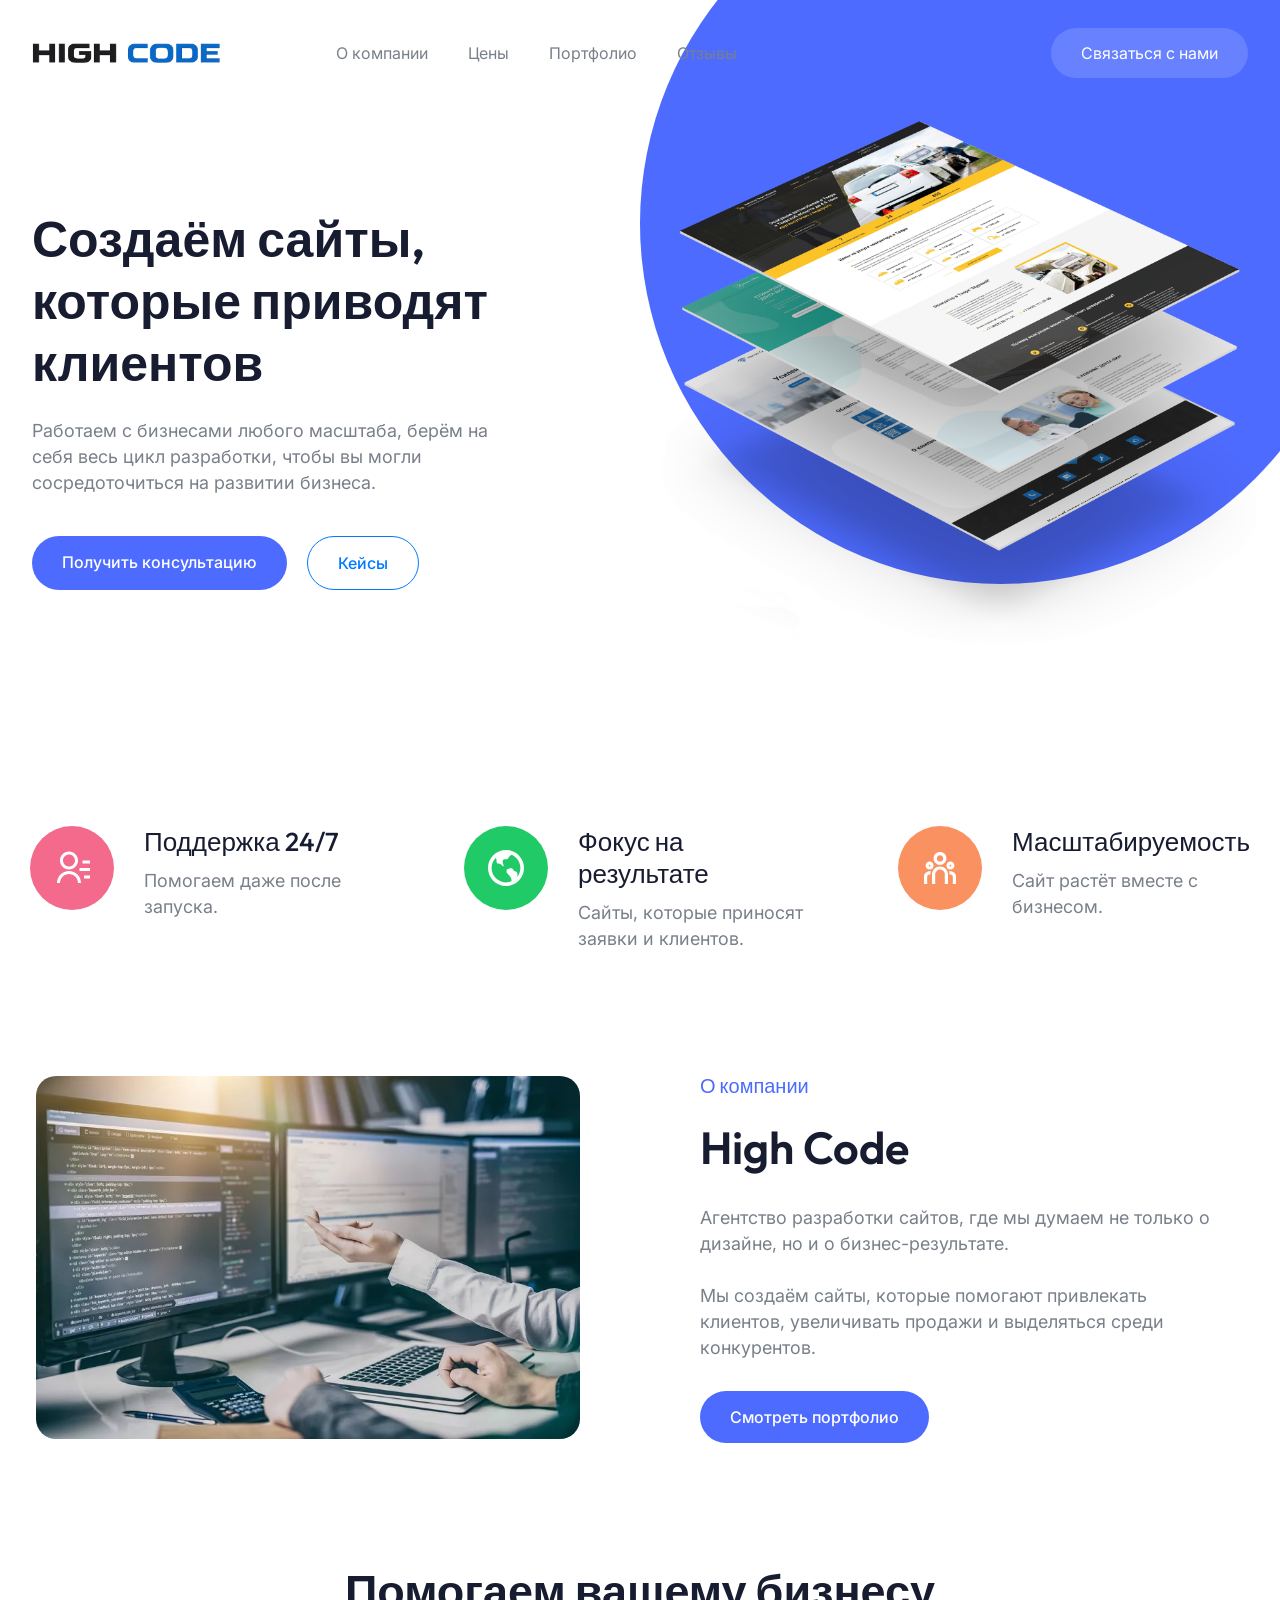
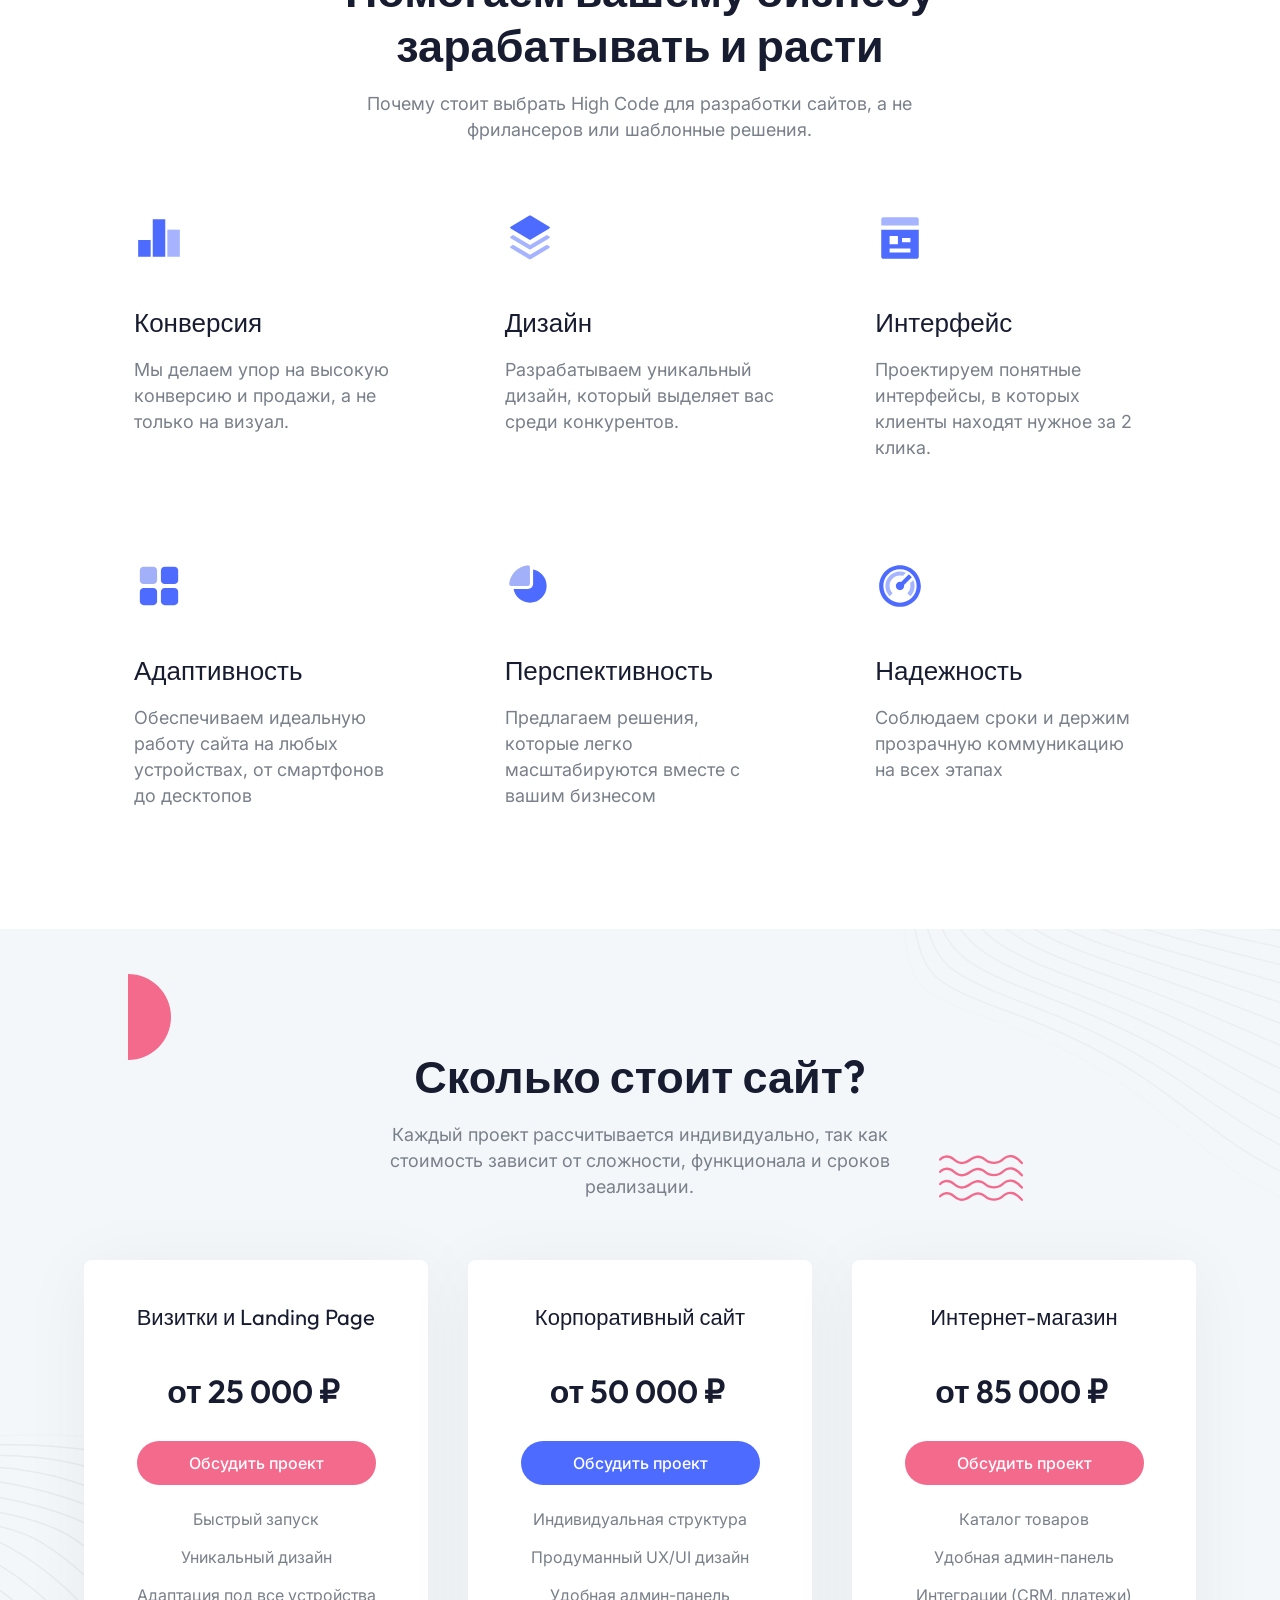
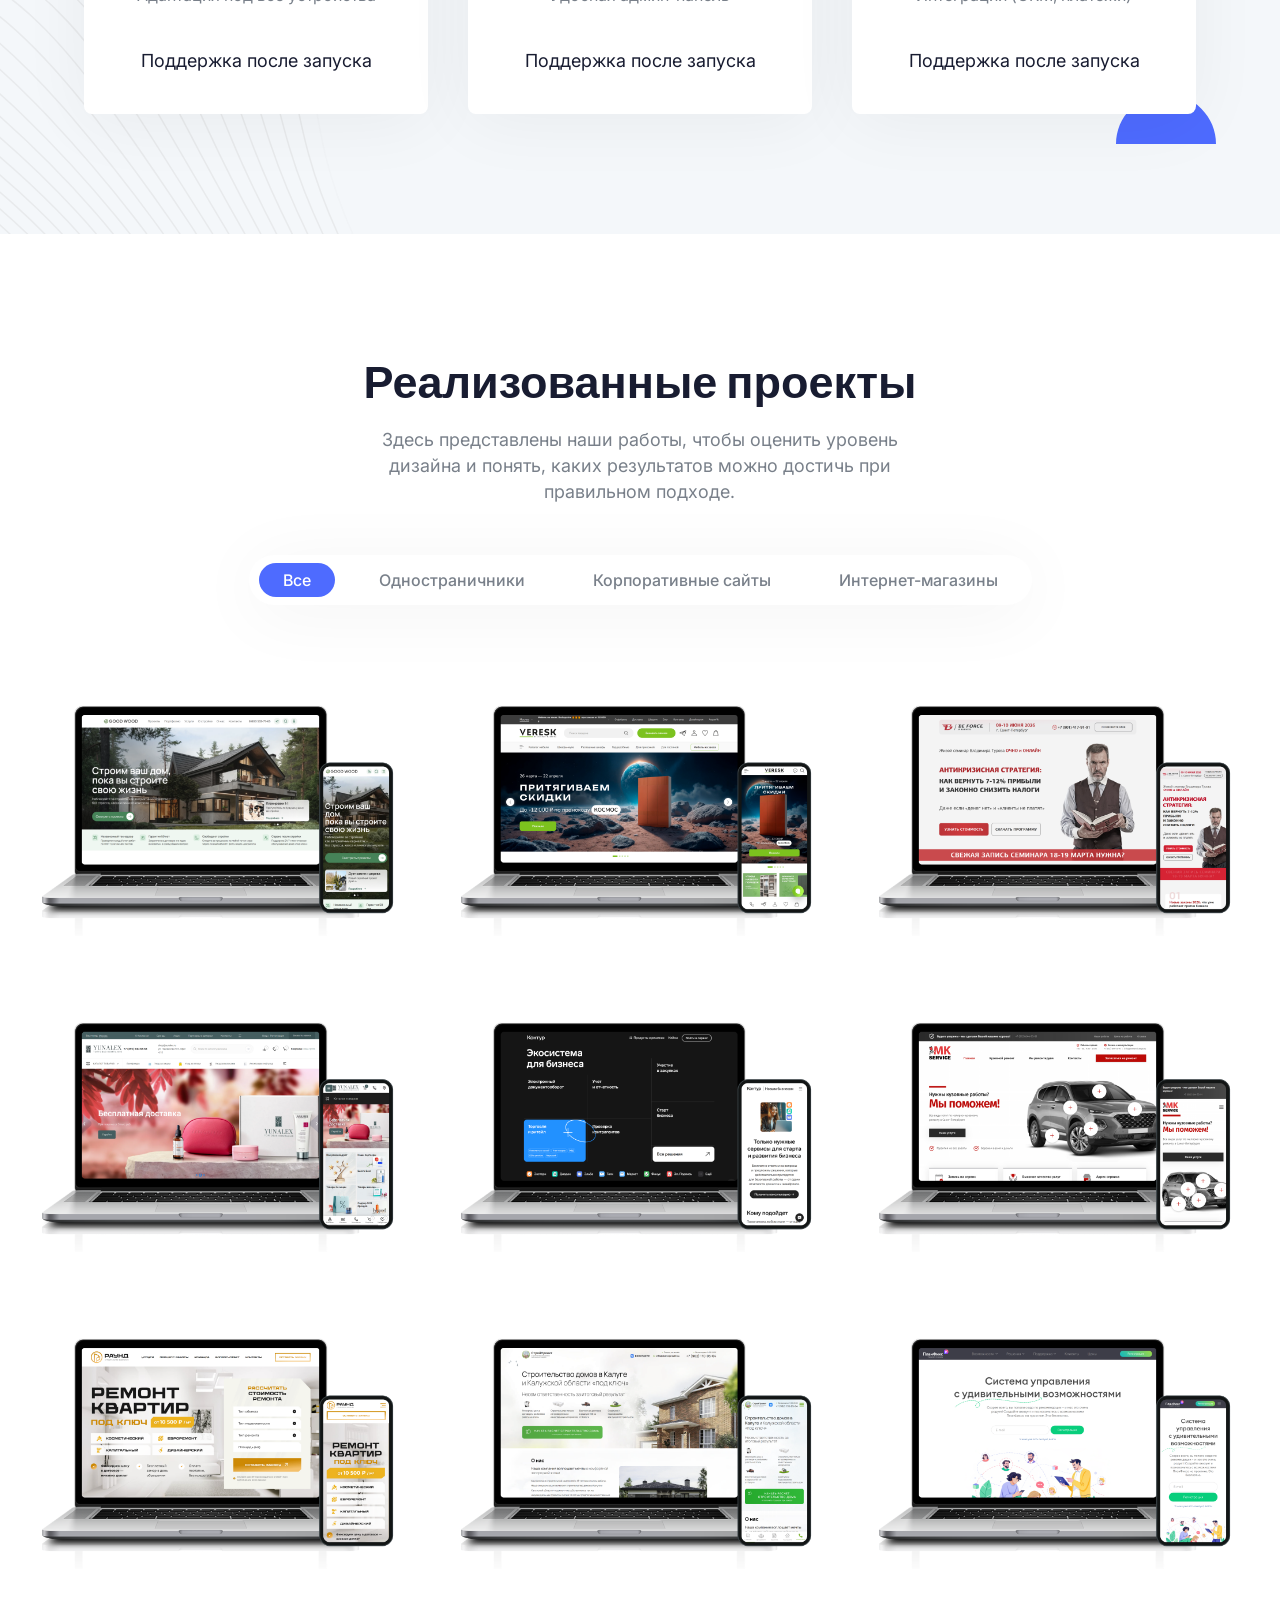
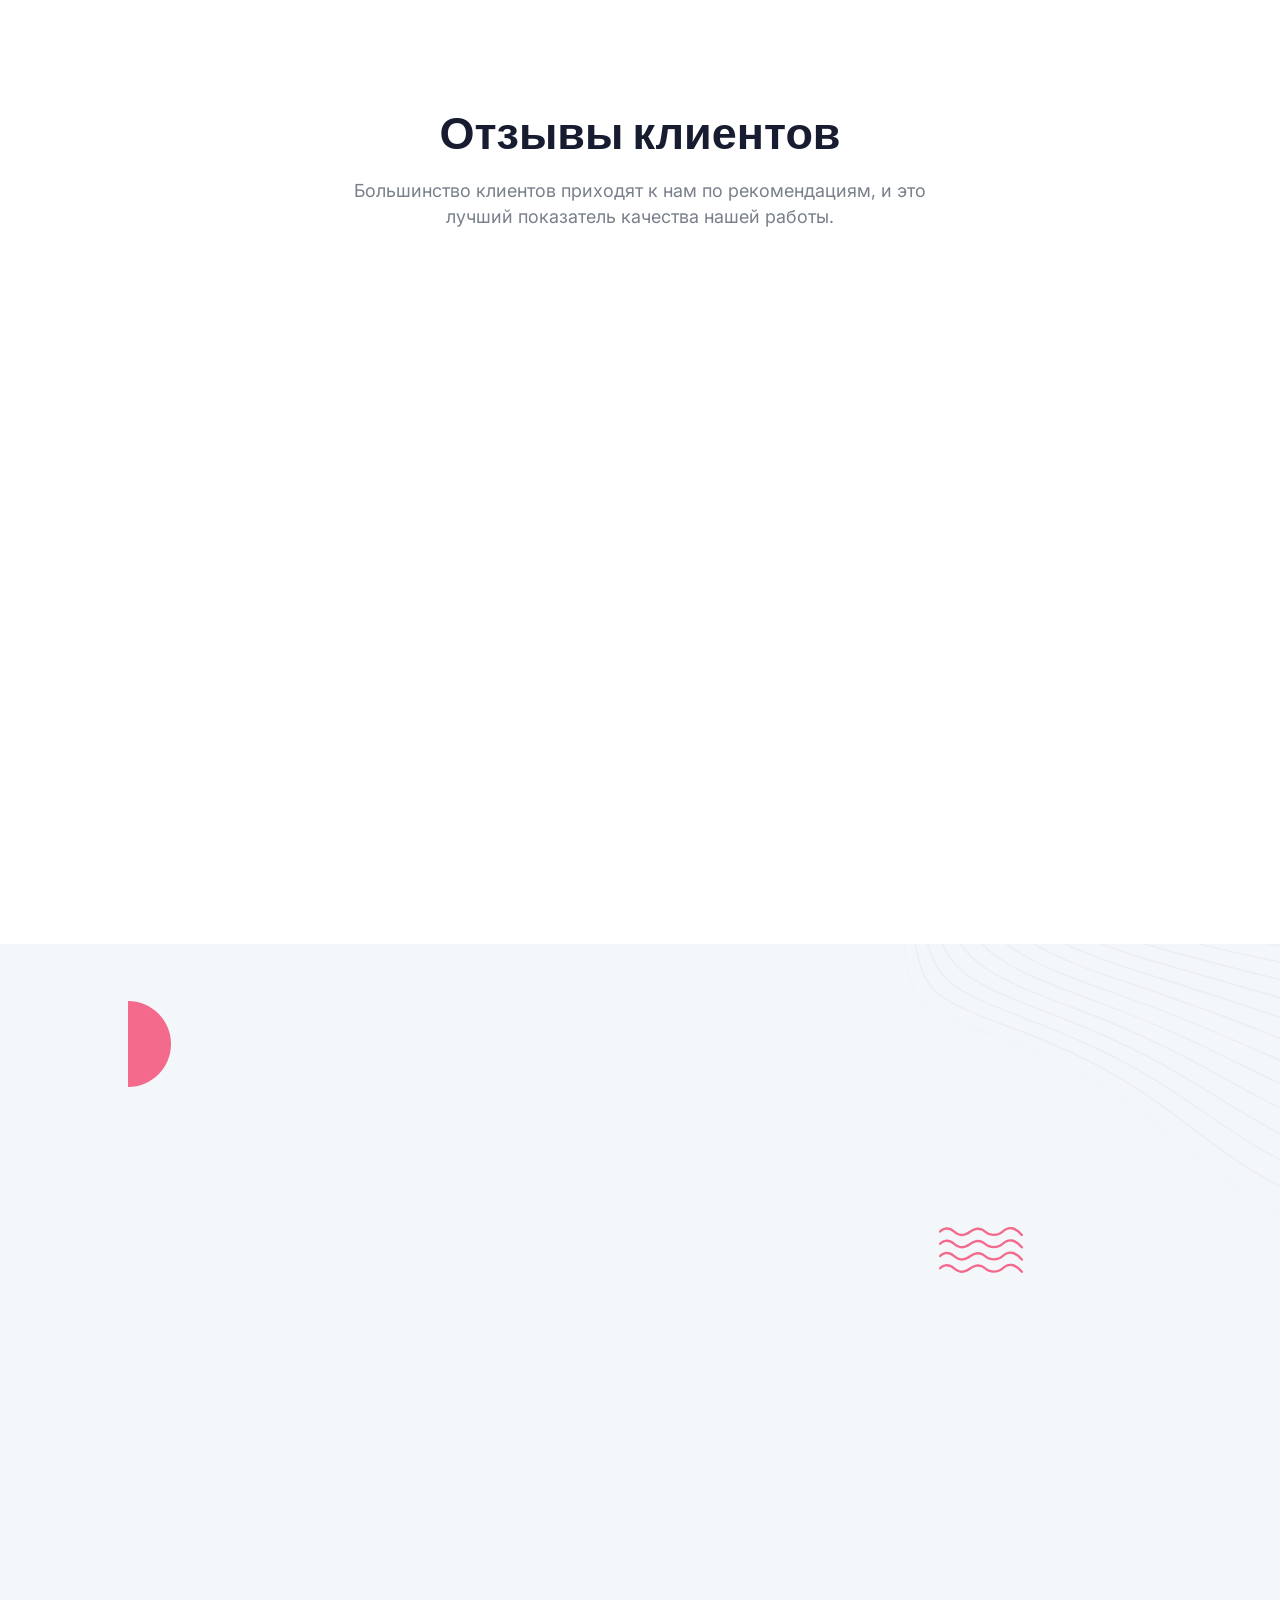
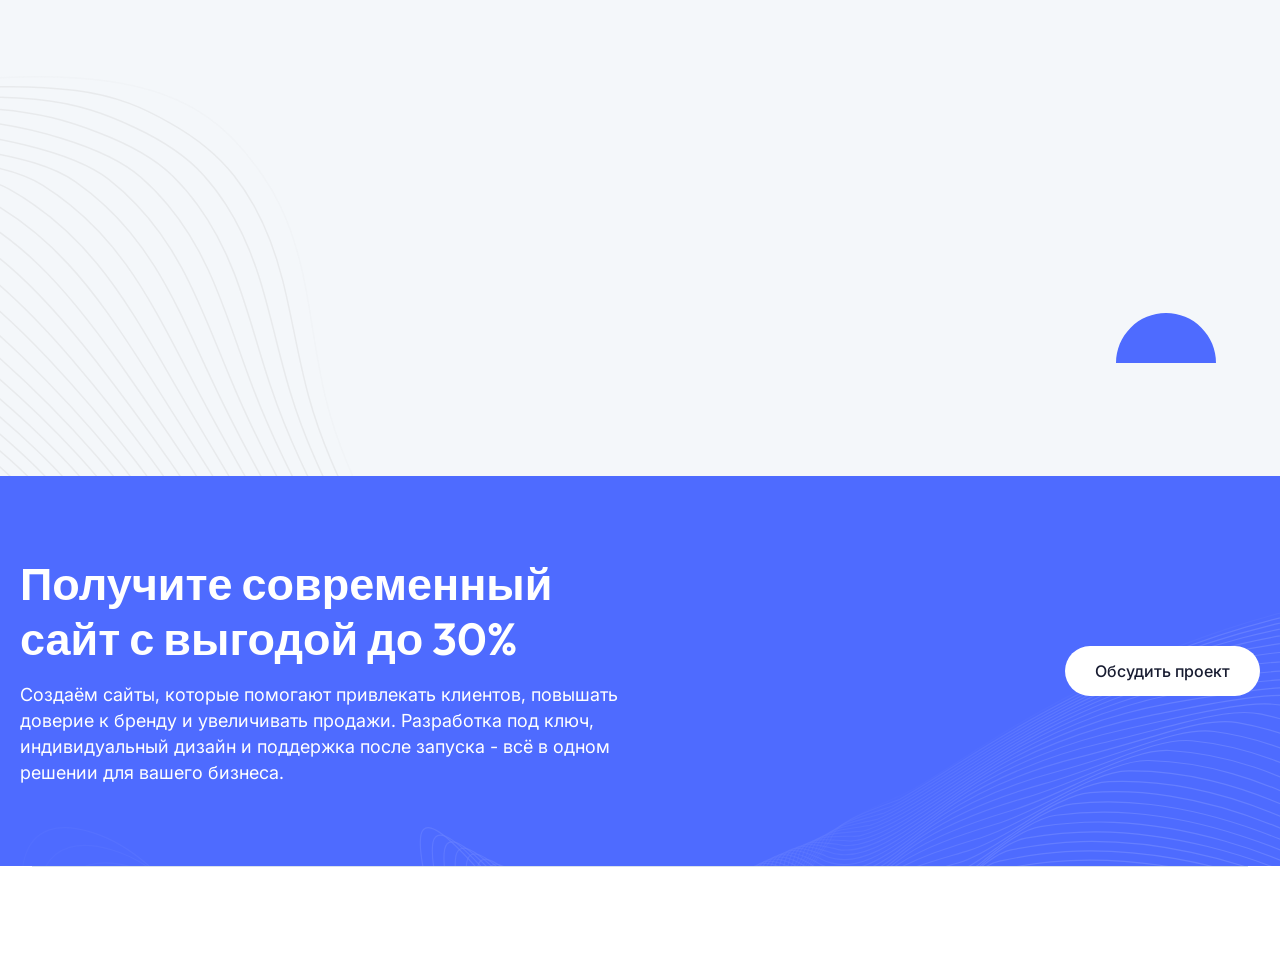
==== commit b73c91c6: "Update index.html" ====
--- a/index.html
+++ b/index.html
@@ -21,7 +21,7 @@
 >
   <div class="bb ze ki xn 2xl:ud-px-0 oo wf yf i">
     <div class="vd to/4 tc wf yf">
-      <a href="index.html">
+      <a href="#">
         <img class="om" style="height:20px; width: auto;" src="images/logo1.png" alt="Logo Light" />
         <img class="xc nm" style="height:20px; width: auto;" src="images/logo1.png" alt="Logo Dark" />
       </a>
@@ -49,13 +49,13 @@
     >
       <nav>
         <ul class="tc _o sf yo cg ep">
-          <li><a href="index.html#about" class="xl">О компании</a></li>
-          <li><a href="index.html#price" class="xl">Цены</a></li>
-          <li><a href="index.html#case" class="xl">Портфолио</a></li>
-          <li><a href="index.html#reviews" class="xl">Отзывы</a></li>
+          <li><a href="#about" class="xl">О компании</a></li>
+          <li><a href="#price" class="xl">Цены</a></li>
+          <li><a href="#case" class="xl">Портфолио</a></li>
+          <li><a href="#reviews" class="xl">Отзывы</a></li>
         </ul>
       </nav>
-        <a href="index.html#contact" :class="{ 'hh/[0.15]' : page === 'home', 'sh' : page === 'home' && stickyMenu }" class="lk gh dk rg tc wf xf _l gi hi header-butt">Связаться с нами</a>
+        <a href="#contact" :class="{ 'hh/[0.15]' : page === 'home', 'sh' : page === 'home' && stickyMenu }" class="lk gh dk rg tc wf xf _l gi hi header-butt">Связаться с нами</a>
       </div>
     </div>
   </div>
@@ -85,8 +85,8 @@
               </p>
 
               <div class="tc tf yo zf mb">
-                <a href="index.html#contact" class="ek jk lk gh gi hi rg ml il vc _d _l">Получить консультацию</a>
-                <a href="index.html#case" class="ek jk lk gh gi hi rg ml il vc _d _l case_st">Кейсы</a>
+                <a href="#contact" class="ek jk lk gh gi hi rg ml il vc _d _l">Получить консультацию</a>
+                <a href="#case" class="ek jk lk gh gi hi rg ml il vc _d _l case_st">Кейсы</a>
               </div>
               <!--<span class="inline-block">Ответим в течение 15 минут</span>-->
             </div>
@@ -155,7 +155,7 @@
 Мы создаём сайты, которые помогают привлекать клиентов, увеличивать продажи и выделяться среди конкурентов.
               </p>
 
-              <a href="index.html#case" style="margin-top: 30px;" class="ek jk lk gh gi hi rg ml il vc _d _l">Смотреть портфолио</a>
+              <a href="#case" style="margin-top: 30px;" class="ek jk lk gh gi hi rg ml il vc _d _l">Смотреть портфолио</a>
             </div>
           </div>
         </div>
@@ -438,7 +438,7 @@
 
                 <!-- Button -->
                 <a
-                  href="index.html#contact"
+                  href="#contact"
                   class="ek rg lk ml il gi ri"
                   :class="plan.name == 'Корпоративный сайт' ? 'gh sl' : 'mh tl'"
                 >
@@ -1348,7 +1348,7 @@
         </p>
       </div>
       <div class="animate_right bf">
-        <a href="index.html#contact" class="vc ek kk hh rg ol il cm gi hi">
+        <a href="#contact" class="vc ek kk hh rg ol il cm gi hi">
           Обсудить проект
         </a>
       </div>
@@ -1366,7 +1366,7 @@
     <div class="ji gp">
       <div class="tc uf ap gg fp">
         <div class="animate_top zd/2 to/4">
-          <a href="index.html">
+          <a href="#">
             <img src="images/logo-light.svg" alt="Logo" class="om" />
             <img src="images/logo-dark.svg" alt="Logo" class="xc nm" />
           </a>
@@ -1519,7 +1519,7 @@
     <!-- Footer Bottom -->
     <div class="bh ch pm tc uf sf yo wf xf ap cg fp bj">
       <div class="animate_top">
-        <a href="index.html">
+        <a href="#">
         <img class="om" style="height:20px; width: auto;" src="images/logo1.png" alt="Logo Light" />
       </a>
       </div>
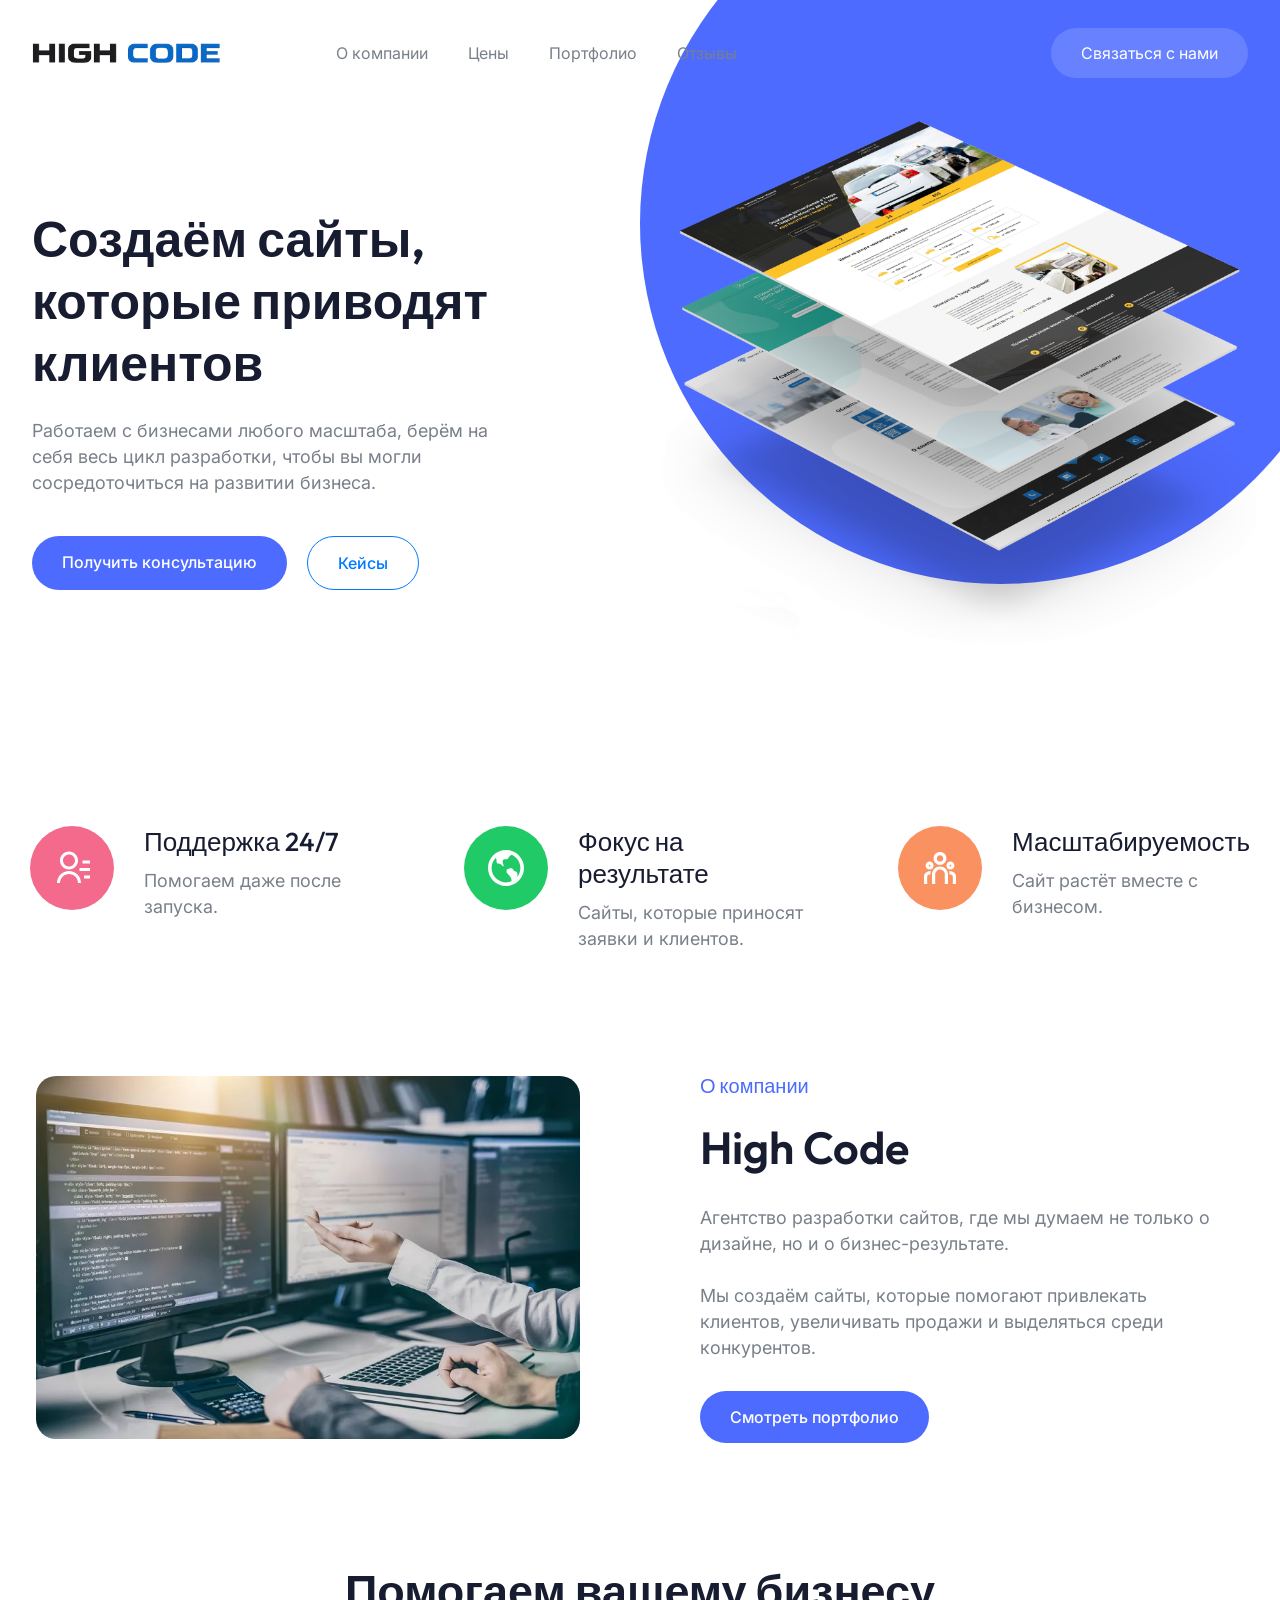
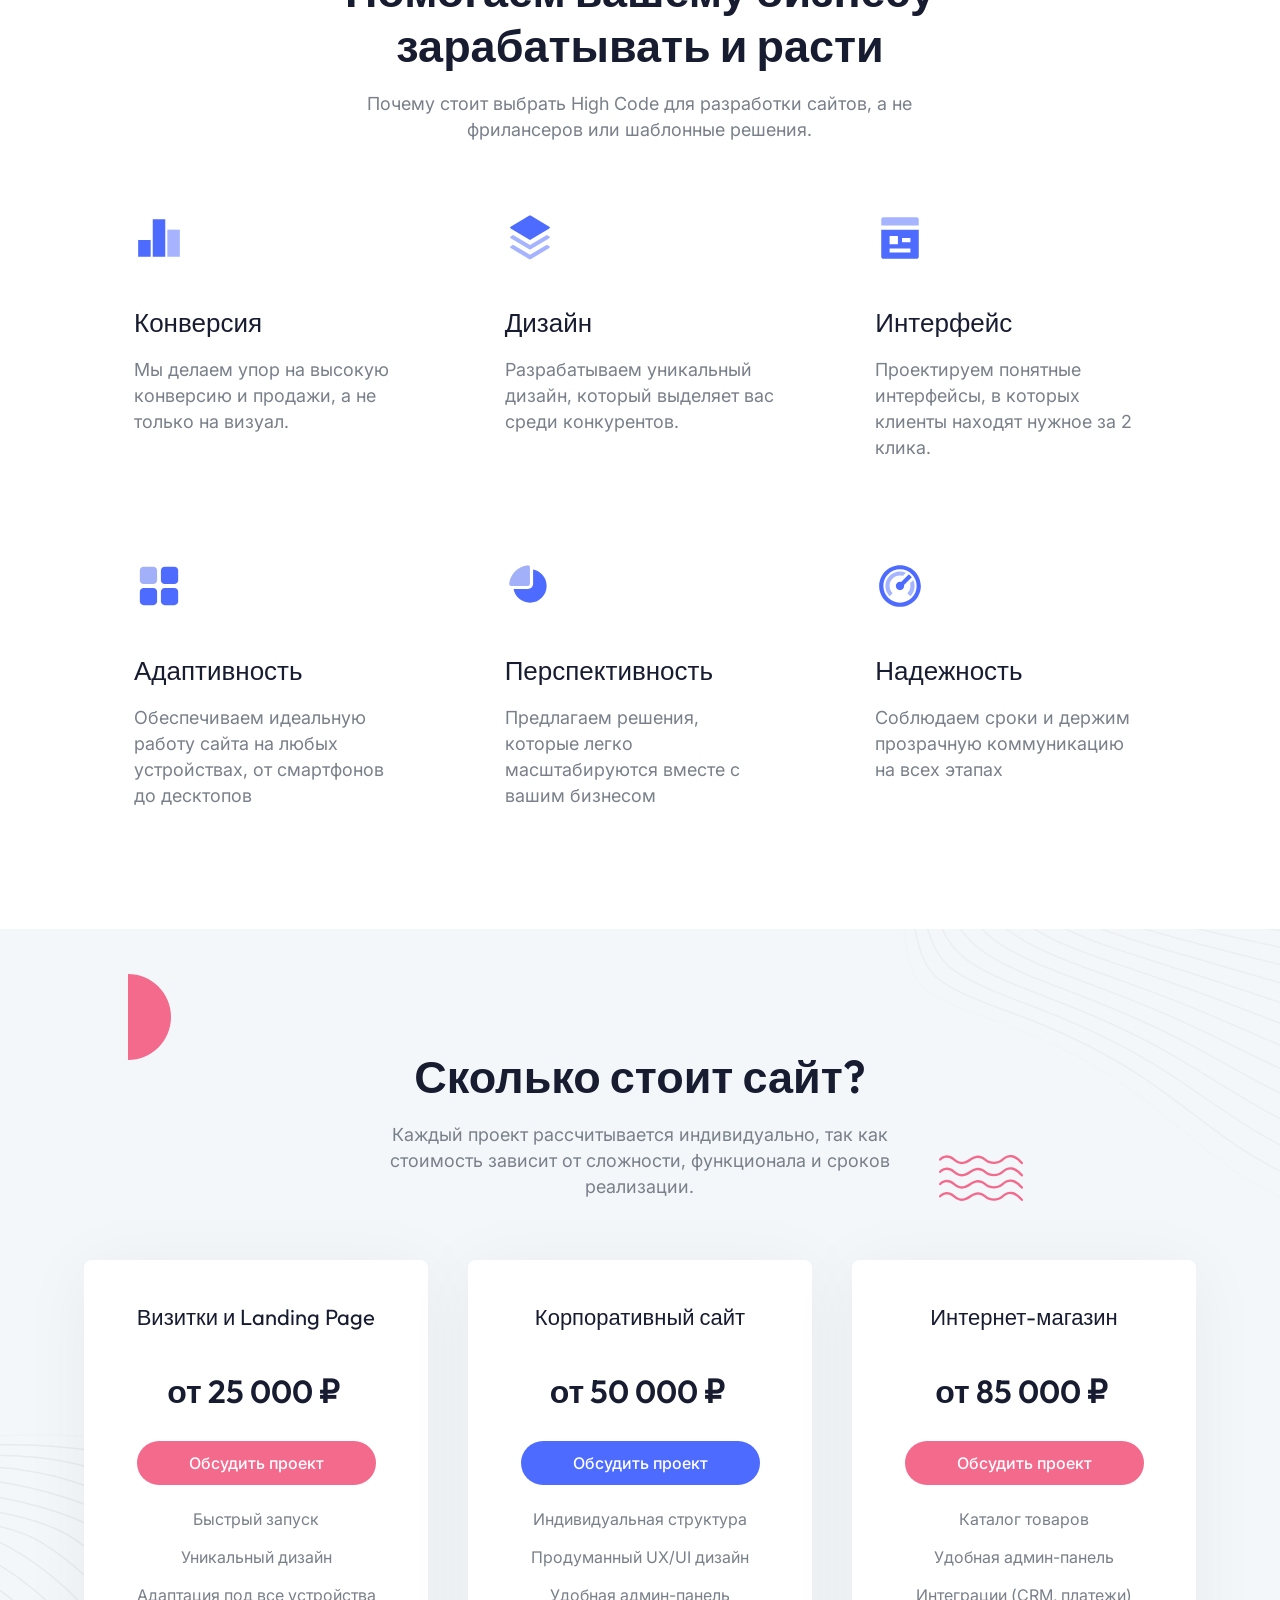
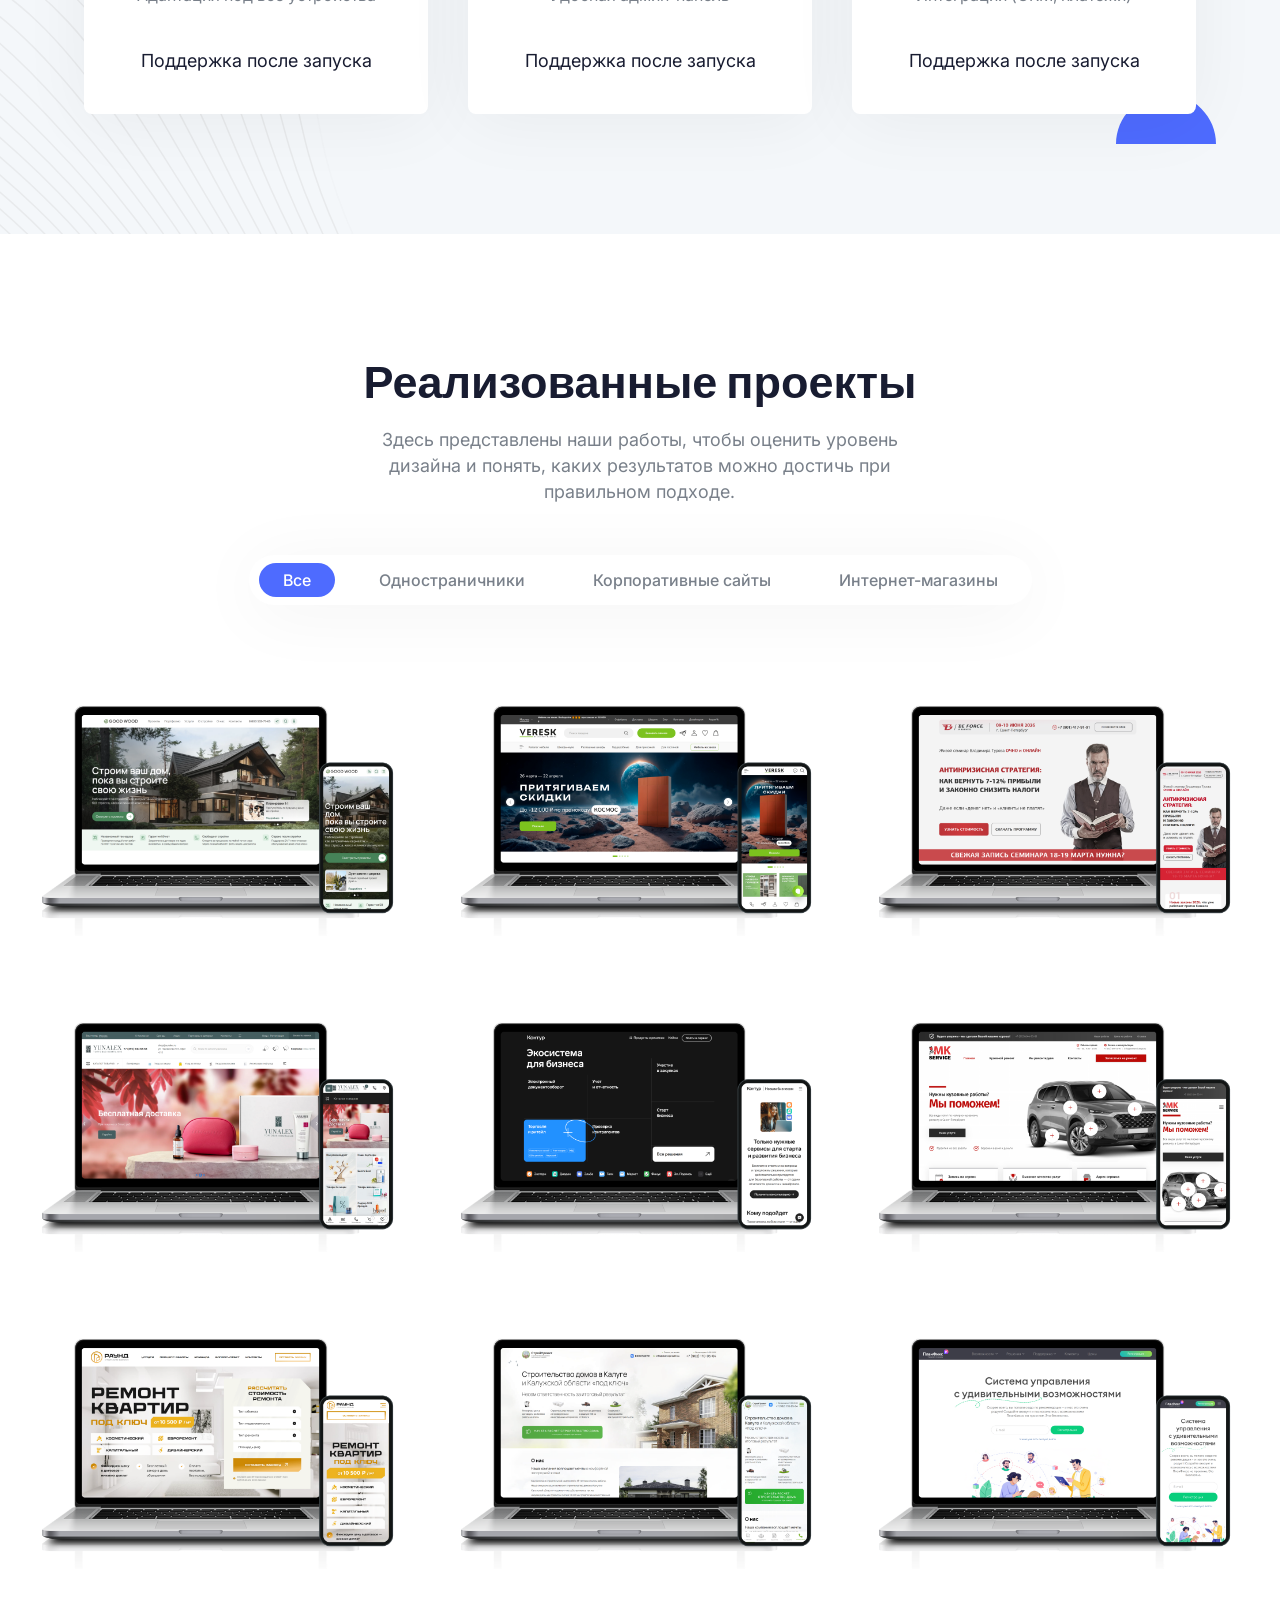
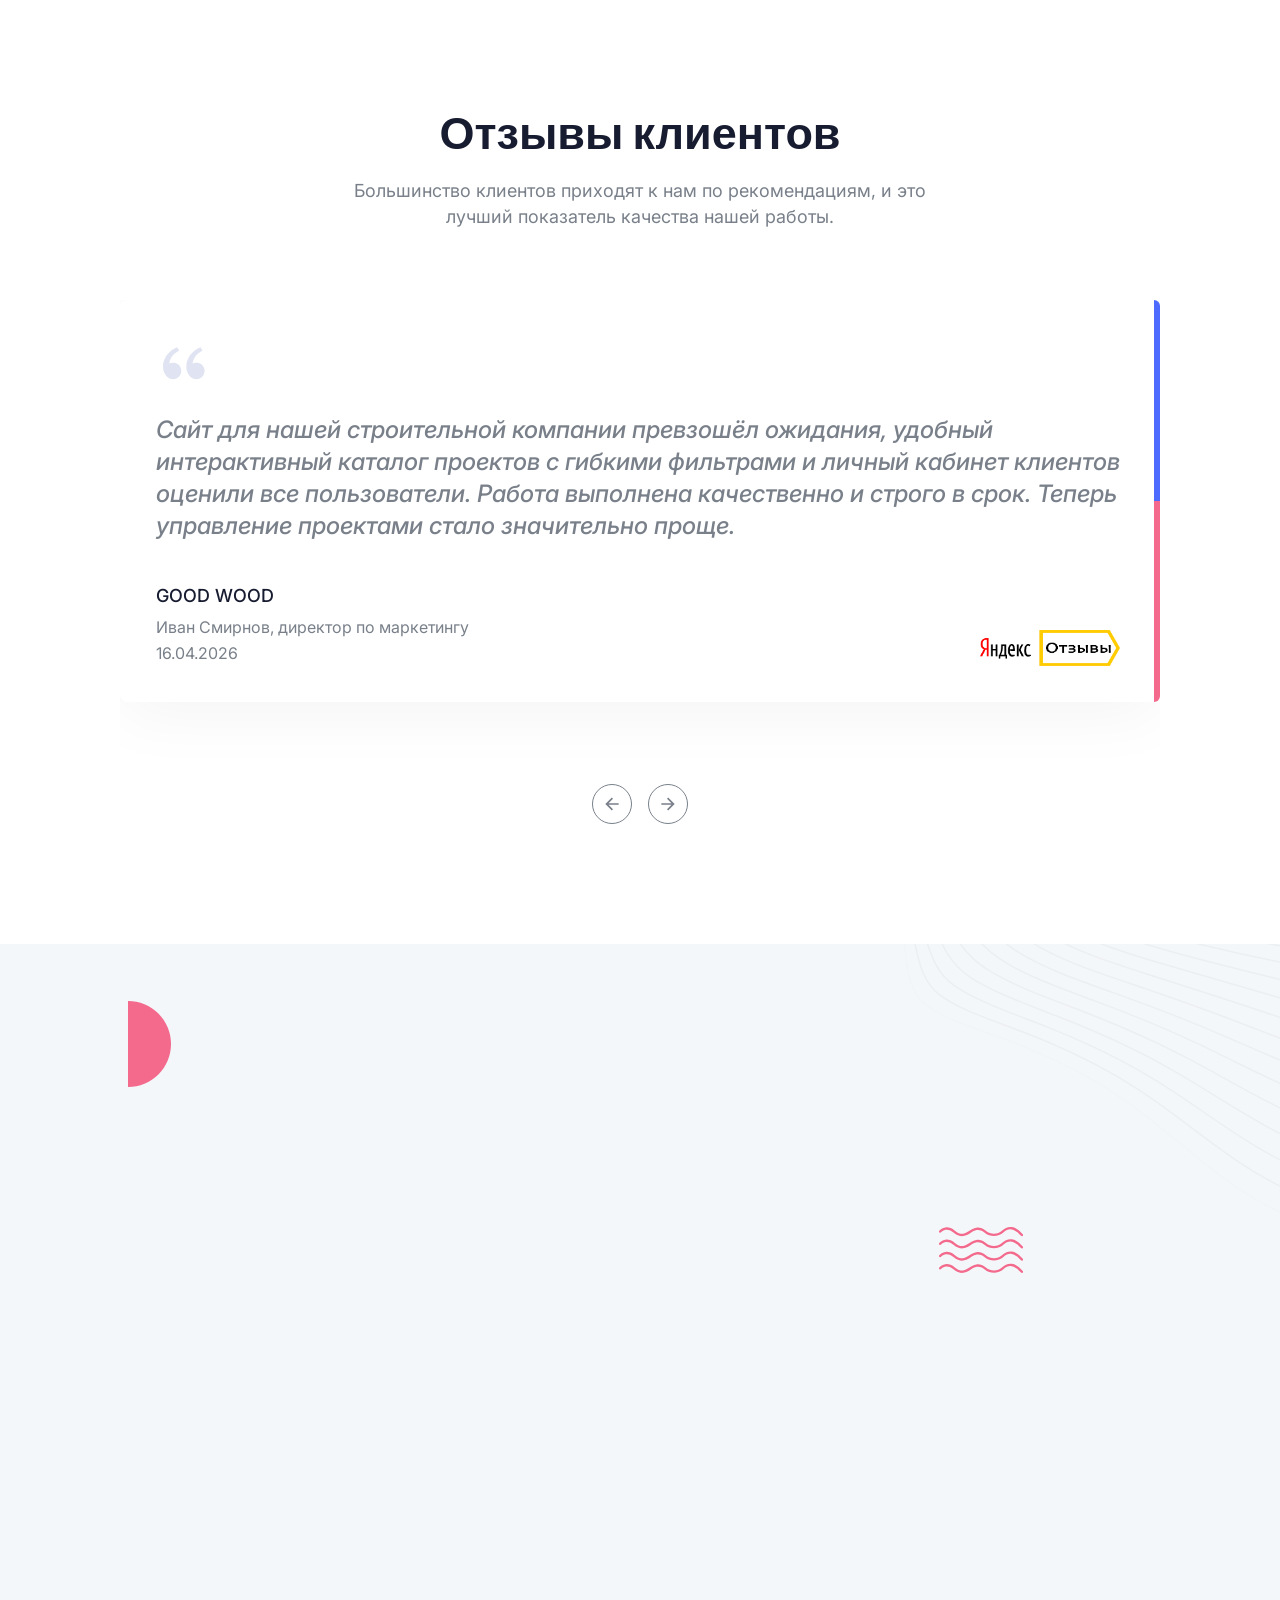
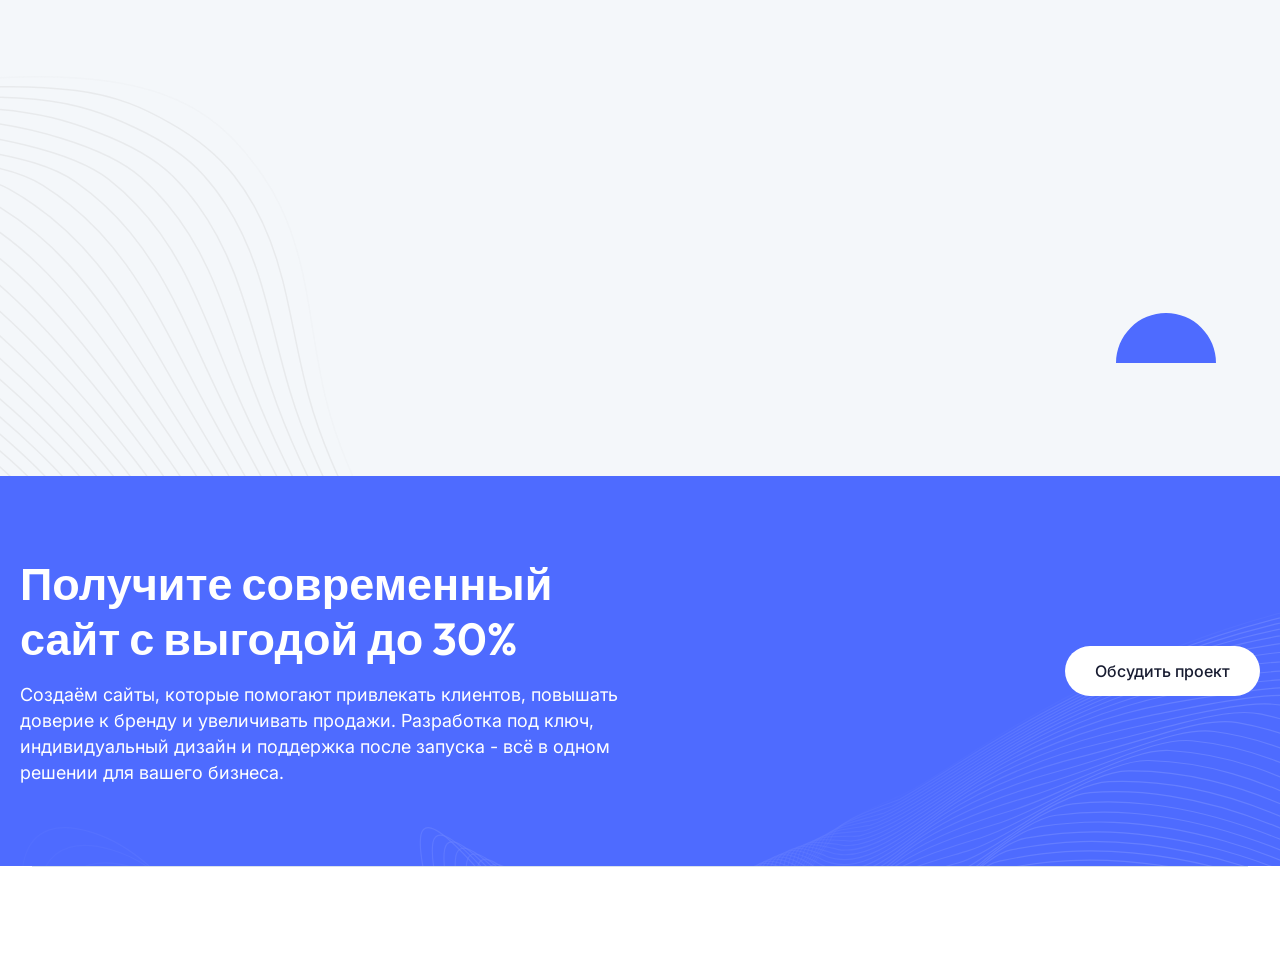
==== commit 2a4f13e1: "Update index.html" ====
--- a/index.html
+++ b/index.html
@@ -4,8 +4,8 @@
     <meta charset="UTF-8" />
     <meta http-equiv="X-UA-Compatible" content="IE=edge" />
     <meta name="viewport" content="width=device-width, initial-scale=1.0" />
-    <title>Base - Tailwind CSS Startup Template</title>
-  <link rel="icon" href="favicon.ico"><link href="style.css" rel="stylesheet"></head>
+    <title>High Code - Разработка сайтов, лендингов и интернет-магазинов</title>
+  <link rel="icon" href="favicon.svg"><link href="style.css" rel="stylesheet"></head>
   <body
     x-data="{ page: 'home', 'darkMode': true, 'stickyMenu': false, 'navigationOpen': false, 'scrollTop': false }"
     x-init="
@@ -1262,7 +1262,112 @@
             </div>
 
             <div class="animate_top w-full nn/5 vo/3 vk sg hh sm yh tq">
-              <form action="https://formbold.com/s/unique_form_id" method="POST">
+
+
+<form
+  action="https://formsubmit.co/highcode.ru@email.com"
+  method="POST"
+  class="space-y-6"
+>
+  <!-- Защита от спама -->
+  <input type="hidden" name="_captcha" value="false">
+
+  <!-- Куда редиректить после отправки -->
+  <input
+    type="hidden"
+    name="_next"
+    value="https://your-site.github.io/thanks.html"
+  >
+
+  <div class="tc sf yo ap zf ep qb">
+    <!-- Имя -->
+    <div class="vd to/2">
+      <label class="rc ac" for="fullname">Имя</label>
+
+      <input
+        type="text"
+        name="fullname"
+        id="fullname"
+        placeholder="Введите ваше имя"
+        required
+        class="vd ph sg zk xm _g ch pm hm dm dn em pl/50 xi mi"
+      />
+    </div>
+
+    <!-- Фамилия -->
+    <div class="vd to/2">
+      <label class="rc ac" for="lastname">Фамилия</label>
+
+      <input
+        type="text"
+        name="lastname"
+        id="lastname"
+        placeholder="Введите вашу фамилию"
+        required
+        class="vd ph sg zk xm _g ch pm hm dm dn em pl/50 xi mi"
+      />
+    </div>
+  </div>
+
+  <div class="tc sf yo ap zf ep qb">
+    <!-- Телефон -->
+    <div class="vd to/2">
+      <label class="rc ac" for="phone">Телефон</label>
+
+      <input
+        type="tel"
+        name="phone"
+        id="phone"
+        placeholder="+7 (999) 123-45-67"
+        required
+        class="vd ph sg zk xm _g ch pm hm dm dn em pl/50 xi mi"
+      />
+    </div>
+
+    <!-- Email -->
+    <div class="vd to/2">
+      <label class="rc ac" for="email">Email</label>
+
+      <input
+        type="email"
+        name="email"
+        id="email"
+        placeholder="example@gmail.com"
+        required
+        class="vd ph sg zk xm _g ch pm hm dm dn em pl/50 xi mi"
+      />
+    </div>
+  </div>
+
+  <!-- Сообщение -->
+  <div class="fb">
+    <label class="rc ac" for="message">
+      Сообщение (необязательно)
+    </label>
+
+    <textarea
+      placeholder="Введите ваше сообщение"
+      rows="4"
+      name="message"
+      id="message"
+      class="vd ph sg zk xm _g ch pm hm dm dn em pl/50 ci"
+    ></textarea>
+  </div>
+
+  <!-- Кнопка -->
+  <div class="tc xf">
+    <button
+      type="submit"
+      class="vc rg lk gh ml il hi gi _l"
+    >
+      Отправить заявку
+    </button>
+  </div>
+</form>
+
+
+
+              <!--<form action="https://formbold.com/s/unique_form_id" method="POST">
                 <div class="tc sf yo ap zf ep qb">
                   <div class="vd to/2">
                     <label class="rc ac" for="fullname">Имя</label>
@@ -1325,7 +1430,7 @@
                 <div class="tc xf">
                   <button class="vc rg lk gh ml il hi gi _l">Отправить заявку</button>
                 </div>
-              </form>
+              </form>-->
             </div>
           </div>
         </div>
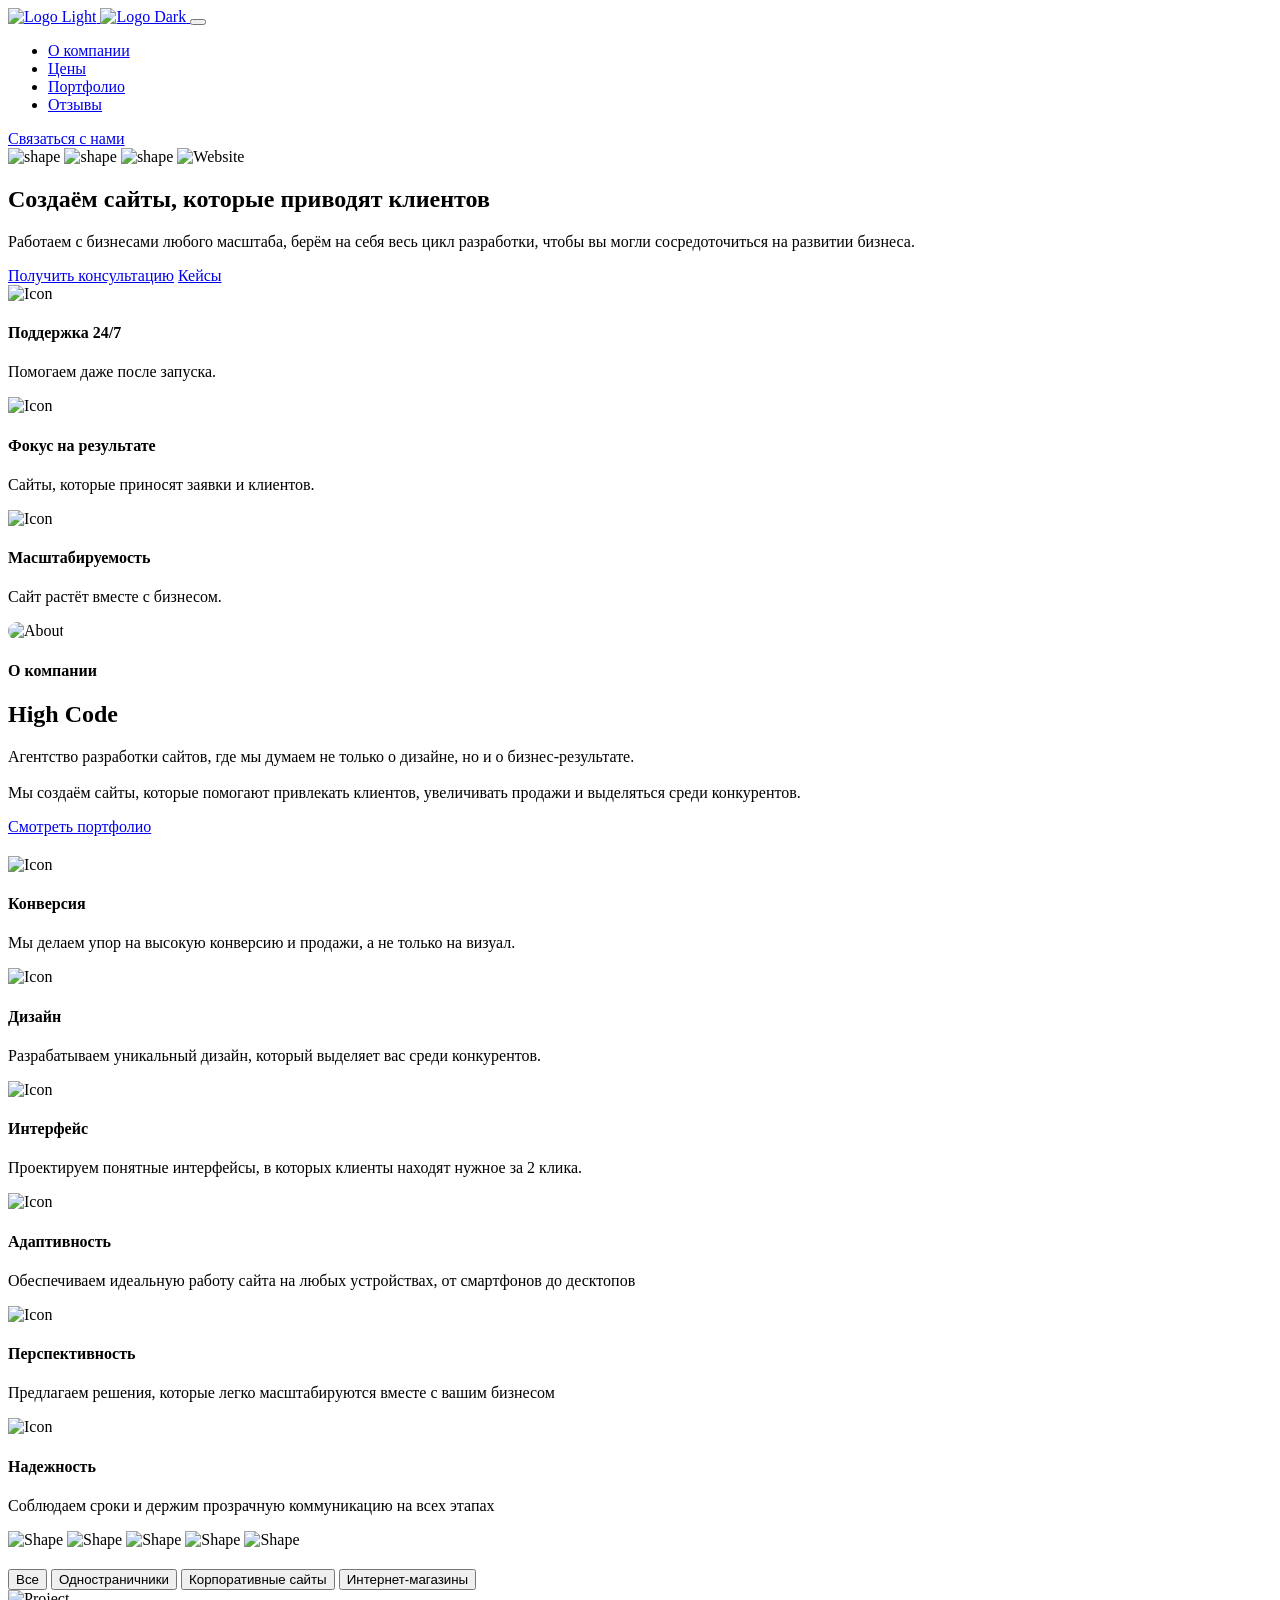
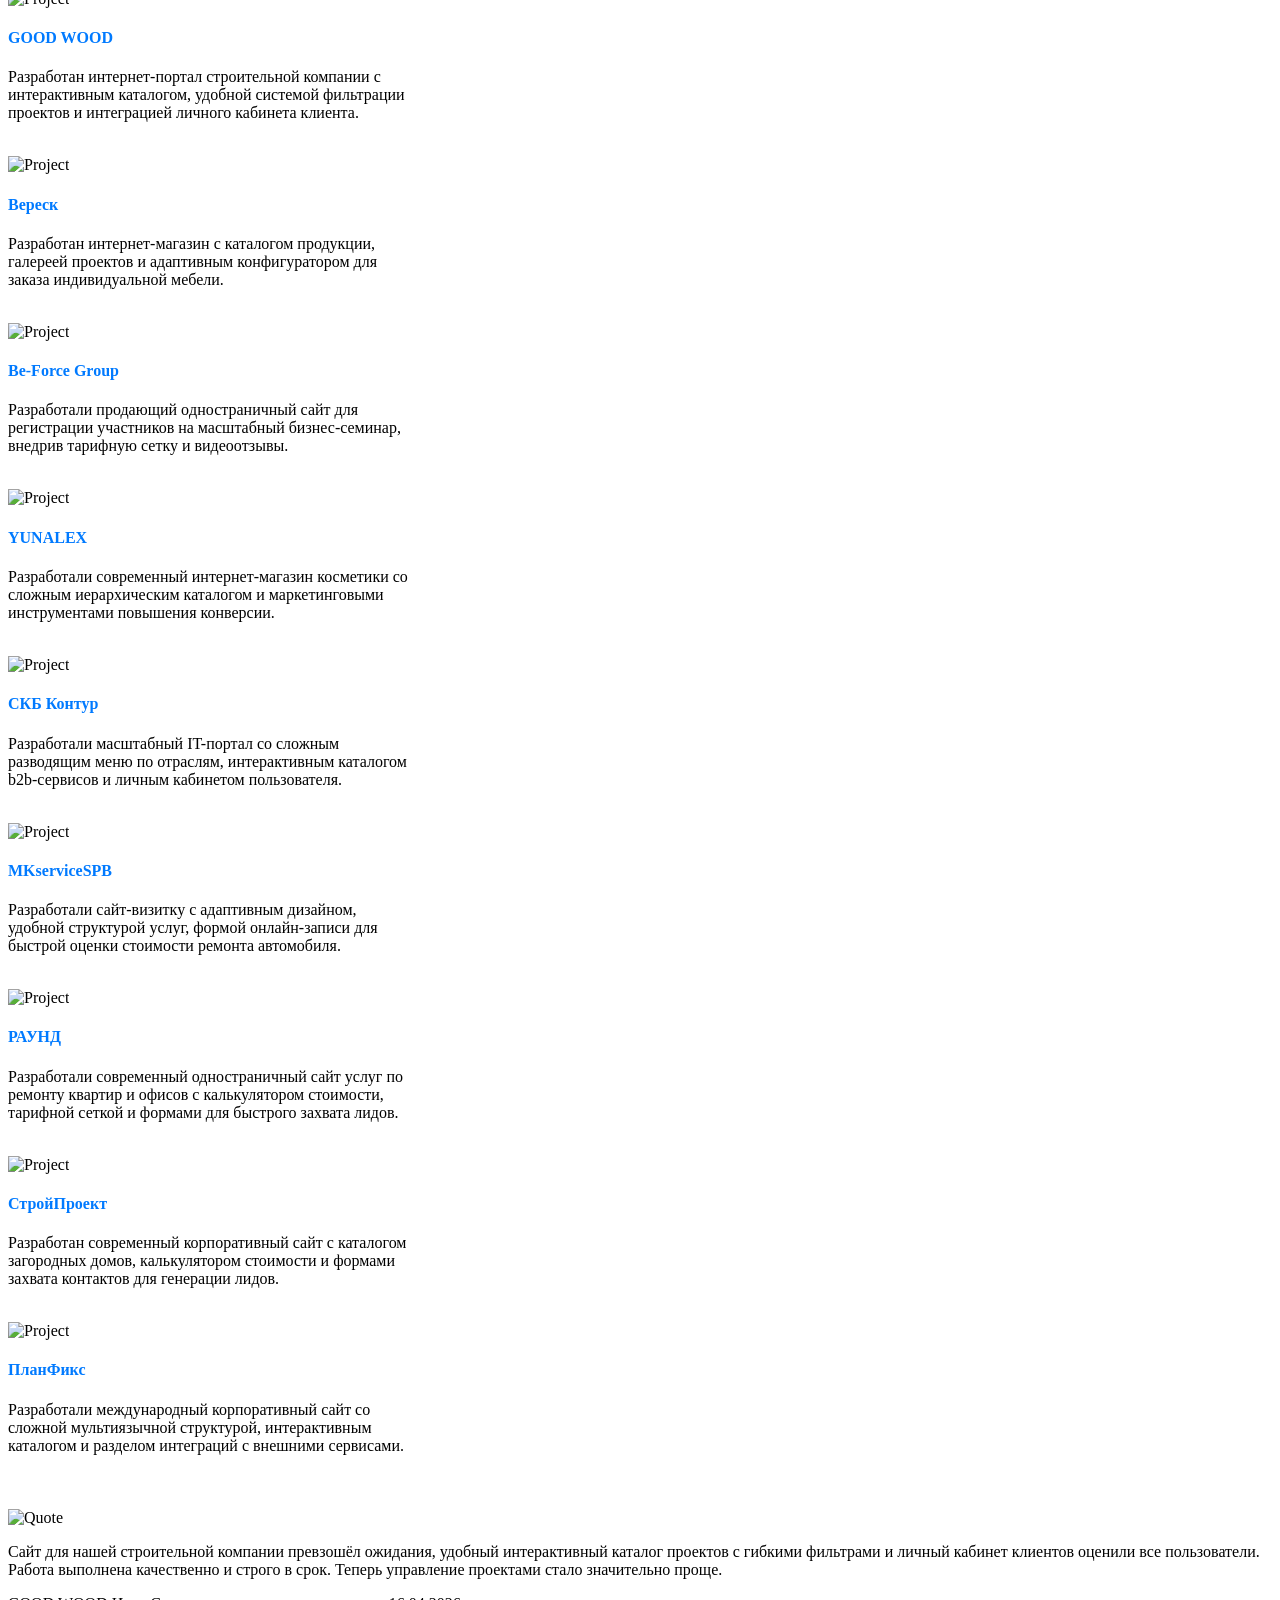
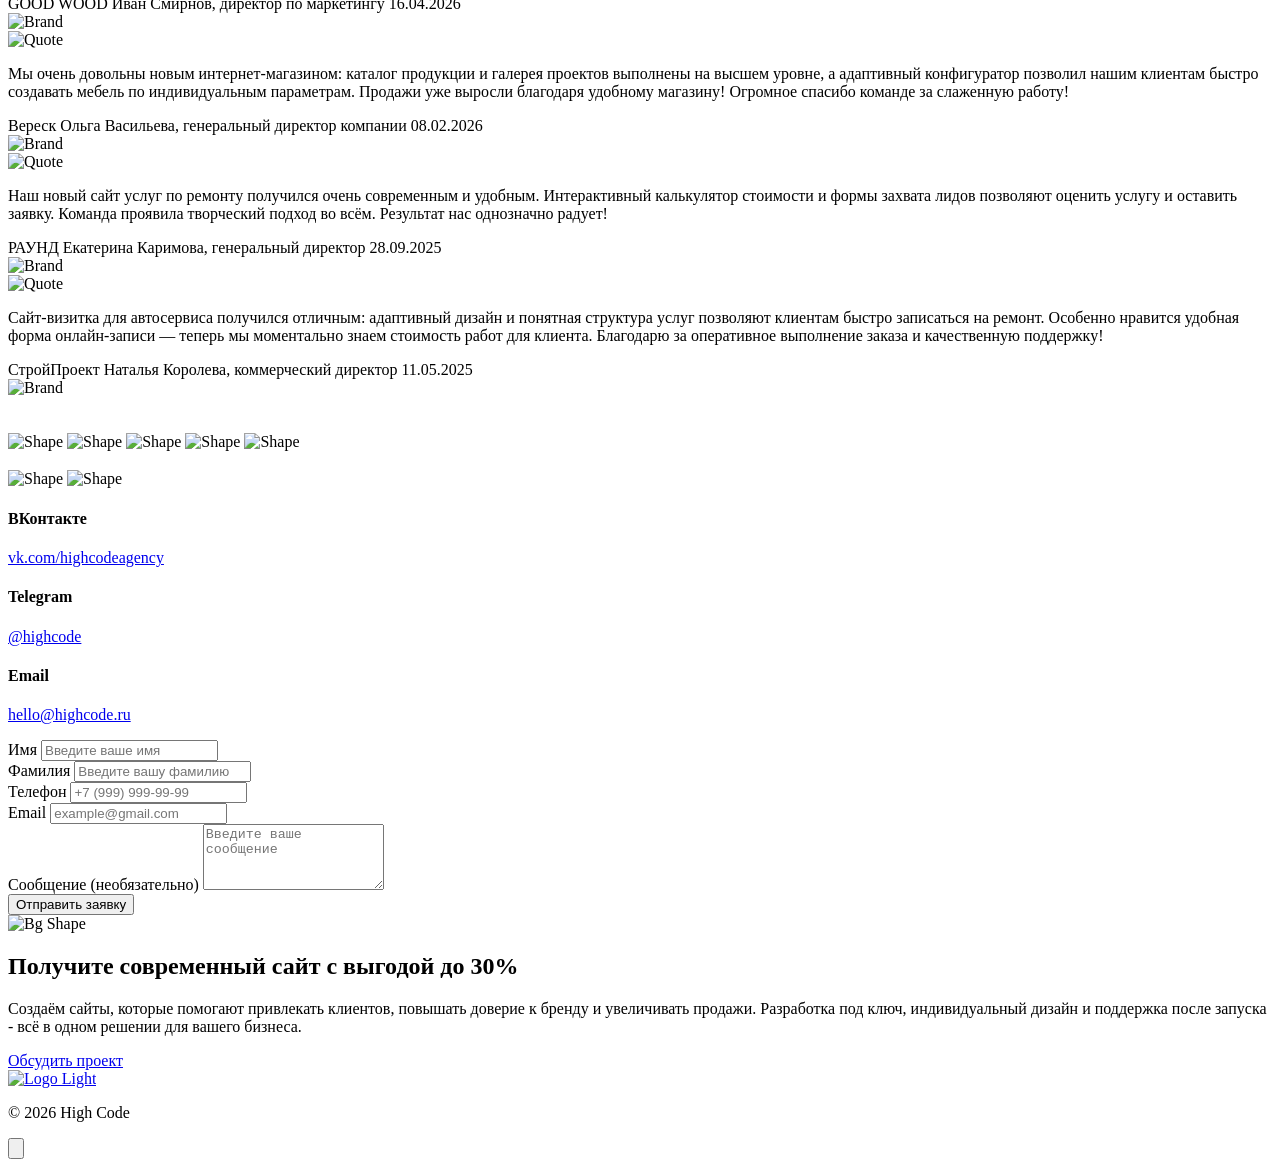
==== commit ac8fe9d7: "Add files via upload" ====
--- a/index.html
+++ b/index.html
@@ -1265,7 +1265,7 @@
 
 
 <form
-  action="https://formsubmit.co/highcode.ru@email.com"
+  action="https://formsubmit.co/highcode.ru@gmail.com"
   method="POST"
   class="space-y-6"
 >
@@ -1276,7 +1276,7 @@
   <input
     type="hidden"
     name="_next"
-    value="https://your-site.github.io/thanks.html"
+    value="https://highcode-ru.github.io/thanks.html"
   >
 
   <div class="tc sf yo ap zf ep qb">
@@ -1318,8 +1318,9 @@
         type="tel"
         name="phone"
         id="phone"
-        placeholder="+7 (999) 123-45-67"
+        placeholder="+7 (999) 999-99-99"
         required
+        maxlength="18"
         class="vd ph sg zk xm _g ch pm hm dm dn em pl/50 xi mi"
       />
     </div>
@@ -1690,5 +1691,45 @@
         };
       };
     </script>
-  <script defer src="bundle.js"></script></body>
+  <script defer src="bundle.js"></script>
+<script>
+  const phoneInput = document.getElementById('phone');
+
+  phoneInput.addEventListener('input', function (e) {
+    let x = e.target.value.replace(/\D/g, '');
+
+    // Всегда начинаем с 7
+    if (x.startsWith('8')) x = '7' + x.slice(1);
+    if (!x.startsWith('7')) x = '7' + x;
+
+    x = x.substring(0, 11);
+
+    let formatted = '+7';
+
+    if (x.length > 1) {
+      formatted += ' (' + x.substring(1, 4);
+    }
+
+    if (x.length >= 5) {
+      formatted += ') ' + x.substring(4, 7);
+    }
+
+    if (x.length >= 8) {
+      formatted += '-' + x.substring(7, 9);
+    }
+
+    if (x.length >= 10) {
+      formatted += '-' + x.substring(9, 11);
+    }
+
+    e.target.value = formatted;
+  });
+
+  phoneInput.addEventListener('focus', function (e) {
+    if (!e.target.value) {
+      e.target.value = '+7 (';
+    }
+  });
+</script>
+</body>
 </html>
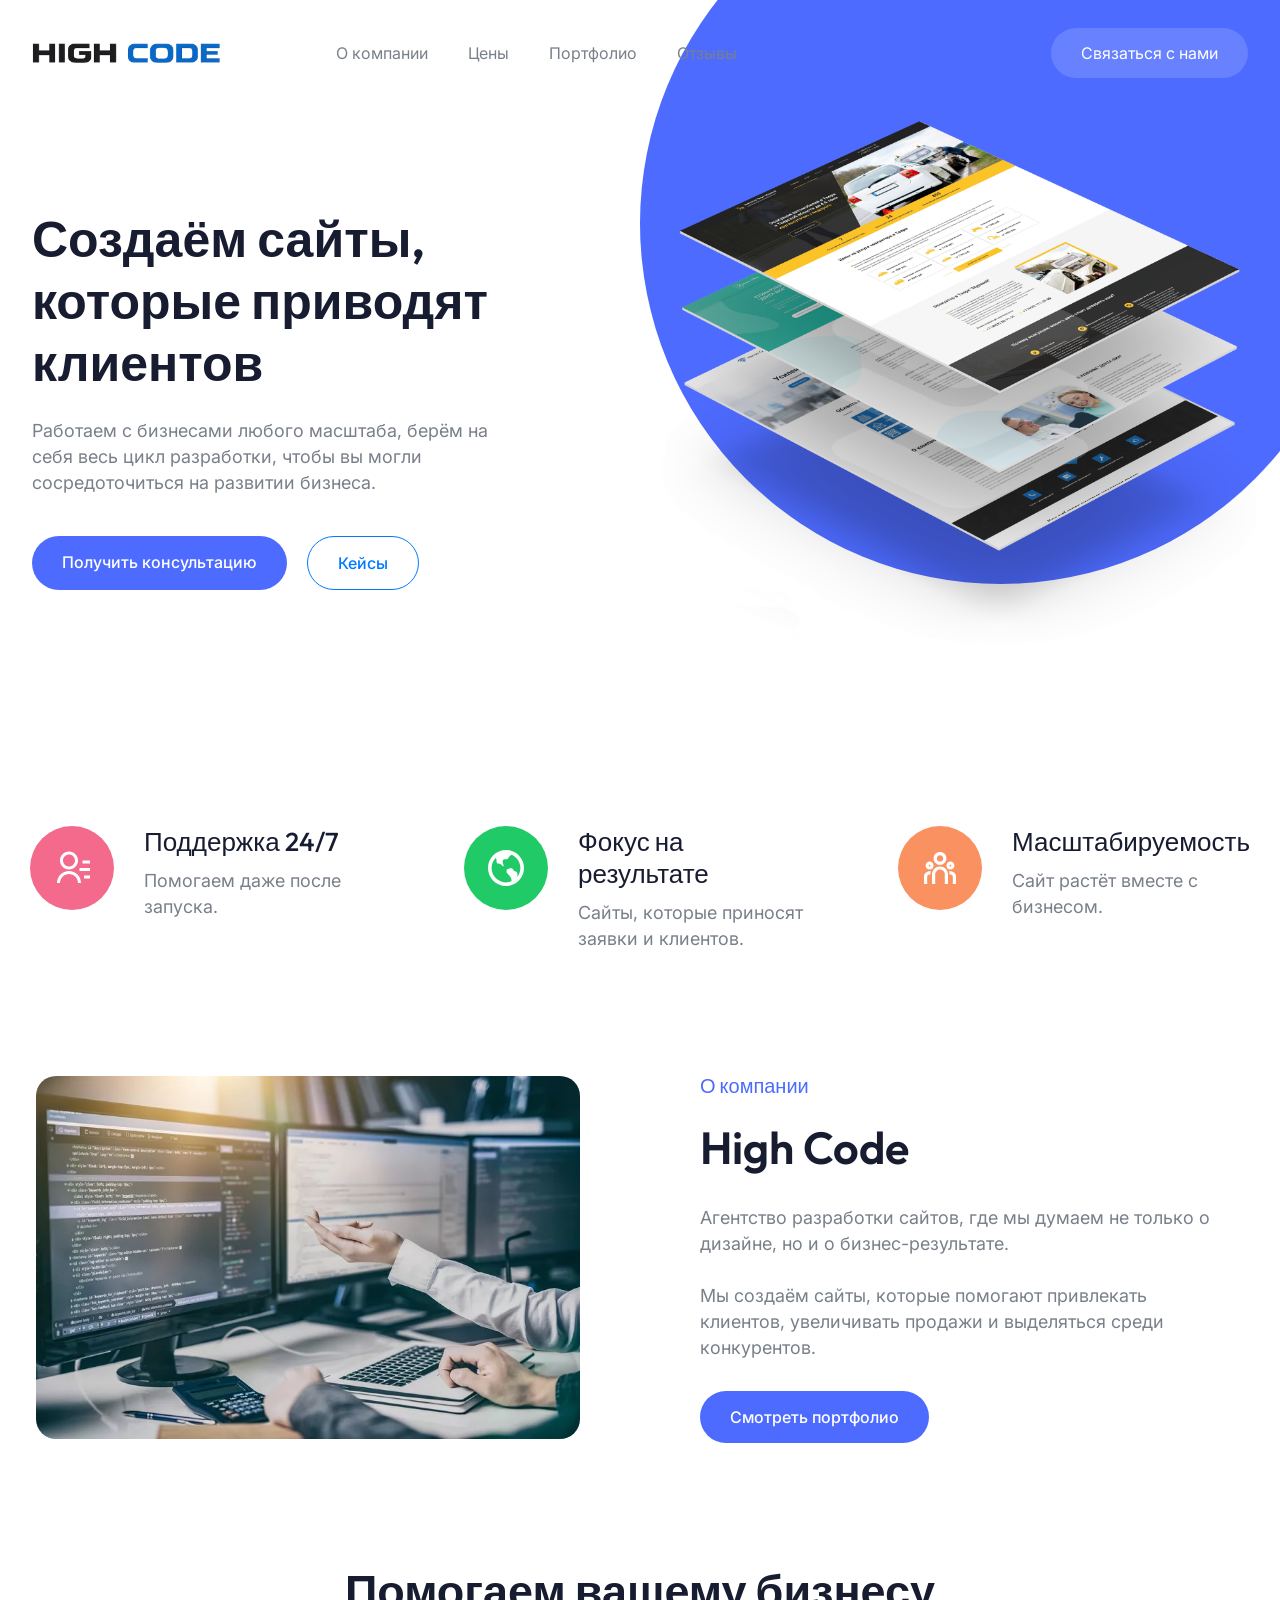
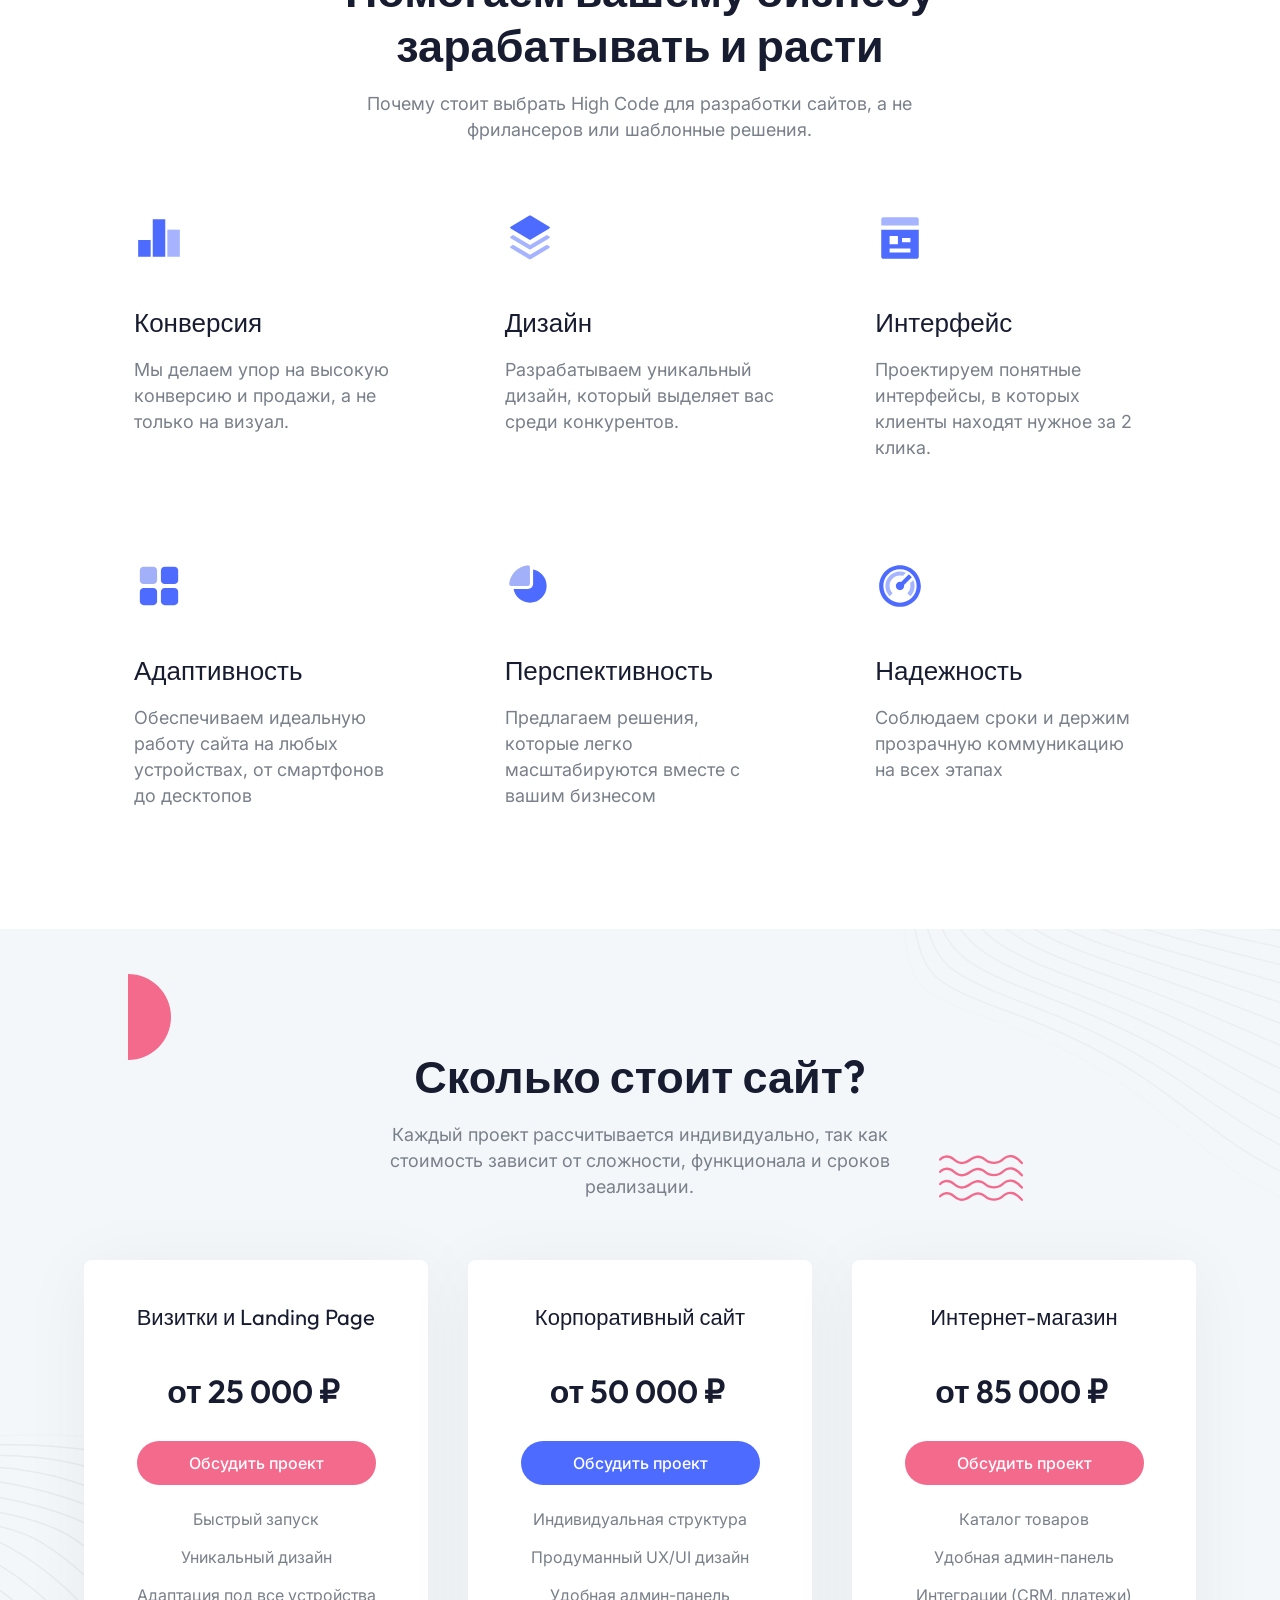
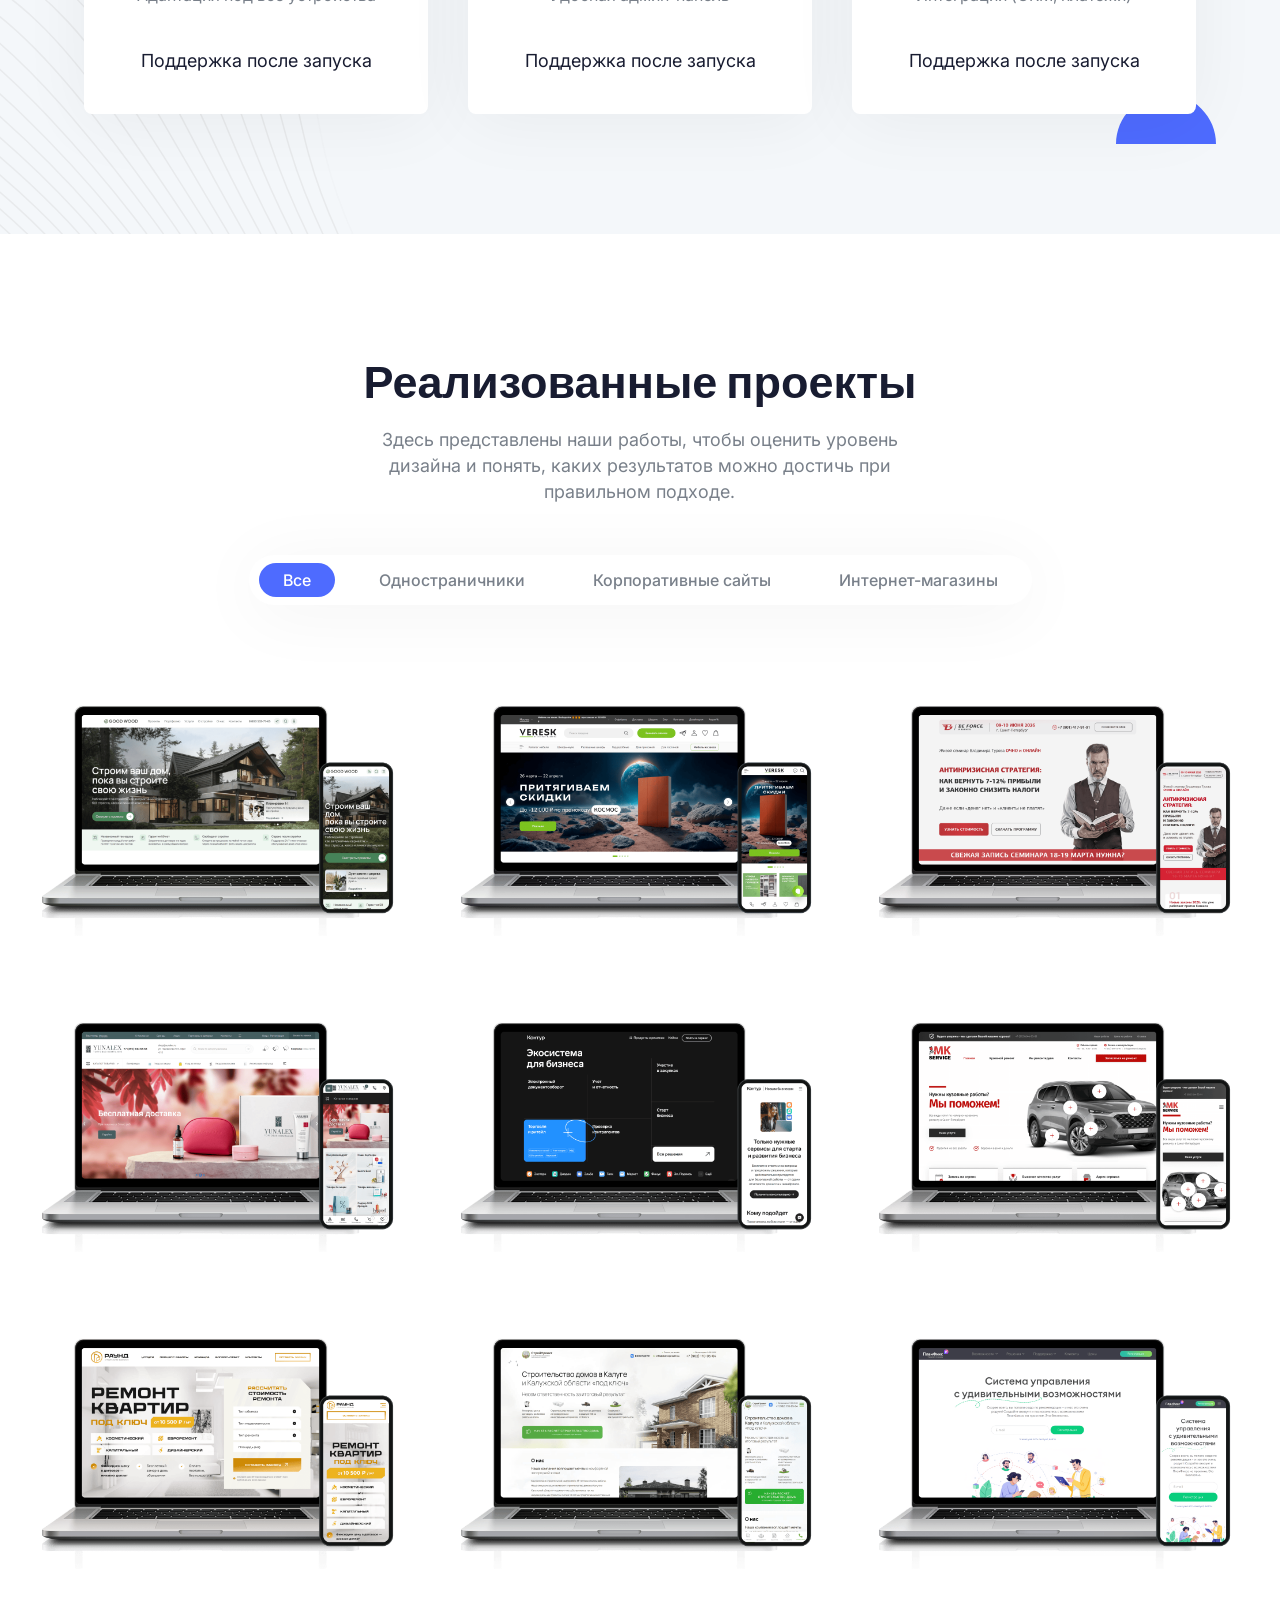
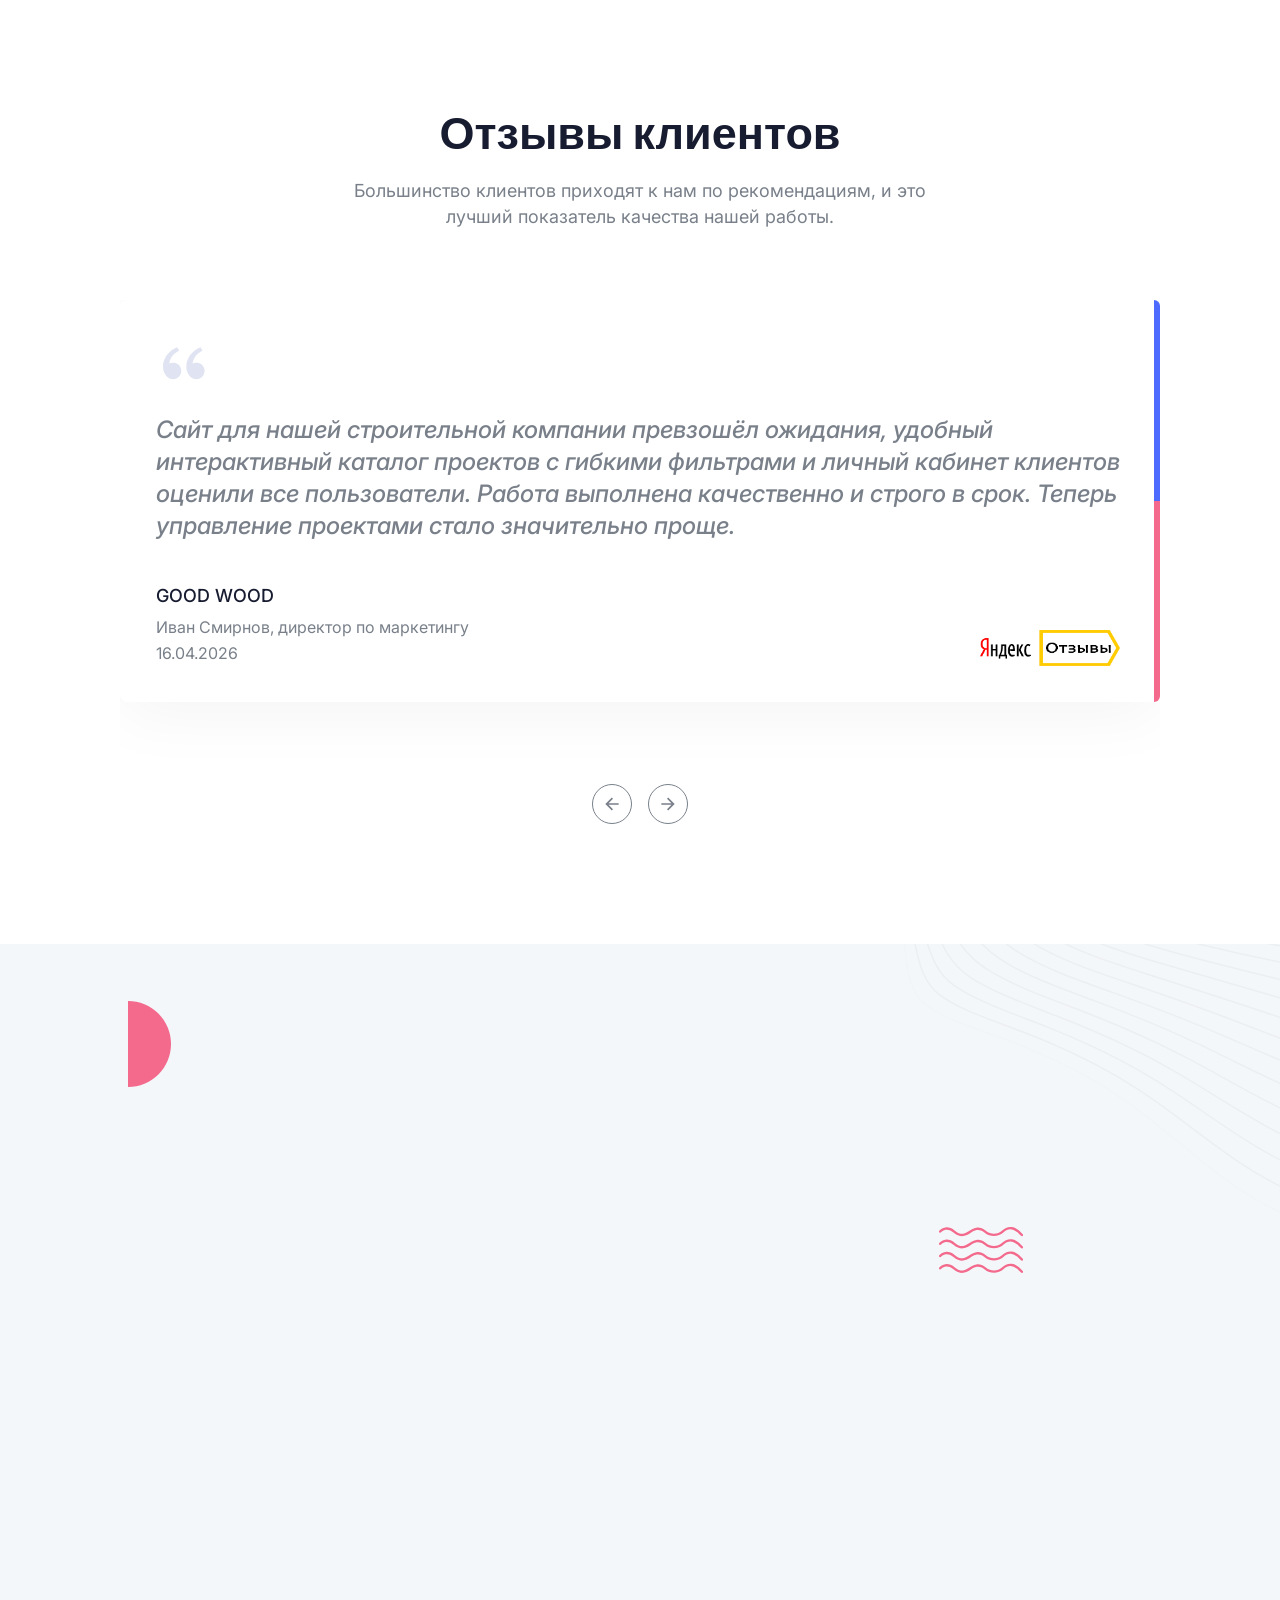
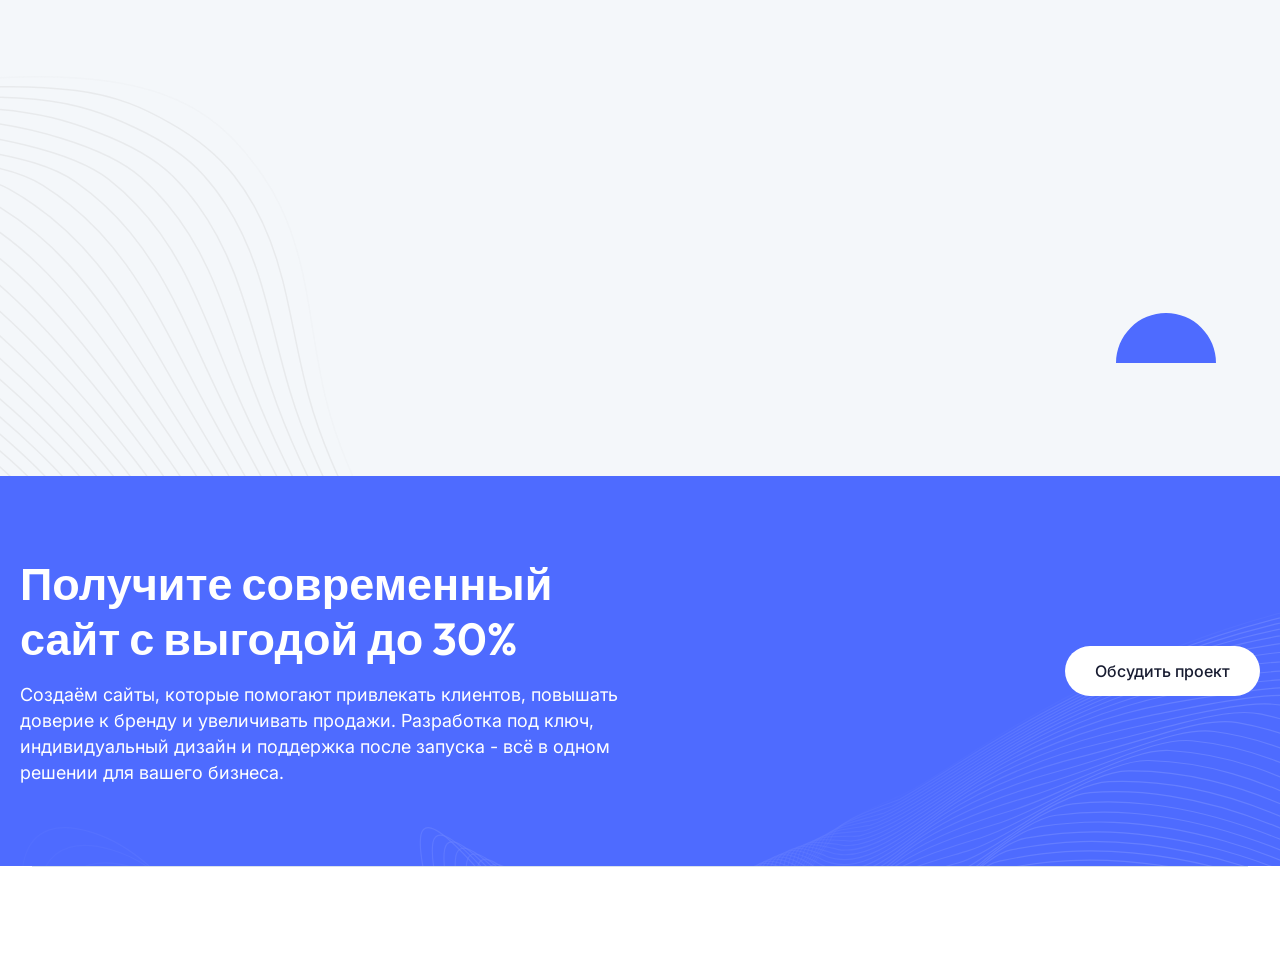
==== commit 73bb3d31: "Update index.html" ====
--- a/index.html
+++ b/index.html
@@ -4,7 +4,7 @@
     <meta charset="UTF-8" />
     <meta http-equiv="X-UA-Compatible" content="IE=edge" />
     <meta name="viewport" content="width=device-width, initial-scale=1.0" />
-    <title>High Code - Разработка сайтов, лендингов и интернет-магазинов</title>
+    <title>High Code1 - Разработка сайтов, лендингов и интернет-магазинов</title>
   <link rel="icon" href="favicon.svg"><link href="style.css" rel="stylesheet"></head>
   <body
     x-data="{ page: 'home', 'darkMode': true, 'stickyMenu': false, 'navigationOpen': false, 'scrollTop': false }"
@@ -1319,8 +1319,8 @@
         name="phone"
         id="phone"
         placeholder="+7 (999) 999-99-99"
+        autocomplete="tel"
         required
-        maxlength="18"
         class="vd ph sg zk xm _g ch pm hm dm dn em pl/50 xi mi"
       />
     </div>
@@ -1695,39 +1695,56 @@
 <script>
   const phoneInput = document.getElementById('phone');
 
-  phoneInput.addEventListener('input', function (e) {
-    let x = e.target.value.replace(/\D/g, '');
-
-    // Всегда начинаем с 7
-    if (x.startsWith('8')) x = '7' + x.slice(1);
-    if (!x.startsWith('7')) x = '7' + x;
-
-    x = x.substring(0, 11);
-
-    let formatted = '+7';
-
-    if (x.length > 1) {
-      formatted += ' (' + x.substring(1, 4);
+  function formatPhone(value) {
+    let numbers = value.replace(/\D/g, '');
+
+    // 8 -> 7
+    if (numbers.startsWith('8')) {
+      numbers = '7' + numbers.slice(1);
     }
 
-    if (x.length >= 5) {
-      formatted += ') ' + x.substring(4, 7);
+    // если не начинается с 7
+    if (!numbers.startsWith('7')) {
+      numbers = '7' + numbers;
     }
 
-    if (x.length >= 8) {
-      formatted += '-' + x.substring(7, 9);
+    numbers = numbers.substring(0, 11);
+
+    let result = '+7';
+
+    if (numbers.length > 1) {
+      result += ' (' + numbers.substring(1, 4);
     }
 
-    if (x.length >= 10) {
-      formatted += '-' + x.substring(9, 11);
+    if (numbers.length >= 5) {
+      result += ') ' + numbers.substring(4, 7);
     }
 
-    e.target.value = formatted;
+    if (numbers.length >= 8) {
+      result += '-' + numbers.substring(7, 9);
+    }
+
+    if (numbers.length >= 10) {
+      result += '-' + numbers.substring(9, 11);
+    }
+
+    return result;
+  }
+
+  phoneInput.addEventListener('input', (e) => {
+    e.target.value = formatPhone(e.target.value);
   });
 
-  phoneInput.addEventListener('focus', function (e) {
+  phoneInput.addEventListener('focus', (e) => {
     if (!e.target.value) {
-      e.target.value = '+7 (';
+      e.target.value = '+7';
+    }
+  });
+
+  // Убираем незаполненную маску
+  phoneInput.addEventListener('blur', (e) => {
+    if (e.target.value === '+7') {
+      e.target.value = '';
     }
   });
 </script>
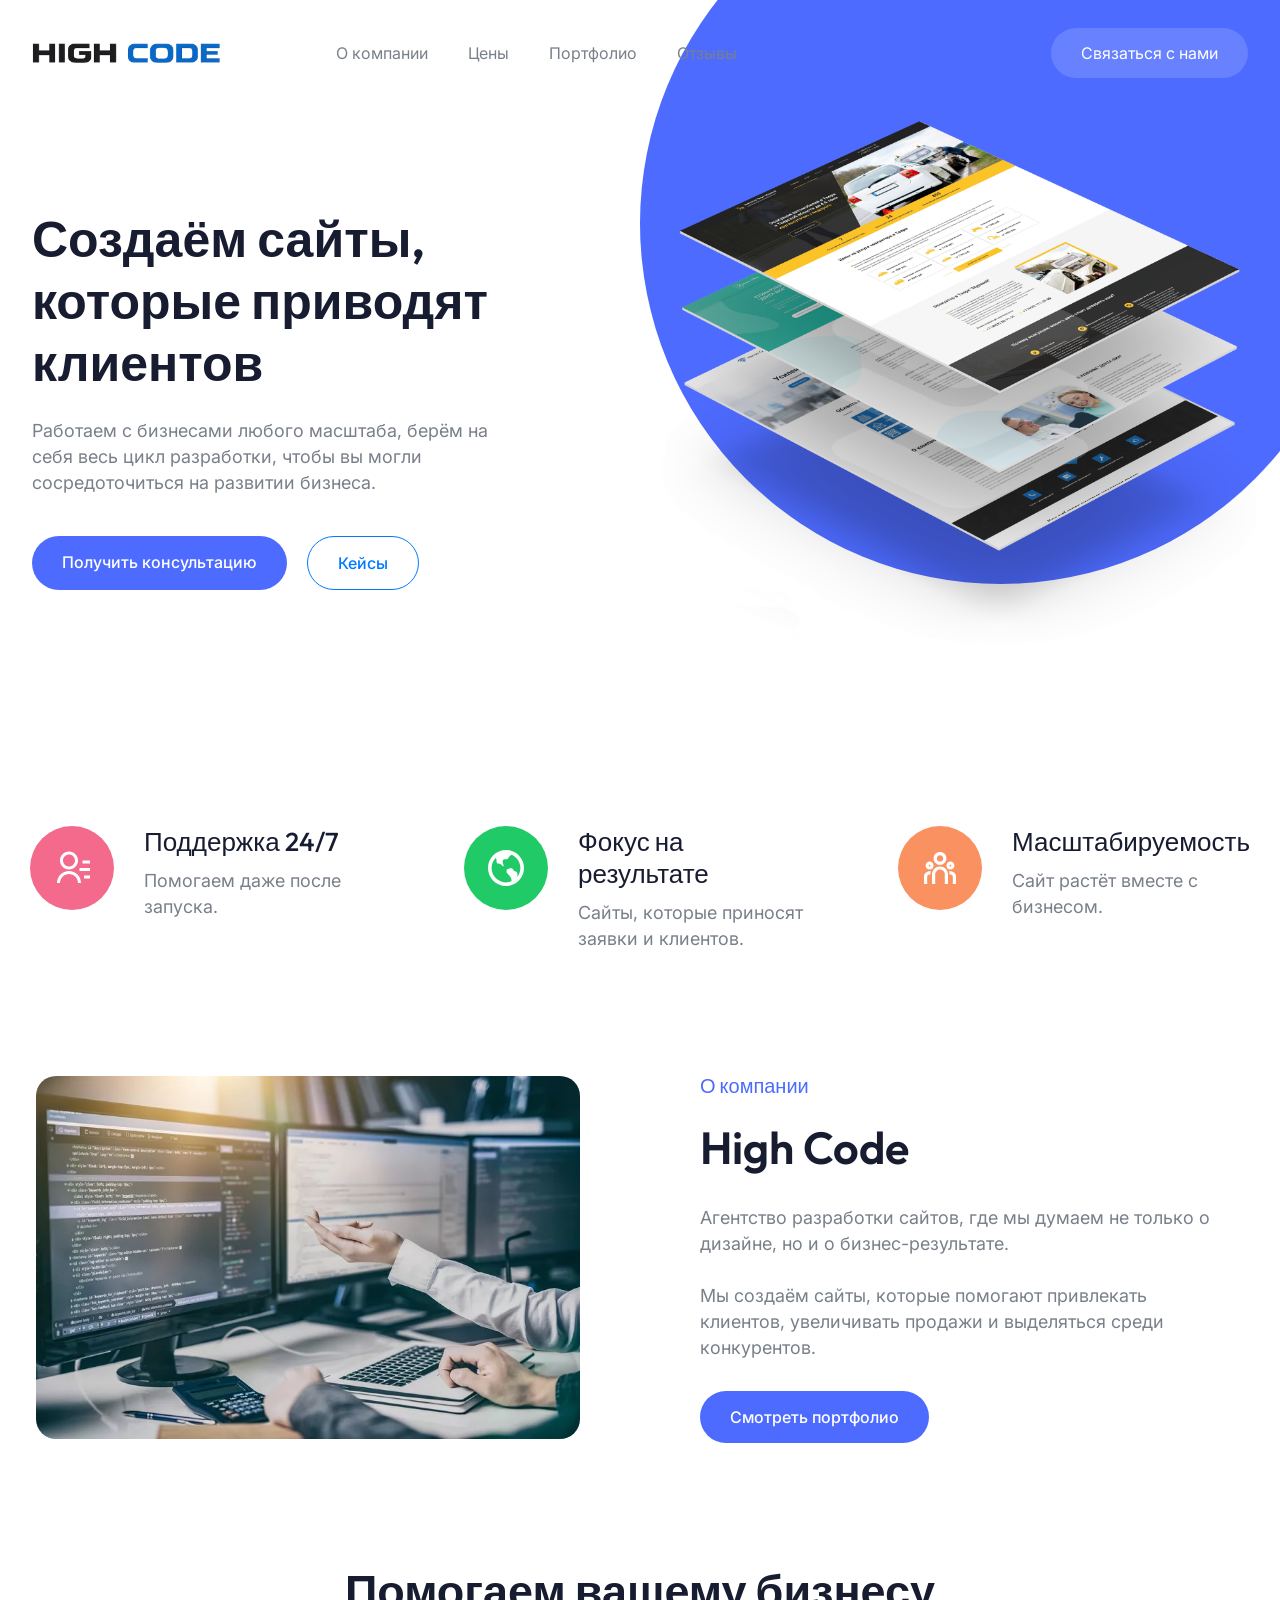
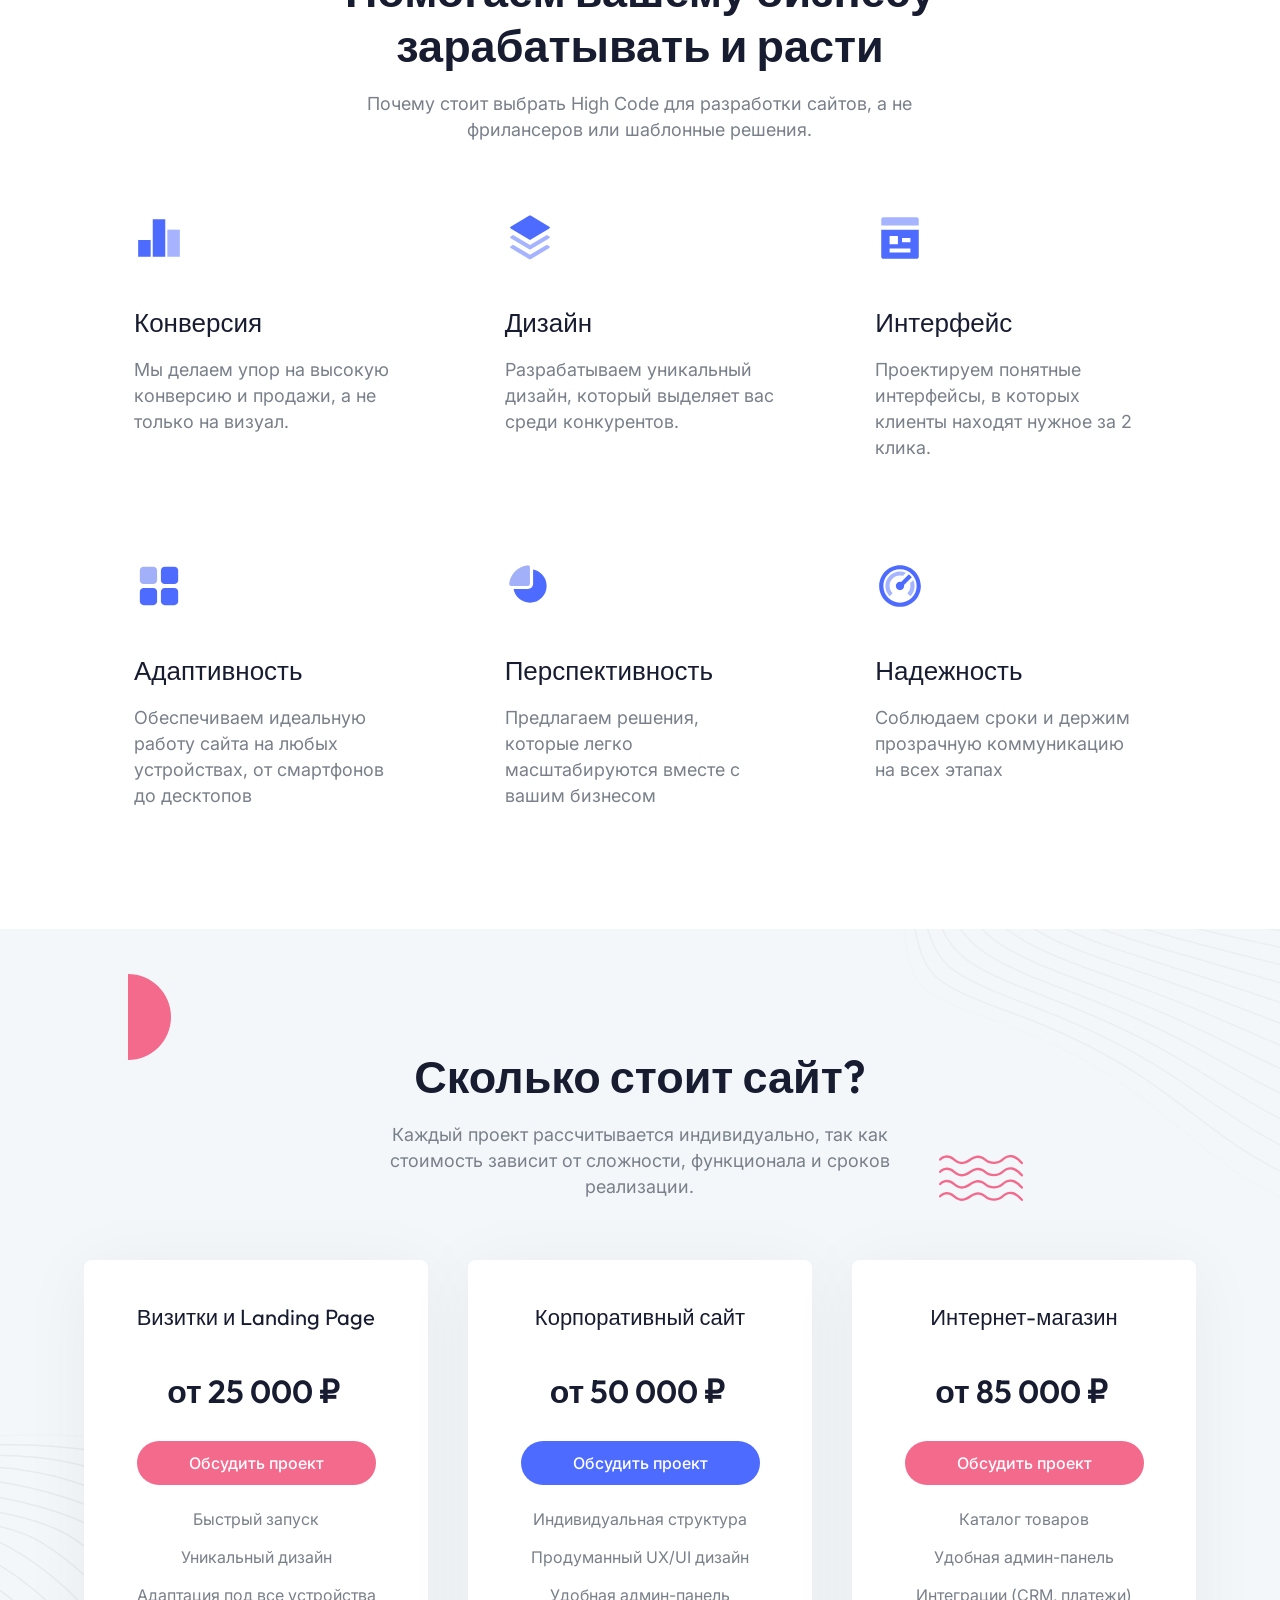
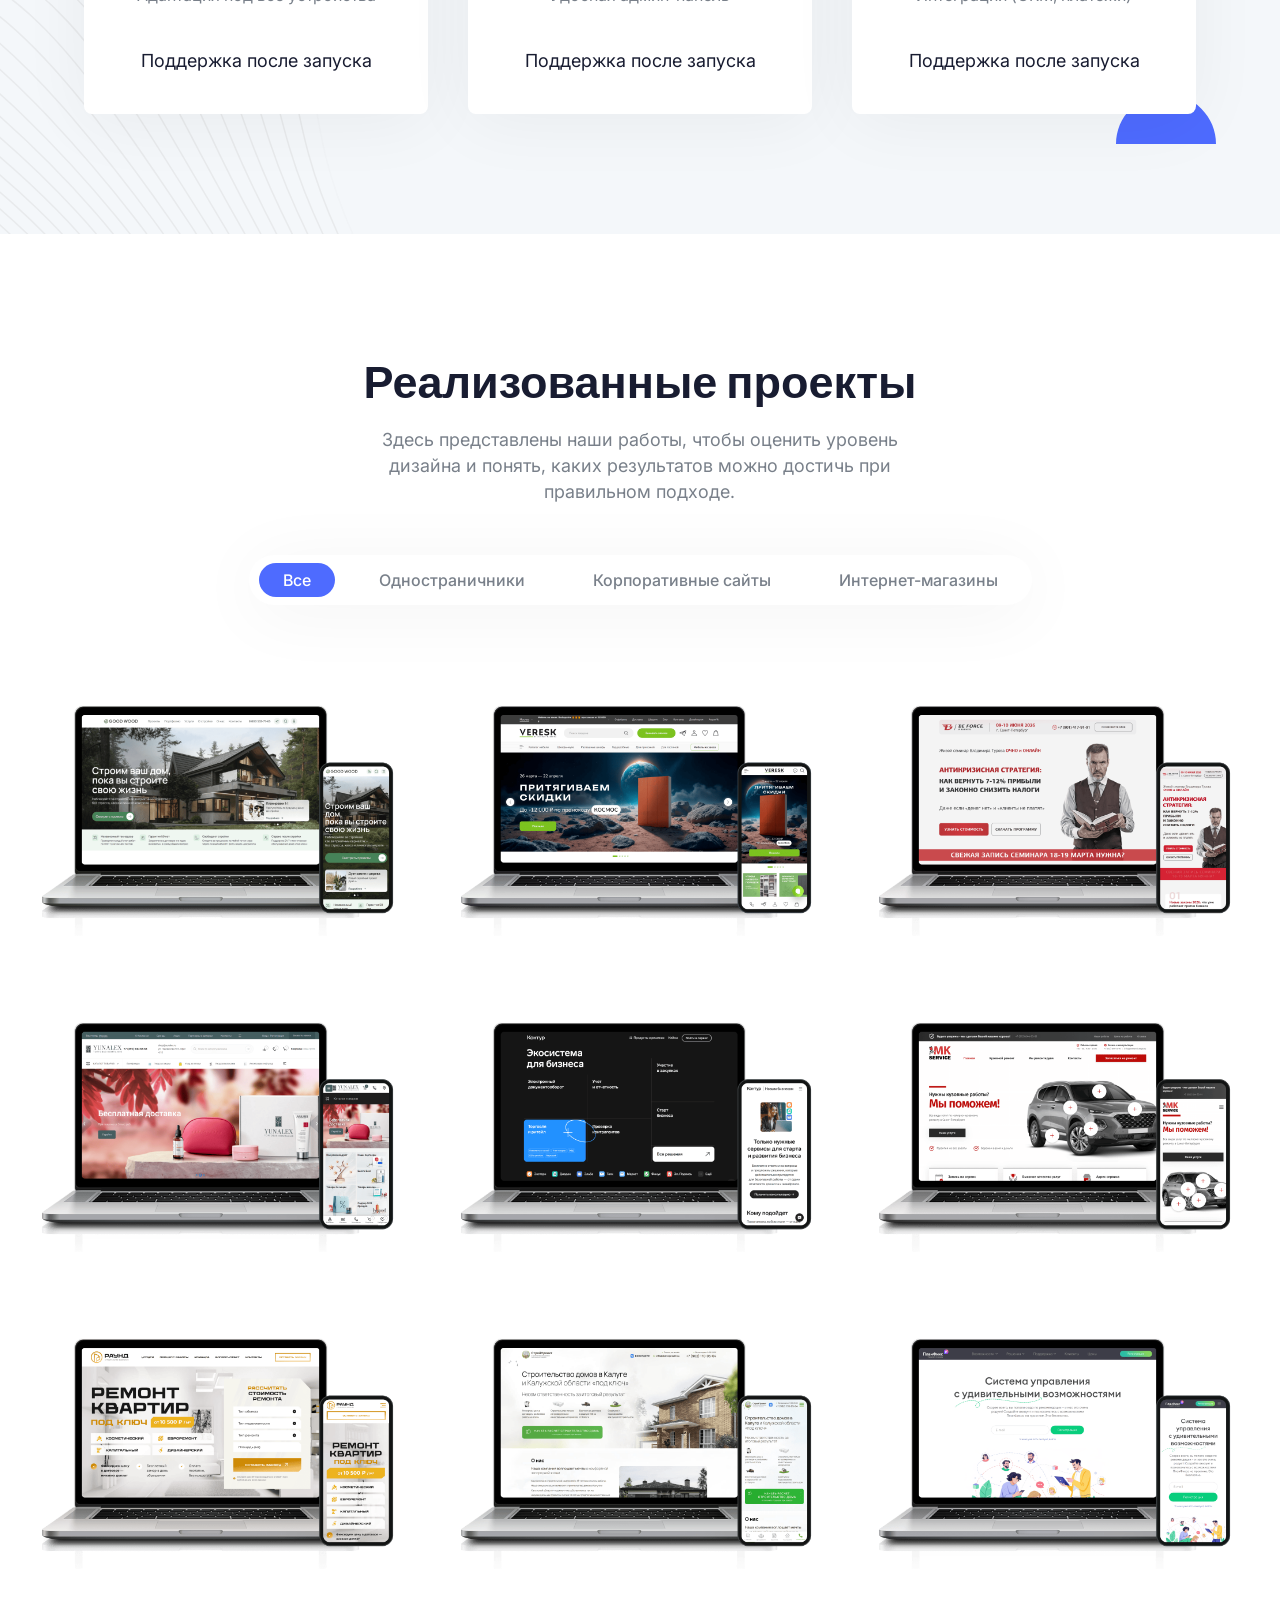
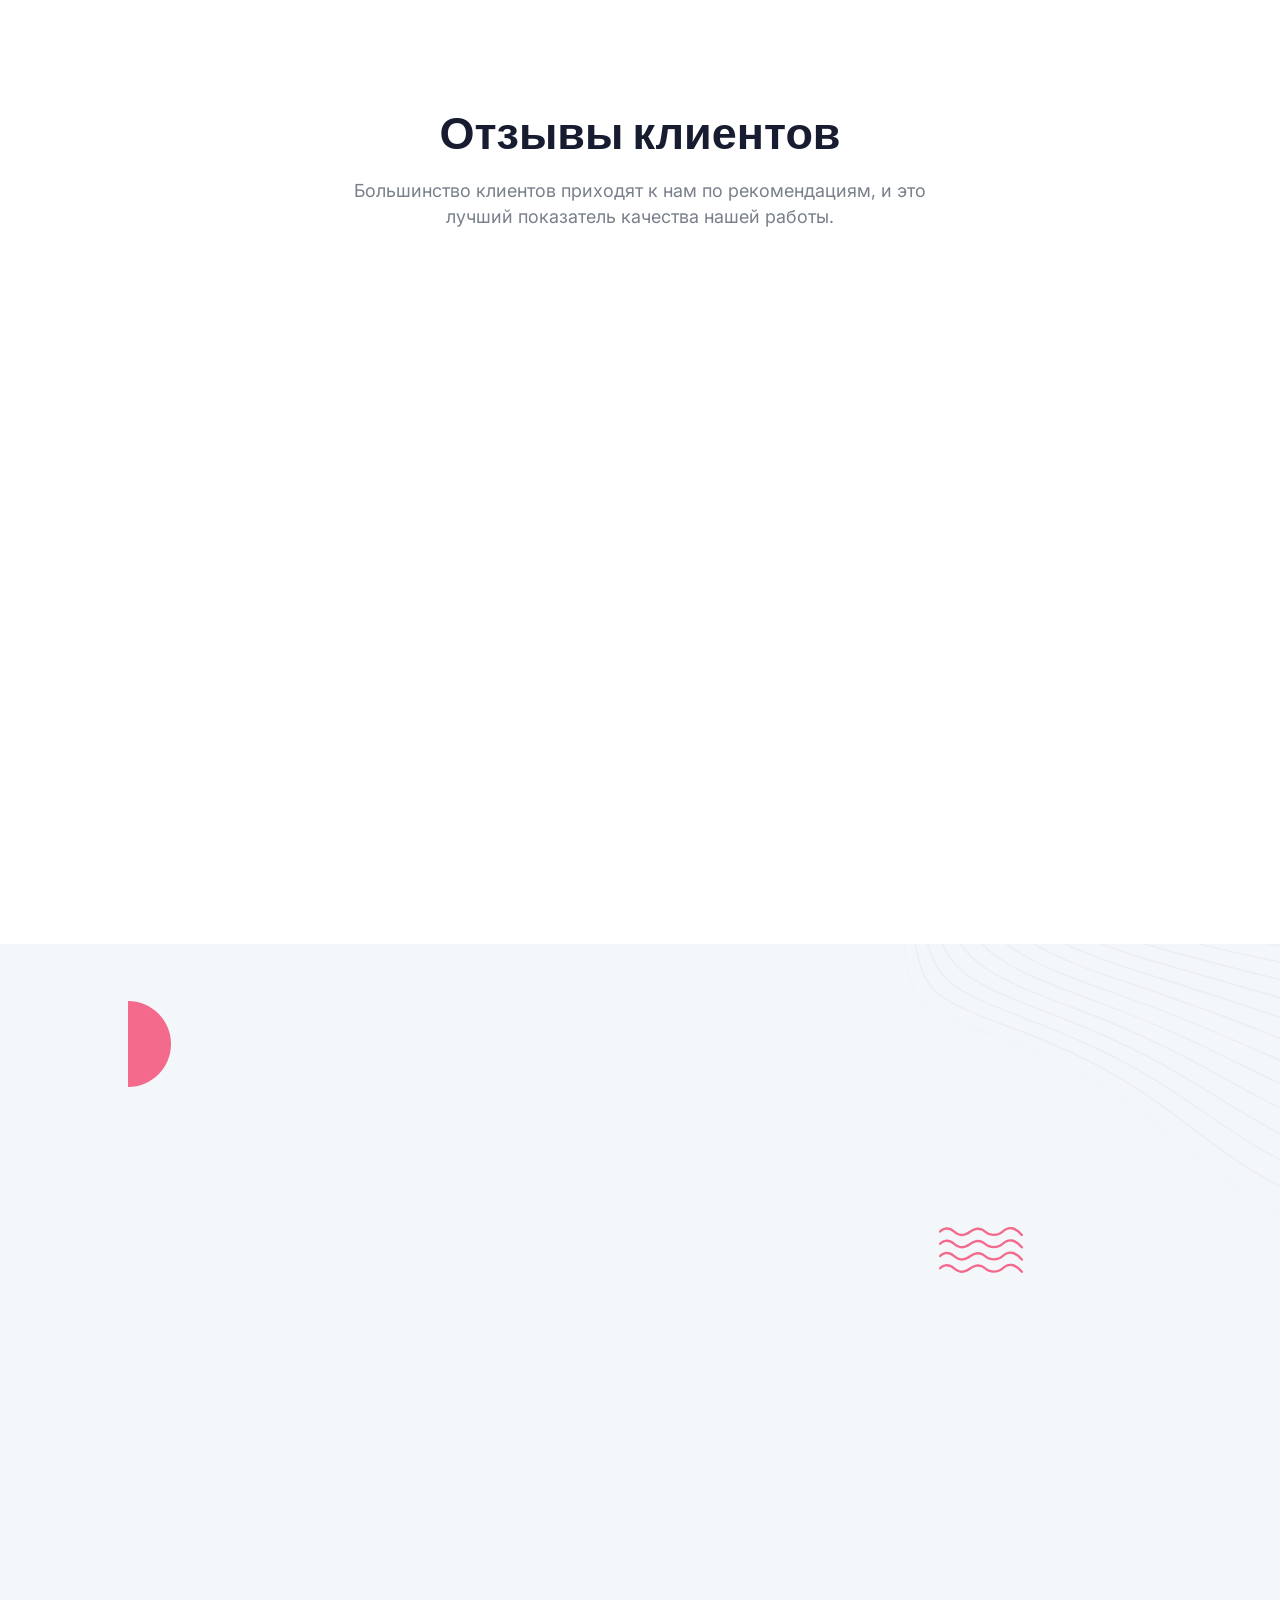
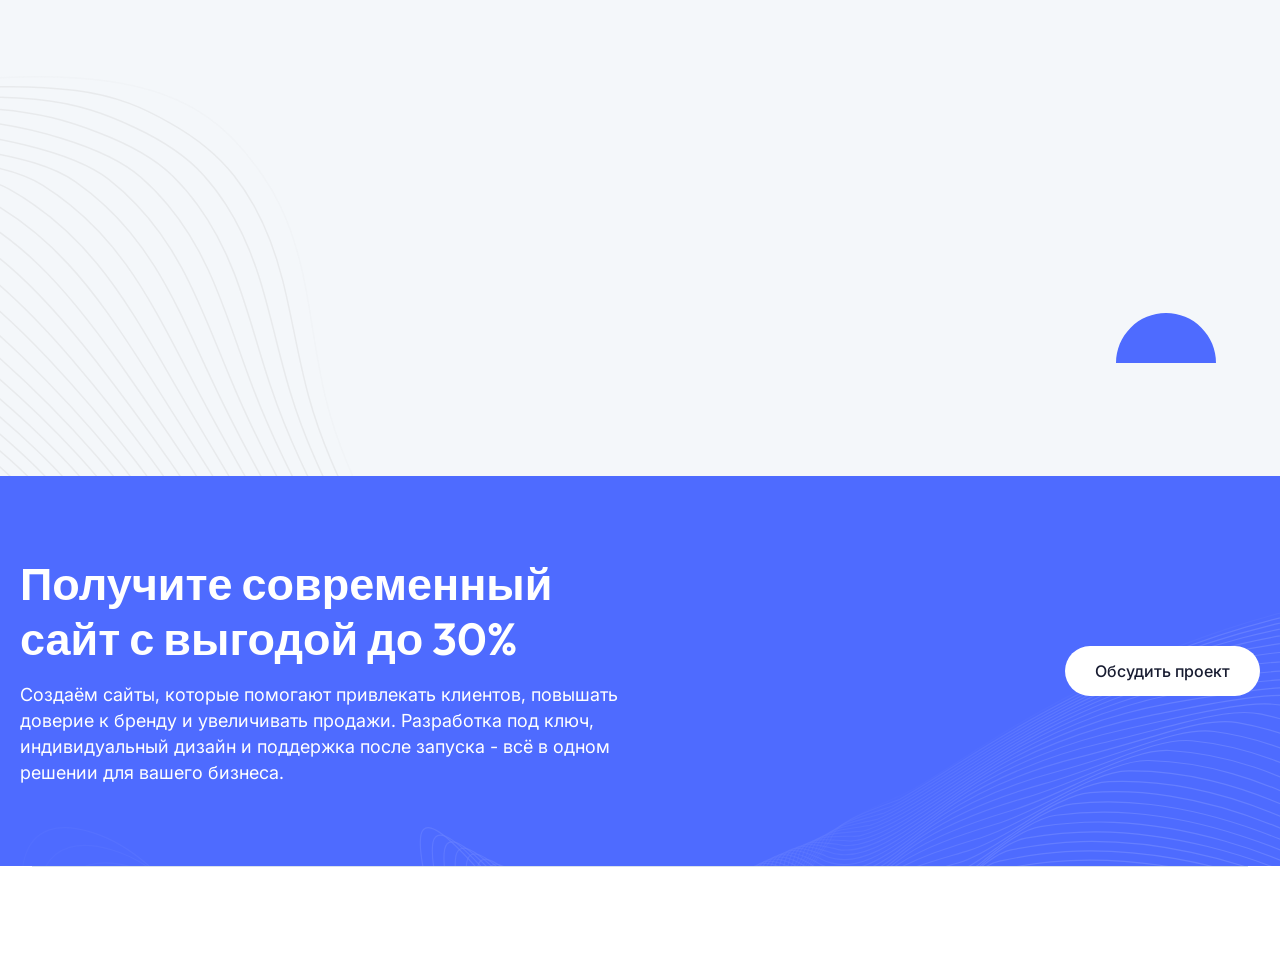
==== commit 15827532: "Update index.html" ====
--- a/index.html
+++ b/index.html
@@ -4,7 +4,7 @@
     <meta charset="UTF-8" />
     <meta http-equiv="X-UA-Compatible" content="IE=edge" />
     <meta name="viewport" content="width=device-width, initial-scale=1.0" />
-    <title>High Code1 - Разработка сайтов, лендингов и интернет-магазинов</title>
+    <title>High Code - Разработка сайтов, лендингов и интернет-магазинов</title>
   <link rel="icon" href="favicon.svg"><link href="style.css" rel="stylesheet"></head>
   <body
     x-data="{ page: 'home', 'darkMode': true, 'stickyMenu': false, 'navigationOpen': false, 'scrollTop': false }"
